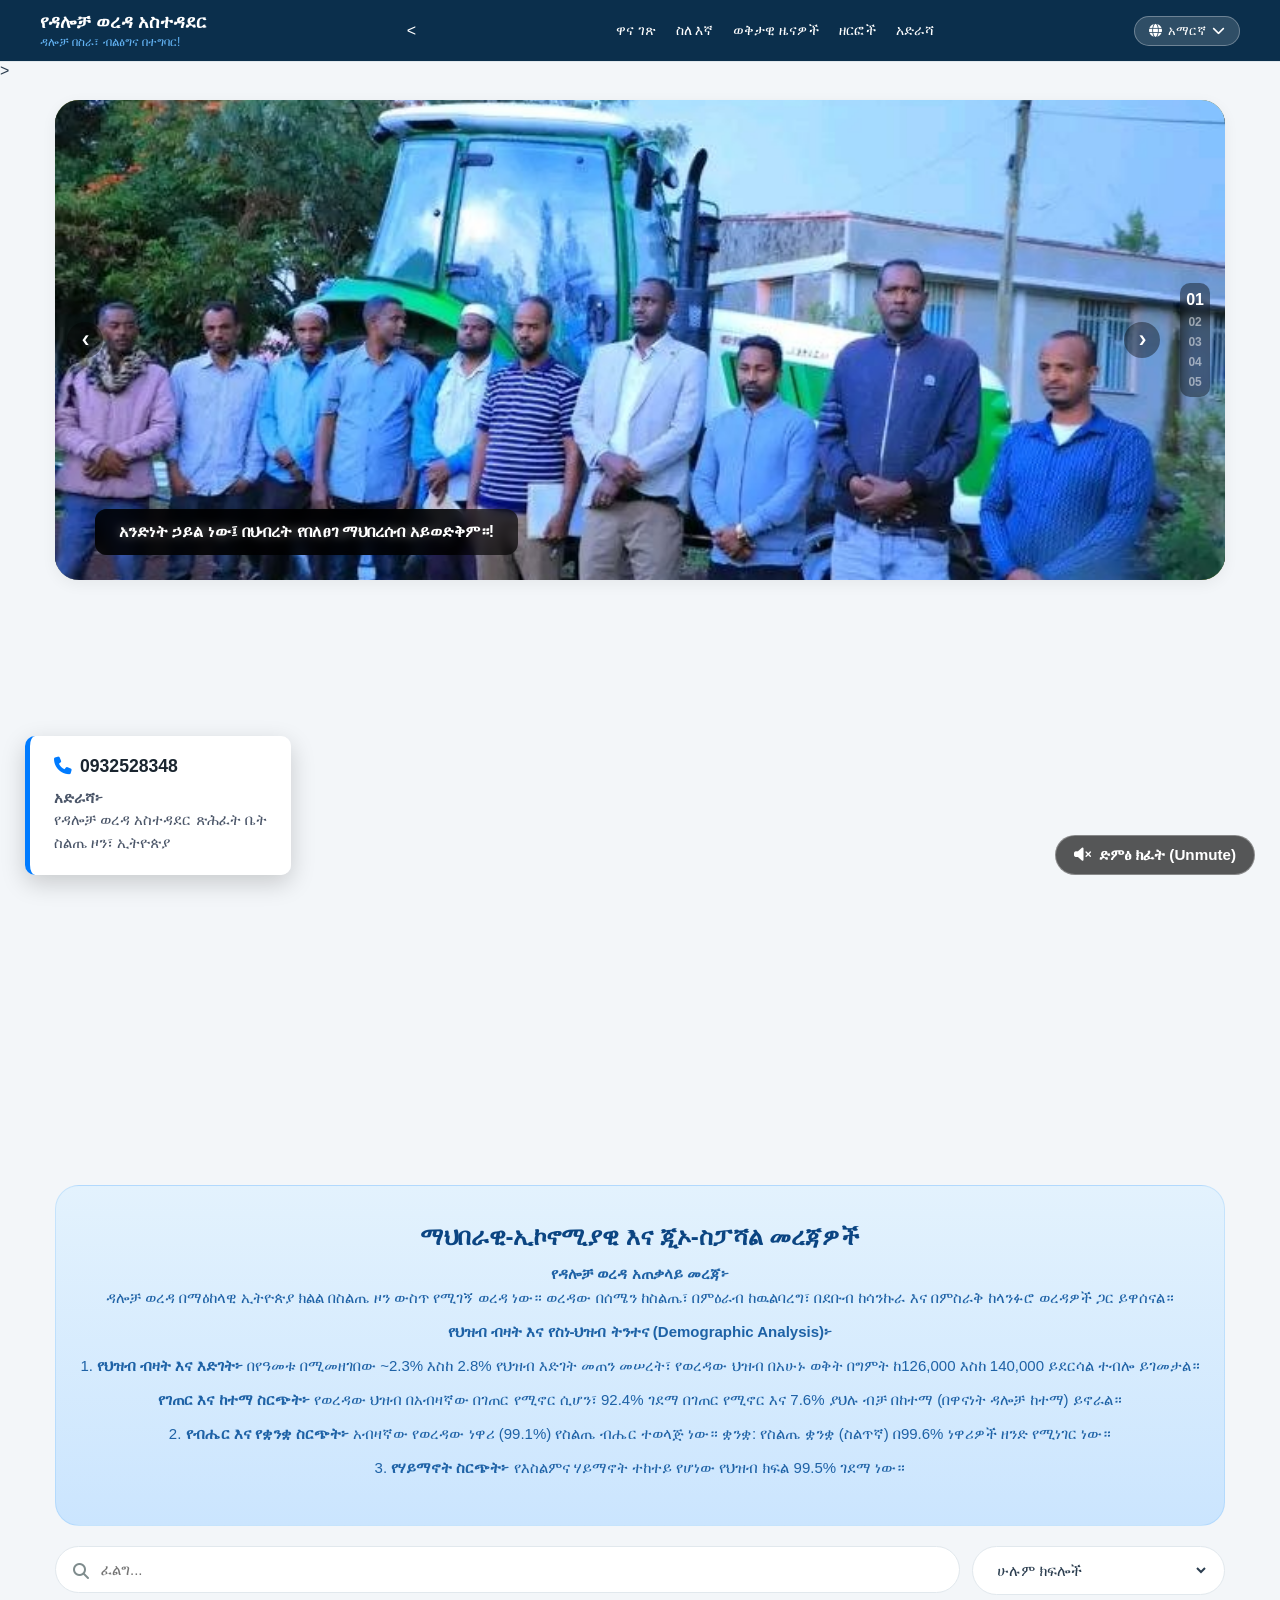
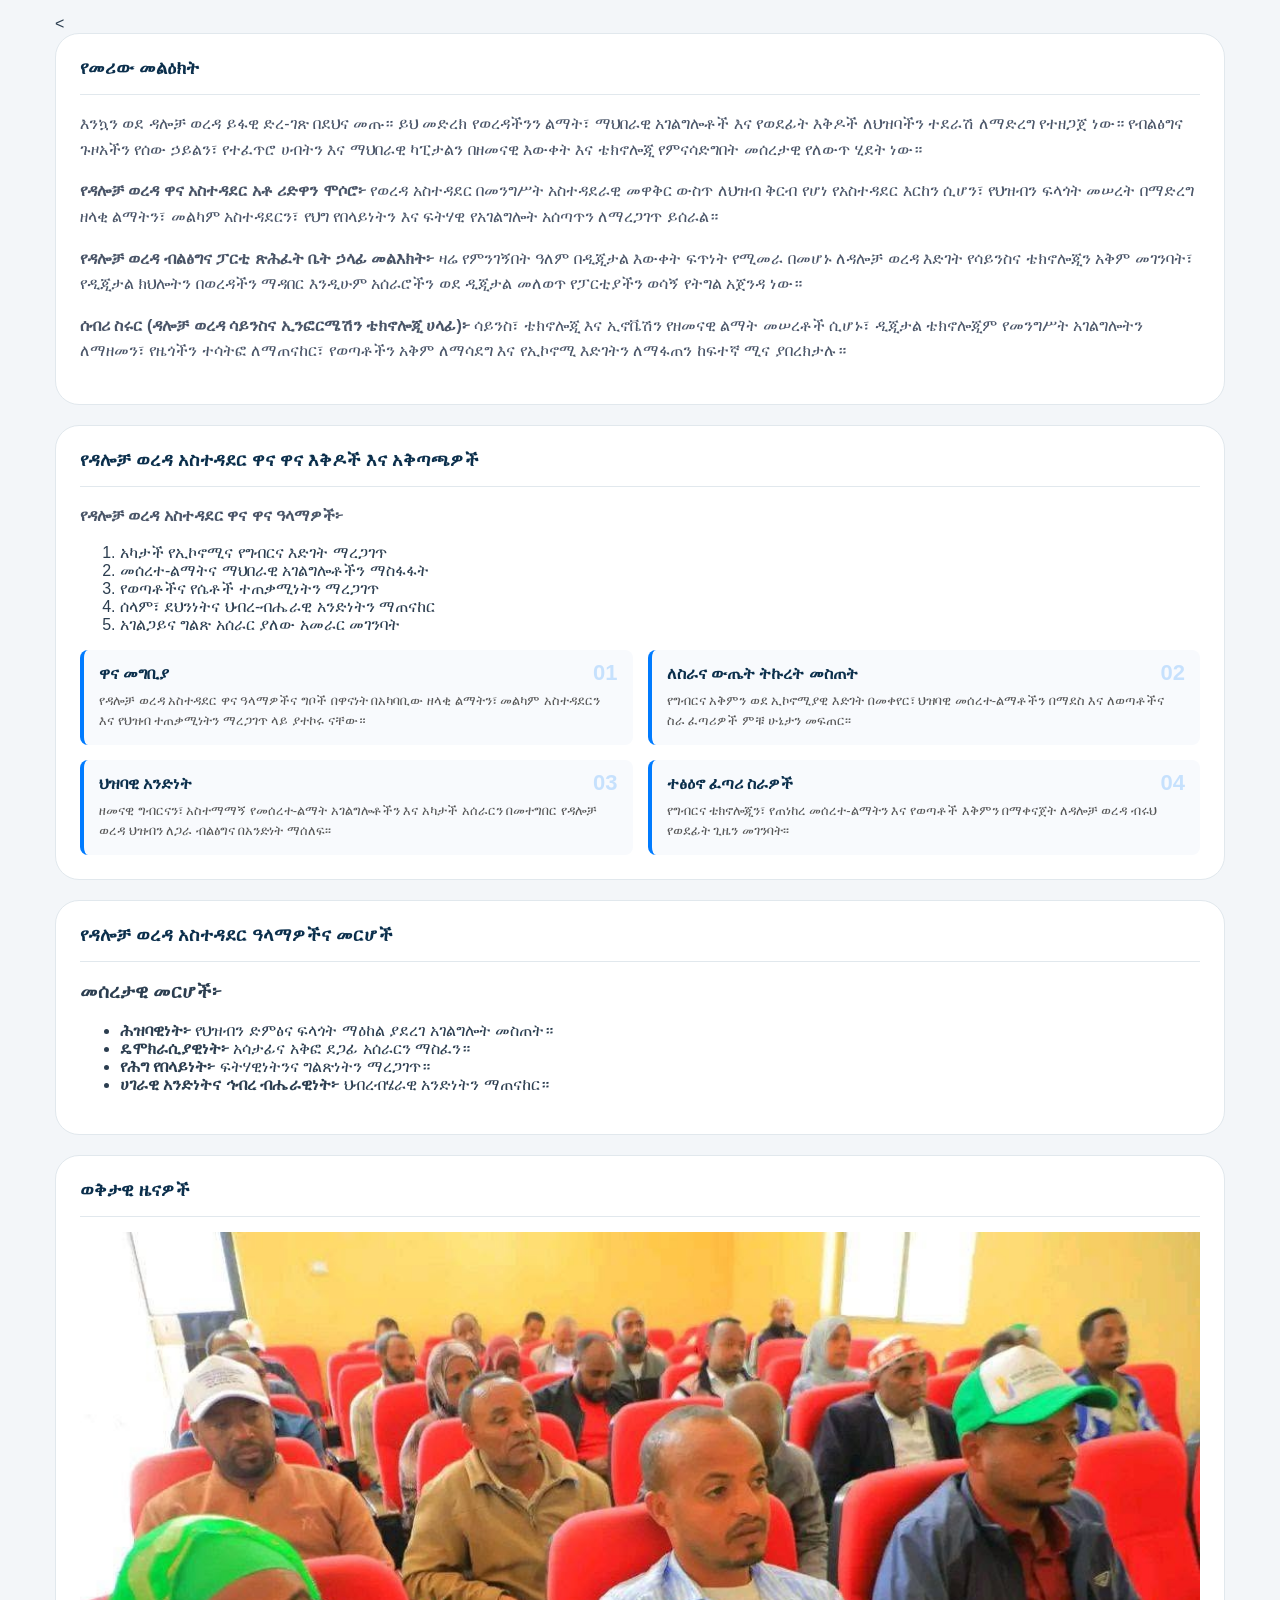
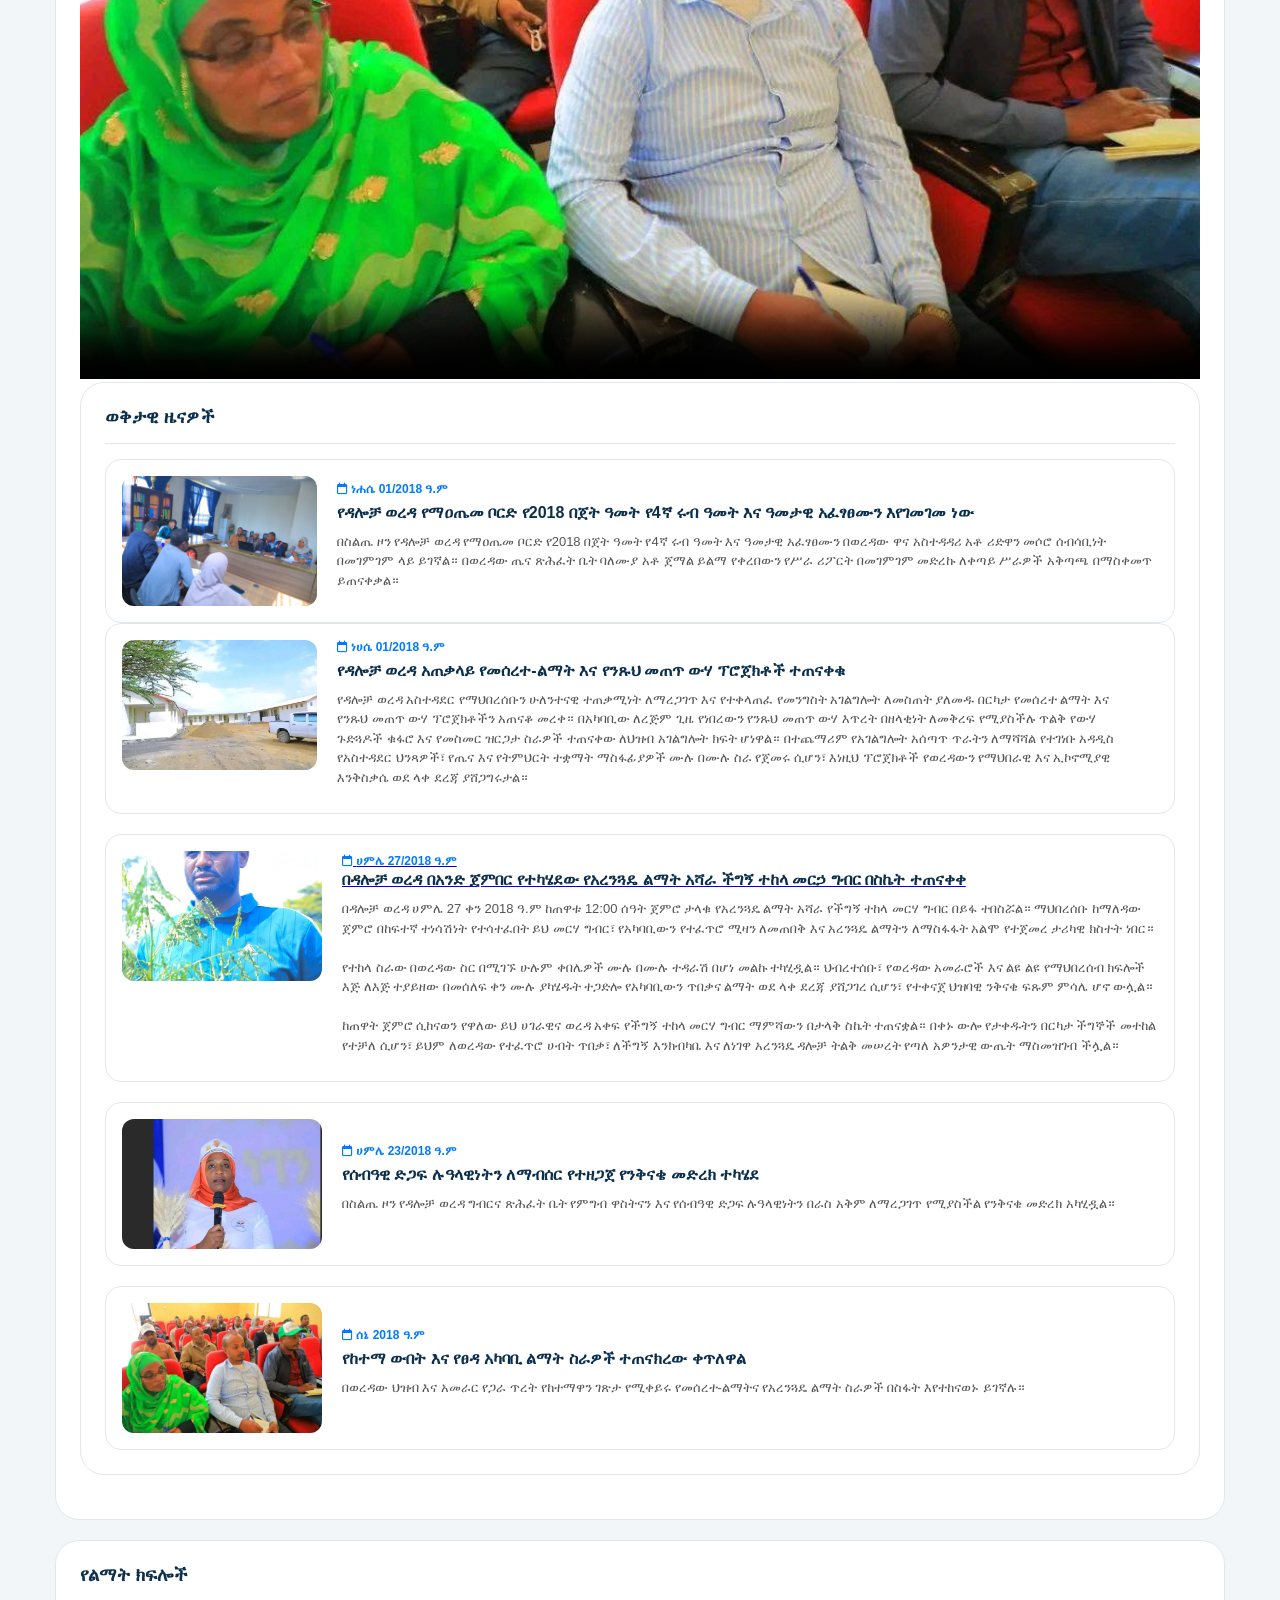
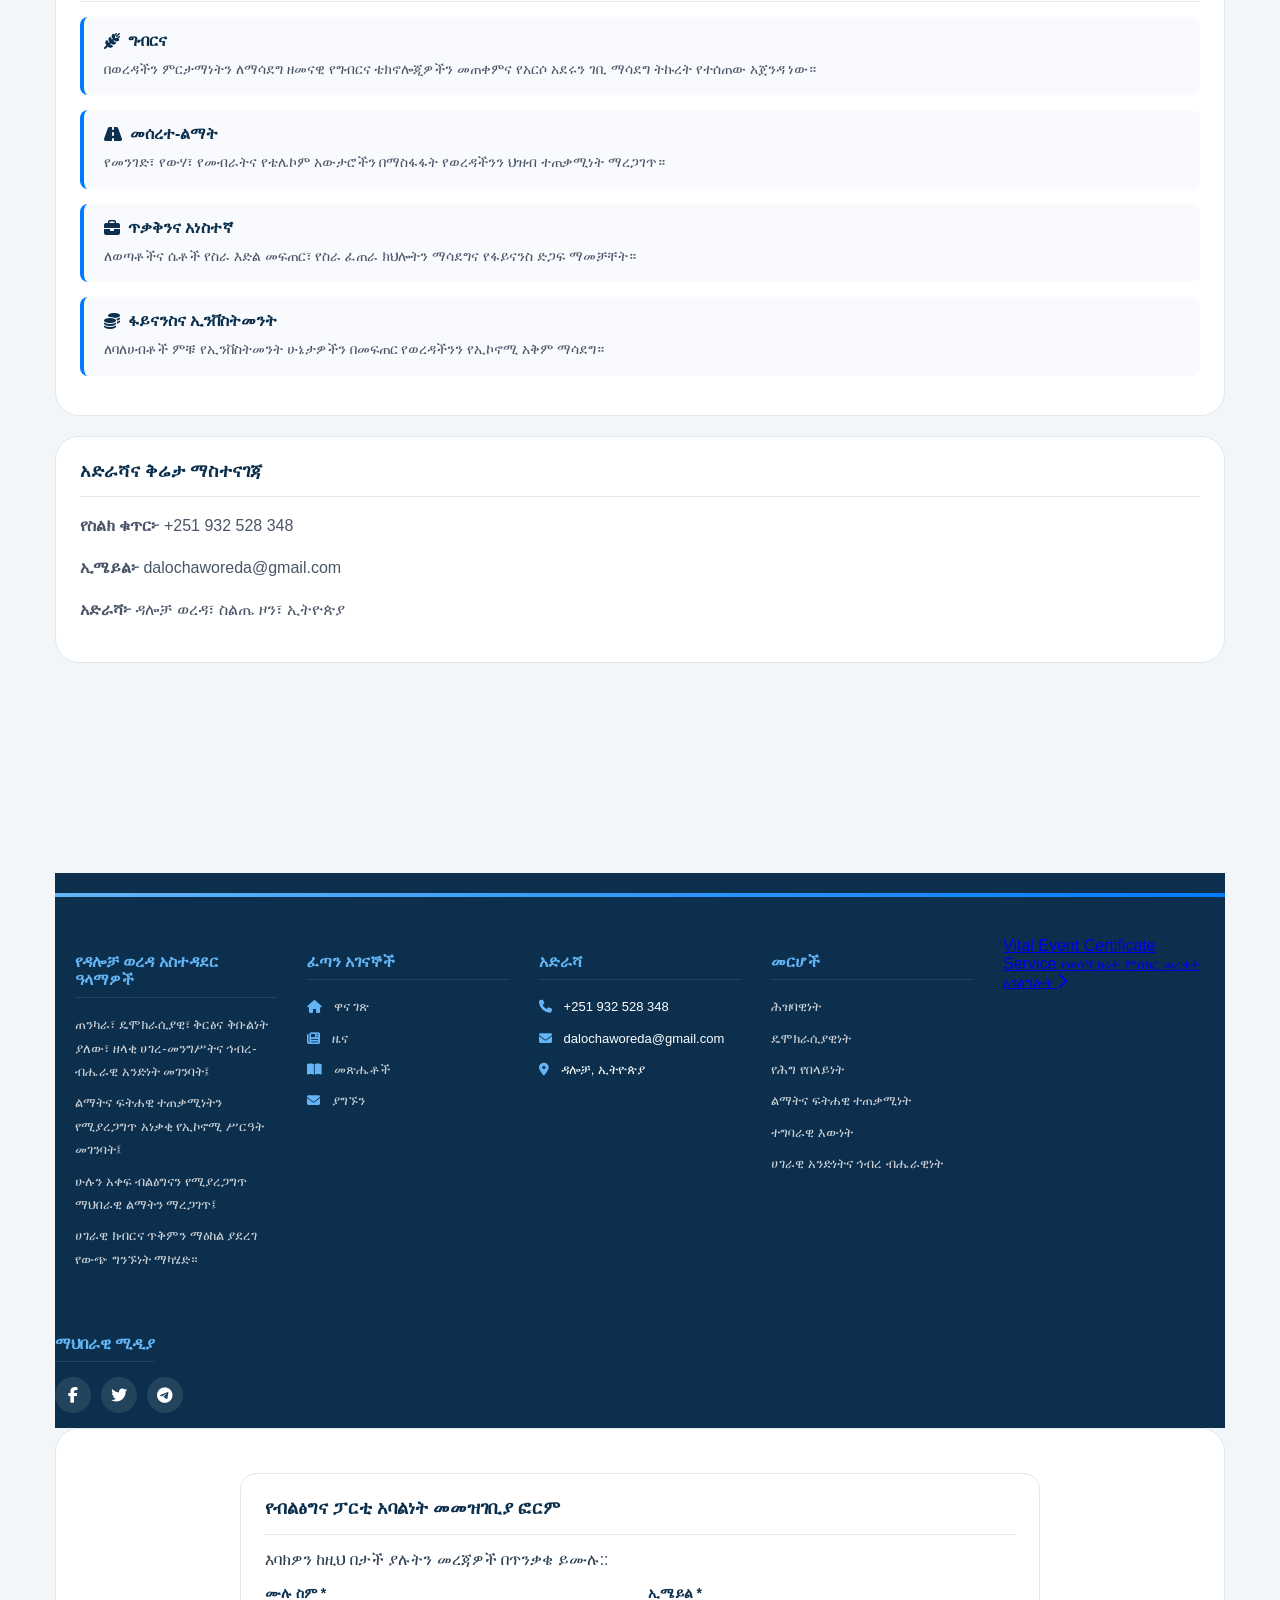
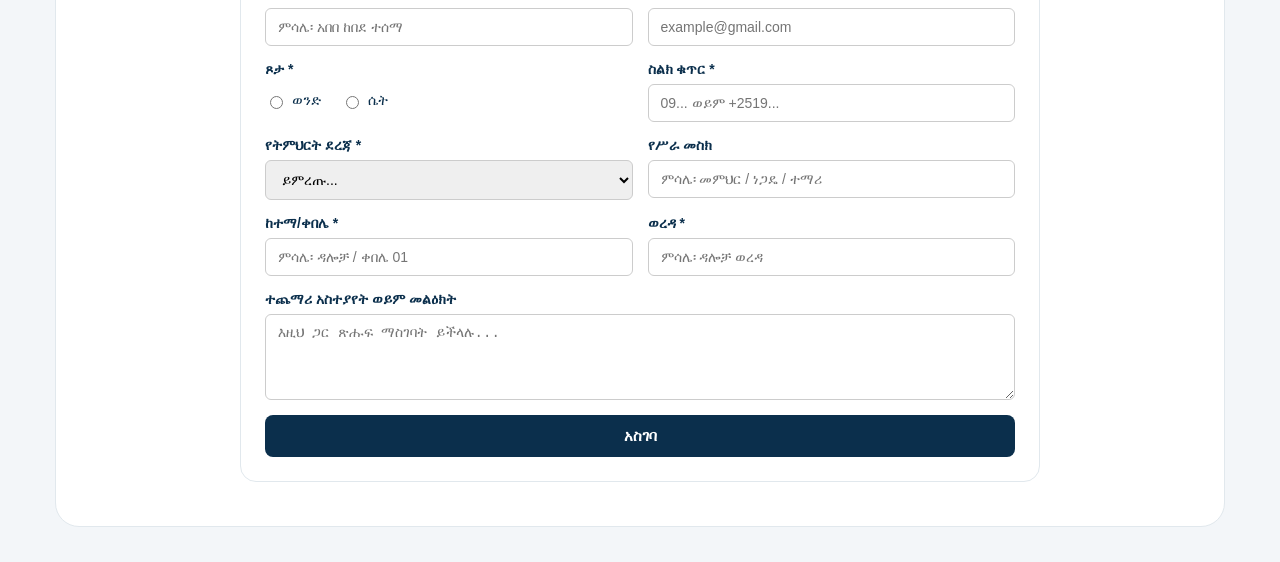
==== index.html @ 85e5b6fd "Update index.html" ====
<!DOCTYPE html>
<html lang="am" translate="no">
<head>
    <meta charset="UTF-8">
    <meta name="viewport" content="width=device-width, initial-scale=1.0">
    <meta name="google" content="notranslate">
    <title>የዳሎቻ ወረዳ አስተዳደር | Dalocha Woreda Administration</title>
    <!-- 1. FontAwesome CDN for Icons (PUT IT HERE) -->
    <link rel="stylesheet" href="https://cdnjs.cloudflare.com/ajax/libs/font-awesome/6.4.0/css/all.min.css">

    <!-- 2. Your custom CSS stylesheet -->
    <link rel="stylesheet" href="style.css">
</head>
<body>
<!-- MAIN HEADER & NAVIGATION -->
<header class="main-header">
    <div class="nav-container">

        <!-- Branding / Logo -->
        <div class="logo-group">
            <div class="logo-text">
                <h1 class="logo" data-am="የዳሎቻ ወረዳ አስተዳደር" data-en="Dalocha Woreda Administration">የዳሎቻ ወረዳ አስተዳደር</h1>
                <p class="sub-slogan" data-am="ዳሎቻ በስራ፣ ብልፅግና በተግባር!" data-en="Dalocha in Action, Prosperity in Practice!">ዳሎቻ በስራ፣ ብልፅግና በተግባር!</p>
            </div>
        </div>

        <        <!-- Desktop Quick Links -->
        <nav class="desktop-menu" aria-label="Quick Links">
            <a href="#message-section" data-am="ዋና ገጽ" data-en="Home">ዋና ገጽ</a>
            <a href="#plan" data-am="ስለ እኛ" data-en="About">ስለ እኛ</a>
            <a href="#news" data-am="ወቅታዊ ዜናዎች" data-en="Latest News">ወቅታዊ ዜናዎች</a>
            <a href="#sectors" data-am="ዘርፎች" data-en="Sectors">ዘርፎች</a>
            <a href="#contact-us" data-am="አድራሻ" data-en="Offices">አድራሻ</a>
        </nav>

        <!-- Navigation Controls (Language Switcher & Mobile Menu Button) -->
        <div class="nav-controls">
            <div class="lang-selector">
                <button type="button" class="lang-btn" id="langBtn" aria-expanded="false">
                    <i class="fa-solid fa-globe"></i> 
                    <span id="currentLangLabel">አማርኛ</span> 
                    <i class="fa-solid fa-chevron-down"></i>
                </button>
                <ul class="lang-dropdown-menu" id="langMenu">
                    <li><a href="#" data-lang="am">አማርኛ</a></li>
                    <li><a href="#" data-lang="en">English</a></li>
                </ul>
            </div>
            <!-- Mobile Menu Toggle -->
            <button type="button" class="menu-toggle" id="menuToggleBtn" aria-label="Toggle Navigation Menu" aria-expanded="false">
                <i class="fa-solid fa-bars"></i>
            </button>
        </div>
</header>>

    </div>
</header>

<!-- MOBILE SIDE MENU -->
<nav class="side-menu" id="sideMenu" aria-label="Mobile Menu">
    <ul>
        <li><a href="#plan" data-am="ስለኛ" data-en="About Us">ስለኛ</a></li>
        <li><a href="#message-section" data-am="መልዕክት" data-en="Message">መልዕክት</a></li>
        <li><a href="#Dalocha-Woreda-Administration" data-am="የዳሎቻ ወረዳ አስተዳደር ዓላማዎች" data-en="Dalocha Woreda Administration Objectives">የዳሎቻ ወረዳ አስተዳደር ዓላማዎች</a></li>
        <li><a href="#principles" data-am="መርሆች" data-en="Principles">መርሆች</a></li>
        <li><a href="#population" data-am="ህዝብና ጂኦግራፊ" data-en="Population & Geography">ህዝብና ጂኦግራፊ</a></li>
        <li><a href="#news" data-am="ወቅታዊ ዜናዎች" data-en="Latest News">ወቅታዊ ዜናዎች</a></li>
        <li><a href="#sectors" data-am="ህዝባዊ ዘርፍ" data-en="Public Sector">ህዝባዊ ዘርፍ</a></li>
        <li><a href="#infrastructure" data-am="መሰረተ-ልማት" data-en="Infrastructure">መሰረተ-ልማት</a></li>
        <li><a href="#sectors" data-am="አደረጃጀት ዘርፍ" data-en="Organizational Sector">አደረጃጀት ዘርፍ</a></li>
        <li><a href="#finance" data-am="ፋይናንስና ኢንቨስትመንት" data-en="Finance & Investment">ፋይናንስና ኢንቨስትመንት</a></li>
        <li><a href="#contact-us" data-am="አድራሻ" data-en="Offices">አድራሻ</a></li>
        <li><a href="#register" data-am="የምዝገባ ቅጽ" data-en="Application Form">የምዝገባ ቅጽ</a></li>
    </ul>
</nav>

<!-- MAIN CONTENT WRAPPER -->
<main class="content-wrapper">

    <!-- SLIDER SECTION -->
    <section class="slider-section">
        <div class="slider-container">

            <div class="slide active">
                <img src="500.jpg" alt="የዳሎቻ ወረዳ ዋና እስተዳደር አቶ ሪድዋን ሞሶሮ" class="carousel-img">
                <div class="slider-caption">
                    <p data-am="ከህዝብ ጋር በቅንጅት፣ ለሁለንተናዊ እድገትና እኩልነት!" data-en="Together with the public, for all-inclusive growth and equality!">ከህዝብ ጋር በቅንጅት፣ ለሁለንተናዊ እድገትና እኩልነት!</p>
                </div>
            </div>

            <div class="slide">
                <img src="5.jpg" alt="ዳሎቻ ወረዳየብልፅግና ፓርቲ" class="carousel-img">
                <div class="slider-caption">
                    <p data-am="በፈጠራና በዲጂታል እውቀት፡ የዳሎቻን ነገ እንገንባ!" data-en="Empowering Youth, Transforming Services: The Digital Future of Dalocha!">በፈጠራና በዲጂታል እውቀት፡ የዳሎቻን ነገ እንገንባ!</p>
                </div>
            </div>

            <div class="slide">
                <img src="8.jpg" alt="Dalocha City" class="carousel-img">
                <div class="slider-caption">
                    <p data-am="ዳሎቻ በስራ፣ ብልፅግና በተግባር!" data-en="Dalocha in Action, Prosperity in Practice!">ዳሎቻ በስራ፣ ብልፅግና በተግባር!</p>
                </div>
            </div>

            <div class="slide">
                <img src="12.jpg" alt="የዳሎቻ ህዝብ ጥረት፣ የጋራ ብልፅግና!" class="carousel-img">
                <div class="slider-caption">
                    <p data-am="የዳሎቻ ህዝብ ጥረት፣ የጋራ ብልፅግና!" data-en="Dalocha’s People United, Prosperity Achieved!">የዳሎቻ ህዝብ ጥረት፣ የጋራ ብልፅግና!</p>
                </div>
            </div>

            <div class="slide">
                <img src="1.jpg" alt="የብልፅግና ፓርቲ" class="carousel-img">
                <div class="slider-caption">
                    <p data-am="በፈጠራና በዲጂታል እውቀት፡ የዳሎቻን ነገ እንገንባ!" data-en="Empowering Youth, Transforming Services: The Digital Future of Ethiopia!">በፈጠራና በዲጂታል እውቀት፡ የዳሎቻን ነገ እንገንባ!</p>
                </div>
            </div>
            <div class="slide active">
                <img src="IMG_20260801_175914_342.jpg" alt="የዳሎቻ ወረዳ" class="carousel-img">
                <div class="slider-caption">
                    <p data-am="አንድነት ኃይል ነው፤ በህብረት የበለፀገ ማህበረሰብ አይወድቅም።!" data-en="Unity is strength; a community prosperous in togetherness will not fall!">አንድነት ኃይል ነው፤ በህብረት የበለፀገ ማህበረሰብ አይወድቅም።!</p>
                </div>
            </div>
            <button class="slider-btn prev-btn" onclick="changeSlide(-1)" aria-label="Previous Slide">&#10094;</button>
            <button class="slider-btn next-btn" onclick="changeSlide(1)" aria-label="Next Slide">&#10095;</button>

            <div class="slide-numbers" id="slideNumbers">
                <span class="num-item active" onclick="goToSlide(0)">01</span>
                <span class="num-item" onclick="goToSlide(1)">02</span>
                <span class="num-item" onclick="goToSlide(2)">03</span>
                <span class="num-item" onclick="goToSlide(3)">04</span>
                <span class="num-item" onclick="goToSlide(4)">05</span>
            </div>
        </div>
  <!-- HERO VIDEO SECTION -->
<section class="hero-video-container">
  <video id="heroVideo" autoplay loop muted playsinline class="hero-video">
    <!-- Added missing quote before file name -->
    <source src="Dalocha Woreda.mp4" type="video/mp4">
    Your browser does not support the video tag.
  </video>

  <!-- Sound Toggle Button -->
  <button id="soundToggle" class="btn-sound-toggle" onclick="toggleSound()">
    <i id="soundIcon" class="fa-solid fa-volume-xmark"></i> 
    <span id="soundText">ድምፅ ክፈት (Unmute)</span>
  </button>
</section>
        <!-- SOCIO-ECONOMIC CARD -->
        <section class="intro-card" id="population">
    <h2 data-am="ማህበራዊ-ኢኮኖሚያዊ እና ጂኦ-ስፓሻል መረጃዎች" 
        data-en="Socio-Economic and Geo-Spatial Information">
        ማህበራዊ-ኢኮኖሚያዊ እና ጂኦ-ስፓሻል መረጃዎች
    </h2>

    <p>
        <strong data-am="የዳሎቻ ወረዳ አጠቃላይ መረጃ፦" 
                data-en="General Information of Dalocha Woreda:">
            የዳሎቻ ወረዳ አጠቃላይ መረጃ፦
        </strong><br>
        <span data-am="ዳሎቻ ወረዳ በማዕከላዊ ኢትዮጵያ ክልል በስልጤ ዞን ውስጥ የሚገኝ ወረዳ ነው። ወረዳው በሰሜን ከስልጤ፣ በምዕራብ ከዉልባረግ፣ በደቡብ ከሳንኩራ እና በምስራቅ ከላንፉሮ ወረዳዎች ጋር ይዋሰናል።" 
              data-en="Dalocha Woreda is located in the Silte Zone of Central Ethiopia Regional State. The woreda borders Silte to the north, Wulbareg to the west, Sankura to the south, and Lanfuro woreda to the east.">
            ዳሎቻ ወረዳ በማዕከላዊ ኢትዮጵያ ክልል በስልጤ ዞን ውስጥ የሚገኝ ወረዳ ነው። ወረዳው በሰሜን ከስልጤ፣ በምዕራብ ከዉልባረግ፣ በደቡብ ከሳንኩራ እና በምስራቅ ከላንፉሮ ወረዳዎች ጋር ይዋሰናል።
        </span>
    </p>

    <p>
        <strong data-am="የህዝብ ብዛት እና የስነ-ህዝብ ትንተና (Demographic Analysis)፦" 
                data-en="Population Size and Demographic Analysis:">
            የህዝብ ብዛት እና የስነ-ህዝብ ትንተና (Demographic Analysis)፦
        </strong>
    </p>

    <p>
        1. <strong data-am="የህዝብ ብዛት እና እድገት፦" 
                   data-en="Population Size and Growth:">
            የህዝብ ብዛት እና እድገት፦
        </strong>
        <span data-am="በየዓመቱ በሚመዘገበው ~2.3% እስከ 2.8% የህዝብ እድገት መጠን መሠረት፣ የወረዳው ህዝብ በአሁኑ ወቅት በግምት ከ126,000 እስከ 140,000 ይደርሳል ተብሎ ይገመታል።" 
              data-en="Based on an annual population growth rate of ~2.3% to 2.8%, the woreda's population is currently estimated to be between 126,000 and 140,000.">
            በየዓመቱ በሚመዘገበው ~2.3% እስከ 2.8% የህዝብ እድገት መጠን መሠረት፣ የወረዳው ህዝብ በአሁኑ ወቅት በግምት ከ126,000 እስከ 140,000 ይደርሳል ተብሎ ይገመታል።
        </span>
    </p>

    <p>
        <strong data-am="የገጠር እና ከተማ ስርጭት፦" 
                data-en="Rural and Urban Distribution:">
            የገጠር እና ከተማ ስርጭት፦
        </strong>
        <span data-am="የወረዳው ህዝብ በአብዛኛው በገጠር የሚኖር ሲሆን፣ 92.4% ገደማ በገጠር የሚኖር እና 7.6% ያህሉ ብቻ በከተማ (በዋናነት ዳሎቻ ከተማ) ይኖራል።" 
              data-en="The majority of the woreda's population lives in rural areas, with approximately 92.4% residing in rural areas and only about 7.6% living in urban areas (mainly Dalocha town).">
            የወረዳው ህዝብ በአብዛኛው በገጠር የሚኖር ሲሆን፣ 92.4% ገደማ በገጠር የሚኖር እና 7.6% ያህሉ ብቻ በከተማ (በዋናነት ዳሎቻ ከተማ) ይኖራል።
        </span>
    </p>

    <p>
        2. <strong data-am="የብሔር እና የቋንቋ ስርጭት፦" 
                   data-en="Ethnic and Language Distribution:">
            የብሔር እና የቋንቋ ስርጭት፦
        </strong>
        <span data-am="አብዛኛው የወረዳው ነዋሪ (99.1%) የስልጤ ብሔር ተወላጅ ነው። ቋንቋ: የስልጤ ቋንቋ (ስልጥኛ) በ99.6% ነዋሪዎች ዘንድ የሚነገር ነው።" 
              data-en="The vast majority of the woreda's residents (99.1%) belong to the Silte ethnic group. Language: The Silte language (Silt'e) is spoken by approximately 99.6% of the inhabitants.">
            አብዛኛው የወረዳው ነዋሪ (99.1%) የስልጤ ብሔር ተወላጅ ነው። ቋንቋ: የስልጤ ቋንቋ (ስልጥኛ) በ99.6% ነዋሪዎች ዘንድ የሚነገር ነው።
        </span>
    </p>

    <p>
        3. <strong data-am="የሃይማኖት ስርጭት፦" 
                   data-en="Religious Distribution:">
            የሃይማኖት ስርጭት፦
        </strong>
        <span data-am="የእስልምና ሃይማኖት ተከተይ የሆነው የህዝብ ክፍል 99.5% ገደማ ነው።" 
              data-en="Followers of Islam account for approximately 99.5% of the population.">
            የእስልምና ሃይማኖት ተከተይ የሆነው የህዝብ ክፍል 99.5% ገደማ ነው።
        </span>
    </p>
</section>
<!-- SEARCH AND FILTER CONTROLS -->
<section class="controls-section">
    <div class="search-box">
        <i class="fa-solid fa-magnifying-glass search-icon"></i>
        <input type="text" 
               id="searchInput" 
               placeholder="ፈልግ..." 
               data-am-placeholder="ፈልግ..." 
               data-en-placeholder="Search..." 
               aria-label="Search content">
    </div>
    <div class="filter-box">
        <select id="sectorFilter" aria-label="Filter by Sector">
            <option value="all" data-am="ሁሉም ክፍሎች" data-en="All Sectors">ሁሉም ክፍሎች</option>
            <option value="political-sector" data-am="ፖለቲካ ዘርፍ" data-en="Political Sector">ፖለቲካ ዘርፍ</option>
            <option value="infrastructure" data-am="መሰረተ-ልማት" data-en="Infrastructure">መሰረተ-ልማት</option>
            <option value="womens-wing" data-am="የሴቶች ክንፍ" data-en="Women's Wing">የሴቶች ክንፍ</option>
            <option value="youth-wing" data-am="ወጣቶች ክንፍ" data-en="Youth Wing">ወጣቶች ክንፍ</option>
            <option value="organizational-inspection" data-am="የአደረጃጀት እና ኢንስፔክሽን ዘርፍ" data-en="Organizational and Inspection Sector">የአደረጃጀት እና ኢንስፔክሽን ዘርፍ</option>
            <optgroup label="የዳሎቻ ወረዳ የብልፅግና አባላት" data-am="የዳሎቻ ወረዳ የብልፅግና አባላት" data-en="Dalocha Woreda Prosperity Party Members">
                <option value="kebele_01" data-am="ዳሎቻ 01 ቀበሌ" data-en="Dalocha 01 Kebele">ዳሎቻ 01 ቀበሌ</option>
                <option value="kebele_02" data-am="ዳሎቻ 02 ቀበሌ" data-en="Dalocha 02 Kebele">ዳሎቻ 02 ቀበሌ</option>
                <option value="wera" data-am="ወራ ቀበሌ" data-en="Wera Kebele">ወራ ቀበሌ</option>
                <option value="siltana" data-am="ስልጣና ቀበሌ" data-en="Siltana Kebele">ስልጣና ቀበሌ</option>
                <option value="gedeb" data-am="ገደብ ቀበሌ" data-en="Gedeb Kebele">ገደብ ቀበሌ</option>
            </optgroup>
        </select>
    </div>
</section>
        <<!-- CONTENT SECTIONS -->
<section class="info-sections">
    <!-- LEADER MESSAGE -->
    <article id="message-section" class="content-section">
        <h2 data-am="የመሪው መልዕክት" data-en="Leader's Message">የመሪው መልዕክት</h2>
        <hr>
        <div class="section-body">
            <p data-am="እንኳን ወደ ዳሎቻ ወረዳ ይፋዊ ድረ-ገጽ በደህና መጡ። ይህ መድረክ የወረዳችንን ልማት፣ ማህበራዊ አገልግሎቶች እና የወደፊት እቅዶች ለህዝባችን ተደራሽ ለማድረግ የተዘጋጀ ነው። የብልፅግና ጉዞአችን የሰው ኃይልን፣ የተፈጥሮ ሀብትን እና ማህበራዊ ካፒታልን በዘመናዊ እውቀት እና ቴክኖሎጂ የምናሳድግበት መሰረታዊ የለውጥ ሂደት ነው።"
               data-en="Welcome to the official website of Dalocha Woreda. This platform is designed to make our woreda's development, social services, and future plans accessible to our community. Our prosperity journey is a fundamental transformation process where we develop human resources, natural assets, and social capital through modern knowledge and technology.">
                እንኳን ወደ ዳሎቻ ወረዳ ይፋዊ ድረ-ገጽ በደህና መጡ። ይህ መድረክ የወረዳችንን ልማት፣ ማህበራዊ አገልግሎቶች እና የወደፊት እቅዶች ለህዝባችን ተደራሽ ለማድረግ የተዘጋጀ ነው። የብልፅግና ጉዞአችን የሰው ኃይልን፣ የተፈጥሮ ሀብትን እና ማህበራዊ ካፒታልን በዘመናዊ እውቀት እና ቴክኖሎጂ የምናሳድግበት መሰረታዊ የለውጥ ሂደት ነው።
            </p>

            <p>
                <strong data-am="የዳሎቻ ወረዳ ዋና አስተዳደር አቶ ሪድዋን ሞሶሮ፦" 
                        data-en="Chief Administrator of Dalocha Woreda, Mr. Ridwan Mosoro:">
                    የዳሎቻ ወረዳ ዋና አስተዳደር አቶ ሪድዋን ሞሶሮ፦
                </strong>
                <span data-am="የወረዳ አስተዳደር በመንግሥት አስተዳደራዊ መዋቅር ውስጥ ለህዝብ ቅርብ የሆነ የአስተዳደር እርከን ሲሆን፣ የህዝብን ፍላጎት መሠረት በማድረግ ዘላቂ ልማትን፣ መልካም አስተዳደርን፣ የህግ የበላይነትን እና ፍትሃዊ የአገልግሎት አሰጣጥን ለማረጋገጥ ይሰራል።"
                      data-en="The Woreda Administration is the level of governance closest to the public within the government structure, working to ensure sustainable development, good governance, rule of law, and equitable service delivery based on the needs of the people.">
                    የወረዳ አስተዳደር በመንግሥት አስተዳደራዊ መዋቅር ውስጥ ለህዝብ ቅርብ የሆነ የአስተዳደር እርከን ሲሆን፣ የህዝብን ፍላጎት መሠረት በማድረግ ዘላቂ ልማትን፣ መልካም አስተዳደርን፣ የህግ የበላይነትን እና ፍትሃዊ የአገልግሎት አሰጣጥን ለማረጋገጥ ይሰራል።
                </span>
            </p>

            <p>
                <strong data-am="የዳሎቻ ወረዳ ብልፅግና ፓርቲ ጽሕፈት ቤት ኃላፊ መልእክት፦" 
                        data-en="Message from the Head of Dalocha Woreda Prosperity Party Office:">
                    የዳሎቻ ወረዳ ብልፅግና ፓርቲ ጽሕፈት ቤት ኃላፊ መልእክት፦
                </strong>
                <span data-am="ዛሬ የምንገኝበት ዓለም በዲጂታል እውቀት ፍጥነት የሚመራ በመሆኑ ለዳሎቻ ወረዳ እድገት የሳይንስና ቴክኖሎጂን አቅም መገንባት፣ የዲጂታል ክህሎትን በወረዳችን ማዳበር እንዲሁም አሰራሮችን ወደ ዲጂታል መለወጥ የፓርቲያችን ወሳኝ የትግል አጀንዳ ነው።"
                      data-en="Since today's world is driven by the speed of digital knowledge, building science and technology capacity, fostering digital skills in our woreda, and digitizing operations is a crucial agenda for our party to foster Dalocha Woreda's growth.">
                    ዛሬ የምንገኝበት ዓለም በዲጂታል እውቀት ፍጥነት የሚመራ በመሆኑ ለዳሎቻ ወረዳ እድገት የሳይንስና ቴክኖሎጂን አቅም መገንባት፣ የዲጂታል ክህሎትን በወረዳችን ማዳበር እንዲሁም አሰራሮችን ወደ ዲጂታል መለወጥ የፓርቲያችን ወሳኝ የትግል አጀንዳ ነው።
                </span>
            </p>

            <p>
                <strong data-am="ሰብሪ ስሩር (ዳሎቻ ወረዳ ሳይንስና ኢንፎርሜሽን ቴክኖሎጂ ሀላፊ)፦" 
                        data-en="Sabri Serur (Head of Dalocha Woreda Science and Information Technology):">
                    ሰብሪ ስሩር (ዳሎቻ ወረዳ ሳይንስና ኢንፎርሜሽን ቴክኖሎጂ ሀላፊ)፦
                </strong>
                <span data-am="ሳይንስ፣ ቴክኖሎጂ እና ኢኖቬሽን የዘመናዊ ልማት መሠረቶች ሲሆኑ፣ ዲጂታል ቴክኖሎጂም የመንግሥት አገልግሎትን ለማዘመን፣ የዜጎችን ተሳትፎ ለማጠናከር፣ የወጣቶችን አቅም ለማሳደግ እና የኢኮኖሚ እድገትን ለማፋጠን ከፍተኛ ሚና ያበረክታሉ።"
                      data-en="Science, technology, and innovation are the foundations of modern development. Digital technology plays a key role in modernizing government services, strengthening citizen engagement, building youth capacity, and accelerating economic growth.">
                    ሳይንስ፣ ቴክኖሎጂ እና ኢኖቬሽን የዘመናዊ ልማት መሠረቶች ሲሆኑ፣ ዲጂታል ቴክኖሎጂም የመንግሥት አገልግሎትን ለማዘመን፣ የዜጎችን ተሳትፎ ለማጠናከር፣ የወጣቶችን አቅም ለማሳደግ እና የኢኮኖሚ እድገትን ለማፋጠን ከፍተኛ ሚና ያበረክታሉ።
                </span>
            </p>
        </div>
    </article>
</section>

           <!-- PLAN SECTION -->
<article id="plan" class="content-section">
    <h2 data-am="የዳሎቻ ወረዳ አስተዳደር ዋና ዋና እቅዶች እና አቅጣጫዎች" data-en="Key Plans and Directions of the Dalocha Woreda Administration">
        የዳሎቻ ወረዳ አስተዳደር ዋና ዋና እቅዶች እና አቅጣጫዎች
    </h2>
    <hr>
    <div class="section-body">
        <p>
            <strong data-am="ዳሎቻ ወረዳ የብልፅግና ፓርቲ ዋና ዋና ዓላማዎች፦" 
                    data-en="Main Objectives of Dalocha Woreda Administration:">
                የዳሎቻ ወረዳ አስተዳደር ዋና ዋና ዓላማዎች፦
            </strong>
        </p>
        <ol>
            <li data-am="አካታች የኢኮኖሚና የግብርና እድገት ማረጋገጥ" 
                data-en="Ensuring inclusive economic and agricultural growth">
                አካታች የኢኮኖሚና የግብርና እድገት ማረጋገጥ
            </li>
            <li data-am="መሰረተ-ልማትና ማህበራዊ አገልግሎቶችን ማስፋፋት" 
                data-en="Expanding infrastructure and social services">
                መሰረተ-ልማትና ማህበራዊ አገልግሎቶችን ማስፋፋት
            </li>
            <li data-am="የወጣቶችና የሴቶች ተጠቃሚነትን ማረጋገጥ" 
                data-en="Ensuring the benefit and participation of youth and women">
                የወጣቶችና የሴቶች ተጠቃሚነትን ማረጋገጥ
            </li>
            <li data-am="ሰላም፣ ደህንነትና ህብረ-ብሔራዊ አንድነትን ማጠናከር" 
                data-en="Strengthening peace, security, and multinational unity">
                ሰላም፣ ደህንነትና ህብረ-ብሔራዊ አንድነትን ማጠናከር
            </li>
            <li data-am="አገልጋይና ግልጽ አሰራር ያለው አመራር መገንባት" 
                data-en="Building a servant and transparent leadership system">
                አገልጋይና ግልጽ አሰራር ያለው አመራር መገንባት
            </li>
        </ol>

        <div class="plan-grid">
            <div class="plan-card">
                <div class="plan-number">01</div>
                <h3 data-am="ዋና መግቢያ" data-en="Core Mission">ዋና መግቢያ</h3>
                <p data-am="የዳሎቻ ወረዳ አስተዳደር ዋና ዓላማዎችና ግቦች በዋናነት በአካባቢው ዘላቂ ልማትን፣ መልካም አስተዳደርን እና የህዝብ ተጠቃሚነትን ማረጋገጥ ላይ ያተኮሩ ናቸው።"
                   data-en="The primary objectives and goals of Dalocha Woreda Administration are mainly focused on ensuring sustainable development, good governance, and public benefit in the region.">
                     የዳሎቻ ወረዳ አስተዳደር ዋና ዓላማዎችና ግቦች በዋናነት በአካባቢው ዘላቂ ልማትን፣ መልካም አስተዳደርን እና የህዝብ ተጠቃሚነትን ማረጋገጥ ላይ ያተኮሩ ናቸው።
                </p>
            </div>
            <div class="plan-card">
                <div class="plan-number">02</div>
                <h3 data-am="ለስራና ውጤት ትኩረት መስጠት" data-en="Action-Oriented Focus">ለስራና ውጤት ትኩረት መስጠት</h3>
                <p data-am="የግብርና አቅምን ወደ ኢኮኖሚያዊ እድገት በመቀየር፣ ህዝባዊ መሰረተ-ልማቶችን በማደስ እና ለወጣቶችና ስራ ፈጣሪዎች ምቹ ሁኔታን መፍጠር፡፡"
                   data-en="Converting agricultural potential into economic growth, renewing public infrastructure, and creating favorable conditions for youth and entrepreneurs.">
                    የግብርና አቅምን ወደ ኢኮኖሚያዊ እድገት በመቀየር፣ ህዝባዊ መሰረተ-ልማቶችን በማደስ እና ለወጣቶችና ስራ ፈጣሪዎች ምቹ ሁኔታን መፍጠር፡፡
                </p>
            </div>
            <div class="plan-card">
                <div class="plan-number">03</div>
                <h3 data-am="ህዝባዊ አንድነት" data-en="Community-Centered Unity">ህዝባዊ አንድነት</h3>
                <p data-am="ዘመናዊ ግብርናን፣ አስተማማኝ የመሰረተ-ልማት አገልግሎቶችን እና አካታች አሰራርን በመተግበር የዳሎቻ ወረዳ ህዝብን ለጋራ ብልፅግና በአንድነት ማሰለፍ፡፡"
                   data-en="Rallying the people of Dalocha Woreda in unity for shared prosperity by implementing modern agriculture, reliable infrastructure services, and inclusive practices.">
                    ዘመናዊ ግብርናን፣ አስተማማኝ የመሰረተ-ልማት አገልግሎቶችን እና አካታች አሰራርን በመተግበር የዳሎቻ ወረዳ ህዝብን ለጋራ ብልፅግና በአንድነት ማሰለፍ፡፡
                </p>
            </div>
            <div class="plan-card">
                <div class="plan-number">04</div>
                <h3 data-am="ተፅዕኖ ፈጣሪ ስራዎች" data-en="High-Impact Goals">ተፅዕኖ ፈጣሪ ስራዎች</h3>
                <p data-am="የግብርና ቴክኖሎጂን፣ የጠነከረ መሰረተ-ልማትን እና የወጣቶች እቅምን በማቀናጀት ለዳሎቻ ወረዳ ብሩህ የወደፊት ጊዜን መገንባት፡፡"
                   data-en="Building a bright future for Dalocha Woreda by integrating agricultural technology, robust infrastructure, and youth potential.">
                    የግብርና ቴክኖሎጂን፣ የጠነከረ መሰረተ-ልማትን እና የወጣቶች እቅምን በማቀናጀት ለዳሎቻ ወረዳ ብሩህ የወደፊት ጊዜን መገንባት፡፡
                </p>
            </div>
        </div>
    </div>
</article>

<!-- PDalocha Woreda Administration  & PRINCIPLES -->
<article id="Dalocha-Woreda-Administration" class="content-section">
    <h2 data-am="የዳሎቻ ወረዳ አስተዳደር ዓላማዎችና መርሆች" data-en="Dalocha Woreda Administration Objectives & Principles">
        የዳሎቻ ወረዳ አስተዳደር ዓላማዎችና መርሆች
    </h2>
    <hr>
    <div class="section-body" id="principles">
        <h3 data-am="መሰረታዊ መርሆች፦" data-en="Core Principles:">መሰረታዊ መርሆች፦</h3>
        <ul>
            <li>
                <strong data-am="ሕዝባዊነት፦" data-en="Public-Centeredness:">ሕዝባዊነት፦</strong> 
                <span data-am="የህዝብን ድምፅና ፍላጎት ማዕከል ያደረገ አገልግሎት መስጠት።" 
                      data-en="Providing service centered around the voice and interest of the public.">
                    የህዝብን ድምፅና ፍላጎት ማዕከል ያደረገ አገልግሎት መስጠት።
                </span>
            </li>
            <li>
                <strong data-am="ዴሞክራሲያዊነት፦" data-en="Democratization:">ዴሞክራሲያዊነት፦</strong> 
                <span data-am="አሳታፊና አቅፎ ደጋፊ አሰራርን ማስፈን።" 
                      data-en="Establishing participatory and inclusive systems.">
                    አሳታፊና አቅፎ ደጋፊ አሰራርን ማስፈን።
                </span>
            </li>
            <li>
                <strong data-am="የሕግ የበላይነት፦" data-en="Rule of Law:">የሕግ የበላይነት፦</strong> 
                <span data-am="ፍትሃዊነትንና ግልጽነትን ማረጋገጥ።" 
                      data-en="Ensuring fairness and transparency.">
                    ፍትሃዊነትንና ግልጽነትን ማረጋገጥ።
                </span>
            </li>
            <li>
                <strong data-am="ሀገራዊ አንድነትና ኅብረ ብሔራዊነት፦" data-en="National Unity and Multinationalism:">ሀገራዊ አንድነትና ኅብረ ብሔራዊነት፦</strong> 
                <span data-am="ህብረብሄራዊ አንድነትን ማጠናከር።" 
                      data-en="Strengthening multinational unity.">
                    ህብረብሄራዊ አንድነትን ማጠናከር።
                </span>
            </li>
        </ul>
    </div>
</article>

           <!-- LATEST NEWS SECTION -->
<article id="news" class="content-section">
    <h2 data-am="ወቅታዊ ዜናዎች" data-en="Latest News">ወቅታዊ ዜናዎች</h2>
    <hr>
      <!-- Poster sets 7997.jpg as the thumbnail before the video plays -->
<video width="100%" controls poster="7997.jpg">
  <source src="Untitled Project (1).mp4" type="video/mp4">
  Your browser does not support the video tag.
</video>
    <!-- NEWS SECTION -->
    <!-- Poster sets 7997.jpg as the thumbnail before the video plays -->
<section id="news" class="content-section">
    <div class="section-title-wrapper">
        <h2 data-am="ወቅታዊ ዜናዎች" data-en="Latest News">ወቅታዊ ዜናዎች</h2>
        <hr>
    </div>
<div class="news-card">
    <img src="1534.jfif" alt="የዳሎቻ ወረዳ የማዐጤመ ቦርድ ግምገማ" class="news-image">
    <div class="news-details">
        <span class="news-date">
            <i class="fa-regular fa-calendar"></i> 
            <span data-am="ነሐሴ 01/2018 ዓ.ም" data-en="August 2026">ነሐሴ 01/2018 ዓ.ም</span>
        </span>
        <h3 class="news-title" 
            data-am="የዳሎቻ ወረዳ የማዐጤመ ቦርድ የ2018 በጀት ዓመት የ4ኛ ሩብ ዓመት እና ዓመታዊ አፈፃፀሙን እየገመገመ ነው" 
            data-en="Dalocha Woreda Health Board Reviews Q4 and Annual Performance for 2018 Fiscal Year">
            የዳሎቻ ወረዳ የማዐጤመ ቦርድ የ2018 በጀት ዓመት የ4ኛ ሩብ ዓመት እና ዓመታዊ አፈፃፀሙን እየገመገመ ነው
        </h3>
        <p class="news-excerpt" 
           data-am="በስልጤ ዞን የዳሎቻ ወረዳ የማዐጤመ ቦርድ የ2018 በጀት ዓመት የ4ኛ ሩብ ዓመት እና ዓመታዊ አፈፃፀሙን በወረዳው ዋና አስተዳዳሪ አቶ ሪድዋን መሶሮ ሰብሳቢነት በመገምገም ላይ ይገኛል። በወረዳው ጤና ጽሕፈት ቤት ባለሙያ አቶ ጀማል ይልማ የቀረበውን የሥራ ሪፖርት በመገምገም መድረኩ ለቀጣይ ሥራዎች አቅጣጫ በማስቀመጥ ይጠናቀቃል።" 
           data-en="The Dalocha Woreda Health Board in Silte Zone is evaluating its Q4 and overall annual performance for the 2018 fiscal year under the leadership of Woreda Chief Administrator Mr. Ridwan Mesoro. The session includes a performance report presented by health office expert Mr. Jemal Yilma and will conclude by setting future directives.">
            በስልጤ ዞን የዳሎቻ ወረዳ የማዐጤመ ቦርድ የ2018 በጀት ዓመት የ4ኛ ሩብ ዓመት እና ዓመታዊ አፈፃፀሙን በወረዳው ዋና አስተዳዳሪ አቶ ሪድዋን መሶሮ ሰብሳቢነት በመገምገም ላይ ይገኛል። በወረዳው ጤና ጽሕፈት ቤት ባለሙያ አቶ ጀማል ይልማ የቀረበውን የሥራ ሪፖርት በመገምገም መድረኩ ለቀጣይ ሥራዎች አቅጣጫ በማስቀመጥ ይጠናቀቃል።
        </p>
    </div>
</div>
    <div class="news-list">
        <!-- INFRASTRUCTURE & WATER NEWS CARD -->
        <article class="news-card">
            <img src="IMG_20260801_175911_432.jpg" alt="በዳሎቻ ወረዳ የተገነቡ አዳዲስ ህንጻዎች እና የውሃ መሰረተ ልማት" class="news-image">
            <div class="news-details">
                <span class="news-date">
                    <i class="fa-regular fa-calendar"></i> 
                    <span data-am="ነሀሴ 01/2018 ዓ.ም" data-en="August 2026">ነሀሴ 01/2018 ዓ.ም</span>
                </span>

                <h3 class="news-title" 
                    data-am="የዳሎቻ ወረዳ አጠቃላይ የመሰረተ-ልማት እና የንጹህ መጠጥ ውሃ ፕሮጀክቶች ተጠናቀቁ" 
                    data-en="Major Building Infrastructure and Clean Water Projects Successfully Completed in Dalocha Woreda">
                    የዳሎቻ ወረዳ አጠቃላይ የመሰረተ-ልማት እና የንጹህ መጠጥ ውሃ ፕሮጀክቶች ተጠናቀቁ
                </h3>

                <p class="news-excerpt" 
                   data-am="የዳሎቻ ወረዳ አስተዳደር የማህበረሰቡን ሁለንተናዊ ተጠቃሚነት ለማረጋገጥ እና የተቀላጠፈ የመንግስት አገልግሎት ለመስጠት ያለመዱ በርካታ የመሰረተ ልማት እና የንጹህ መጠጥ ውሃ ፕሮጀክቶችን አጠናቆ መረቀ። በአካባቢው ለረጅም ጊዜ የነበረውን የንጹህ መጠጥ ውሃ እጥረት በዘላቂነት ለመቅረፍ የሚያስችሉ ጥልቅ የውሃ ጉድጓዶች ቁፋሮ እና የመስመር ዝርጋታ ስራዎች ተጠናቀው ለህዝብ አገልግሎት ክፍት ሆነዋል። በተጨማሪም የአገልግሎት አሰጣጥ ጥራትን ለማሻሻል የተገነቡ አዳዲስ የአስተዳደር ህንጻዎች፣ የጤና እና የትምህርት ተቋማት ማስፋፊያዎች ሙሉ በሙሉ ስራ የጀመሩ ሲሆን፣ እነዚህ ፕሮጀክቶች የወረዳውን የማህበራዊ እና ኢኮኖሚያዊ እንቅስቃሴ ወደ ላቀ ደረጃ ያሸጋግሩታል።" 
                   data-en="The Dalocha Woreda administration has officially completed and commissioned a series of landmark infrastructure and clean drinking water expansion projects aimed at enhancing community well-being and service delivery. To permanently address long-standing clean water access challenges, multiple deep groundwater drilling schemes and pipeline extension networks have been successfully implemented. Furthermore, newly constructed administrative complexes, healthcare facility expansions, and educational infrastructures are now fully operational, streamlining municipal services and fostering sustainable socio-economic growth across all kebeles in the Woreda.">
                    የዳሎቻ ወረዳ አስተዳደር የማህበረሰቡን ሁለንተናዊ ተጠቃሚነት ለማረጋገጥ እና የተቀላጠፈ የመንግስት አገልግሎት ለመስጠት ያለመዱ በርካታ የመሰረተ ልማት እና የንጹህ መጠጥ ውሃ ፕሮጀክቶችን አጠናቆ መረቀ። በአካባቢው ለረጅም ጊዜ የነበረውን የንጹህ መጠጥ ውሃ እጥረት በዘላቂነት ለመቅረፍ የሚያስችሉ ጥልቅ የውሃ ጉድጓዶች ቁፋሮ እና የመስመር ዝርጋታ ስራዎች ተጠናቀው ለህዝብ አገልግሎት ክፍት ሆነዋል። በተጨማሪም የአገልግሎት አሰጣጥ ጥራትን ለማሻሻል የተገነቡ አዳዲስ የአስተዳደር ህንጻዎች፣ የጤና እና የትምህርት ተቋማት ማስፋፊያዎች ሙሉ በሙሉ ስራ የጀመሩ ሲሆን፣ እነዚህ ፕሮጀክቶች የወረዳውን የማህበራዊ እና ኢኮኖሚያዊ እንቅስቃሴ ወደ ላቀ ደረጃ ያሸጋግሩታል።
                </p>

                <a href="#dalocha-infrastructure-news";" data-en= &rarr;</a>
            </div>
    </div>
    <div class="news-list">
        <div class="news-card">
            <img src="14.jfif" alt="News Image 1" class="news-image">
            <div class="news-details">
                <span class="news-date">
                    <i class="fa-regular fa-calendar"></i> 
                    <span data-am="ሀምሌ 27/2018 ዓ.ም" data-en="August 2026">ሀምሌ 27/2018 ዓ.ም</span>
                </span>
                <h3 class="news-title" 
                    data-am="በዳሎቻ ወረዳ በአንድ ጀምበር የተካሄደው የአረንጓዴ ልማት አሻራ ችግኝ ተከላ መርኃ ግብር በስኬት ተጠናቀቀ" 
                    data-en="One-Day Green Legacy Tree Planting Campaign Successfully Completed in Dalocha Woreda">
                    በዳሎቻ ወረዳ በአንድ ጀምበር የተካሄደው የአረንጓዴ ልማት አሻራ ችግኝ ተከላ መርኃ ግብር በስኬት ተጠናቀቀ
                </h3>
                <a class="news-excerpt"  
   data-am="በዳሎቻ ወረዳ ሀምሌ 27 ቀን 2018 ዓ.ም ከጠዋቱ 12:00 ሰዓት ጀምሮ ታላቁ የአረንጓዴ ልማት አሻራ የችግኝ ተከላ መርሃ ግብር በይፋ ተበስሯል። ማህበረሰቡ ከማለዳው ጀምሮ በከፍተኛ ተነሳሽነት የተሳተፈበት ይህ መርሃ ግብር፣ የአካባቢውን የተፈጥሮ ሚዛን ለመጠበቅ እና አረንጓዴ ልማትን ለማስፋፋት አልሞ የተጀመረ ታሪካዊ ክስተት ነበር።<br><br>የተከላ ስራው በወረዳው ስር በሚገኙ ሁሉም ቀበሌዎች ሙሉ በሙሉ ተዳራሽ በሆነ መልኩ ተካሂዷል። ህብረተሰቡ፣ የወረዳው አመራሮች እና ልዩ ልዩ የማህበረሰብ ክፍሎች እጅ ለእጅ ተያይዘው በመሰለፍ ቀን ሙሉ ያካሄዱት ተጋድሎ የአካባቢውን ጥበቃና ልማት ወደ ላቀ ደረጃ ያሸጋገረ ሲሆን፣ የተቀናጀ ህዝባዊ ንቅናቄ ፍጹም ምሳሌ ሆኖ ውሏል።<br><br>ከጠዋት ጀምሮ ሲከናወን የዋለው ይህ ሀገራዊና ወረዳ አቀፍ የችግኝ ተከላ መርሃ ግብር ማምሻውን በታላቅ ስኬት ተጠናቋል። በቀኑ ውሎ የታቀዱትን በርካታ ችግኞች መተከል የተቻለ ሲሆን፣ ይህም ለወረዳው የተፈጥሮ ሀብት ጥበቃ፣ ለችግኝ እንክብካቤ እና ለነገዋ አረንጓዴ ዳሎቻ ትልቅ መሠረት የጣለ አዎንታዊ ውጤት ማስመዝገብ ችሏል።" 
   data-en="On August 2026, the Green Legacy tree planting initiative officially kicked off across Dalocha Woreda starting at 6:00 AM. From the early morning hours, the campaign began with immense momentum, bringing together the local community around a shared environmental vision to combat deforestation and restore the area's ecological balance.<br><br>The tree planting campaign was fully executed across all kebeles within the Woreda, ensuring complete community coverage. Residents, local administrators, and community leaders actively worked side-by-side throughout the day, demonstrating strong unity, civic duty, and coordinated public participation toward environmental conservation.<br><br>After a full day of dedicated field activities, the initiative was successfully concluded in the evening. The event achieved its ambitious target for planted saplings, creating a solid foundation for sustainable land management, environmental protection, and a greener future for Dalocha Woreda.">
    በዳሎቻ ወረዳ ሀምሌ 27 ቀን 2018 ዓ.ም ከጠዋቱ 12:00 ሰዓት ጀምሮ ታላቁ የአረንጓዴ ልማት አሻራ የችግኝ ተከላ መርሃ ግብር በይፋ ተበስሯል። ማህበረሰቡ ከማለዳው ጀምሮ በከፍተኛ ተነሳሽነት የተሳተፈበት ይህ መርሃ ግብር፣ የአካባቢውን የተፈጥሮ ሚዛን ለመጠበቅ እና አረንጓዴ ልማትን ለማስፋፋት አልሞ የተጀመረ ታሪካዊ ክስተት ነበር።<br><br>
    የተከላ ስራው በወረዳው ስር በሚገኙ ሁሉም ቀበሌዎች ሙሉ በሙሉ ተዳራሽ በሆነ መልኩ ተካሂዷል። ህብረተሰቡ፣ የወረዳው አመራሮች እና ልዩ ልዩ የማህበረሰብ ክፍሎች እጅ ለእጅ ተያይዘው በመሰለፍ ቀን ሙሉ ያካሄዱት ተጋድሎ የአካባቢውን ጥበቃና ልማት ወደ ላቀ ደረጃ ያሸጋገረ ሲሆን፣ የተቀናጀ ህዝባዊ ንቅናቄ ፍጹም ምሳሌ ሆኖ ውሏል።<br><br>
    ከጠዋት ጀምሮ ሲከናወን የዋለው ይህ ሀገራዊና ወረዳ አቀፍ የችግኝ ተከላ መርሃ ግብር ማምሻውን በታላቅ ስኬት ተጠናቋል። በቀኑ ውሎ የታቀዱትን በርካታ ችግኞች መተከል የተቻለ ሲሆን፣ ይህም ለወረዳው የተፈጥሮ ሀብት ጥበቃ፣ ለችግኝ እንክብካቤ እና ለነገዋ አረንጓዴ ዳሎቻ ትልቅ መሠረት የጣለ አዎንታዊ ውጤት ማስመዝገብ ችሏል።
</a>
            </div>
        </div>

        <div class="news-card">
            <img src="141521.JPG" alt="News Image 2" class="news-image">
            <div class="news-details">
                <span class="news-date">
                    <i class="fa-regular fa-calendar"></i> 
                    <span data-am="ሀምሌ 23/2018 ዓ.ም" data-en="July 2026">ሀምሌ 23/2018 ዓ.ም</span>
                </span>
                <h3 class="news-title" 
                    data-am="የሰብዓዊ ድጋፍ ሉዓላዊነትን ለማብሰር የተዘጋጀ የንቅናቄ መድረክ ተካሄደ" 
                    data-en="Mobilization Forum Held to Assert Humanitarian Aid Sovereignty">
                    የሰብዓዊ ድጋፍ ሉዓላዊነትን ለማብሰር የተዘጋጀ የንቅናቄ መድረክ ተካሄደ
                </h3>
                <a class="news-excerpt" 
                   data-am="በስልጤ ዞን የዳሎቻ ወረዳ ግብርና ጽሕፈት ቤት የምግብ ዋስትናን እና የሰብዓዊ ድጋፍ ሉዓላዊነትን በራስ አቅም ለማረጋገጥ የሚያስችል የንቅናቄ መድረክ አካሂዷል።" 
                   data-en="The Dalocha Woreda Agriculture Office in Silte Zone held a mobilization forum aimed at ensuring food security and self-reliant humanitarian sovereignty.">
                    በስልጤ ዞን የዳሎቻ ወረዳ ግብርና ጽሕፈት ቤት የምግብ ዋስትናን እና የሰብዓዊ ድጋፍ ሉዓላዊነትን በራስ አቅም ለማረጋገጥ የሚያስችል የንቅናቄ መድረክ አካሂዷል።
                </a>
            </div>
        </div>

        <div class="news-card">
            <img src="7997.jpg" alt="News Image 3" class="news-image">
            <div class="news-details">
                <span class="news-date">
                    <i class="fa-regular fa-calendar"></i> 
                    <span data-am="ሰኔ 2018 ዓ.ም" data-en="June 2026">ሰኔ 2018 ዓ.ም</span>
                </span>
                <h3 class="news-title" 
                    data-am="የከተማ ውበት እና የፀዳ አካባቢ ልማት ስራዎች ተጠናክረው ቀጥለዋል" 
                    data-en="Urban Beautification and Environmental Cleanliness Initiatives Continue">
                    የከተማ ውበት እና የፀዳ አካባቢ ልማት ስራዎች ተጠናክረው ቀጥለዋል
                </h3>
                <a class="news-excerpt" 
                   data-am="በወረዳው ህዝብ እና አመራር የጋራ ጥረት የከተማዋን ገጽታ የሚቀይሩ የመሰረተ-ልማትና የአረንጓዴ ልማት ስራዎች በስፋት እየተከናወኑ ይገኛሉ።" 
                   data-en="Through joint efforts of the woreda community and leadership, infrastructure and green development projects enhancing the town's image are underway.">
                    በወረዳው ህዝብ እና አመራር የጋራ ጥረት የከተማዋን ገጽታ የሚቀይሩ የመሰረተ-ልማትና የአረንጓዴ ልማት ስራዎች በስፋት እየተከናወኑ ይገኛሉ።
                </a>
            </div>
        </div>
    </div>
</article>

<!-- SECTORS SECTION -->
<article id="sectors" class="content-section">
    <h2 data-am="የልማት ክፍሎች" data-en="Key Sectors">የልማት ክፍሎች</h2>
    <hr>
    <div class="section-body">
        <div id="agriculture" class="sector-item">
            <h3><i class="fa-solid fa-wheat-awn"></i> <span data-am="ግብርና" data-en="Agriculture">ግብርና</span></h3>
            <p data-am="በወረዳችን ምርታማነትን ለማሳደግ ዘመናዊ የግብርና ቴክኖሎጂዎችን መጠቀምና የአርሶ አደሩን ገቢ ማሳደግ ትኩረት የተሰጠው አጀንዳ ነው።"
               data-en="Utilizing modern agricultural technologies to boost productivity and enhance farmers' income remains a priority agenda in our woreda.">
                በወረዳችን ምርታማነትን ለማሳደግ ዘመናዊ የግብርና ቴክኖሎጂዎችን መጠቀምና የአርሶ አደሩን ገቢ ማሳደግ ትኩረት የተሰጠው አጀንዳ ነው።
            </p>
        </div>
        <div id="infrastructure" class="sector-item">
            <h3><i class="fa-solid fa-road"></i> <span data-am="መሰረተ-ልማት" data-en="Infrastructure">መሰረተ-ልማት</span></h3>
            <p data-am="የመንገድ፣ የውሃ፣ የመብራትና የቴሌኮም አውታሮችን በማስፋፋት የወረዳችንን ህዝብ ተጠቃሚነት ማረጋገጥ።"
               data-en="Ensuring community benefit by expanding road, water, electricity, and telecommunication networks.">
                የመንገድ፣ የውሃ፣ የመብራትና የቴሌኮም አውታሮችን በማስፋፋት የወረዳችንን ህዝብ ተጠቃሚነት ማረጋገጥ።
            </p>
        </div>
        <div id="micro" class="sector-item">
            <h3><i class="fa-solid fa-briefcase"></i> <span data-am="ጥቃቅንና አነስተኛ" data-en="Micro Enterprises">ጥቃቅንና አነስተኛ</span></h3>
            <p data-am="ለወጣቶችና ሴቶች የስራ እድል መፍጠር፣ የስራ ፈጠራ ክህሎትን ማሳደግና የፋይናንስ ድጋፍ ማመቻቸት።"
               data-en="Creating job opportunities for youth and women, fostering entrepreneurial skills, and facilitating financial support.">
                ለወጣቶችና ሴቶች የስራ እድል መፍጠር፣ የስራ ፈጠራ ክህሎትን ማሳደግና የፋይናንስ ድጋፍ ማመቻቸት።
            </p>
        </div>
        <div id="finance" class="sector-item">
            <h3><i class="fa-solid fa-coins"></i> <span data-am="ፋይናንስና ኢንቨስትመንት" data-en="Finance & Investment">ፋይናንስና ኢንቨስትመንት</span></h3>
            <p data-am="ለባለሀብቶች ምቹ የኢንቨስትመንት ሁኔታዎችን በመፍጠር የወረዳችንን የኢኮኖሚ አቅም ማሳደግ።"
               data-en="Boosting the woreda's economic capacity by creating favorable investment conditions for investors.">
                ለባለሀብቶች ምቹ የኢንቨስትመንት ሁኔታዎችን በመፍጠር የወረዳችንን የኢኮኖሚ አቅም ማሳደግ።
            </p>
        </div>
    </div>
</article>
           <!-- CONTACT SECTION -->
<article id="contact-us" class="content-section">
    <h2 data-am="አድራሻና ቅሬታ ማስተናገጃ" data-en="Contact Us & Feedback">አድራሻና ቅሬታ ማስተናገጃ</h2>
    <hr>
    <div class="section-body">
        <p>
            <strong data-am="የስልክ ቁጥር፦" data-en="Phone Number:">የስልክ ቁጥር፦</strong> 
            +251 932 528 348
        </p>
        <p>
            <strong data-am="ኢሜይል፦" data-en="Email:">ኢሜይል፦</strong> 
            dalochaworeda@gmail.com
        </p>
        <p>
            <strong data-am="አድራሻ፦" data-en="Address:">አድራሻ፦</strong> 
            <span data-am="ዳሎቻ ወረዳ፣ ስልጤ ዞን፣ ኢትዮጵያ" data-en="Dalocha Woreda, Silte Zone, Ethiopia">
                ዳሎቻ ወረዳ፣ ስልጤ ዞን፣ ኢትዮጵያ
            </span>
        </p>
    </div>
</article>
<section id="contact-us" class="contact-map-wrapper">
 <!-- FULL WIDTH MAP SECTION -->
<section id="contact-us" class="contact-map-wrapper">
  
  <!-- Notice width="100%" and style="width: 100% !important;" added inline -->
  <iframe 
    class="full-width-map"
    src="https://www.google.com/maps/embed?pb=!1m18!1m12!1m3!1d63255.61339678385!2d38.3000!3d7.7667!2m3!1f0!2f0!3f0!3m2!1i1024!2i768!4f13.1!3m3!1m2!1s0x17b4a0b8bca82def%3A0x9e4eb63218ce04f1!2sDalocha!5e0!3m2!1sen!2set!4v1710000000000!5m2!1sen!2set" 
    width="100%" 
    height="480" 
    style="border:0; width: 100% !important; min-width: 100%; display: block;" 
    allowfullscreen="" 
    loading="lazy" 
    referrerpolicy="no-referrer-when-downgrade">
  </iframe>

  <!-- Floating Overlay Box -->
  <div class="contact-overlay-box">
    <h3><i class="fa-solid fa-phone"></i> 0932528348</h3>
    <p>
      <strong>አድራሻ፦</strong><br>
      የዳሎቻ ወረዳ አስተዳደር ጽሕፈት ቤት<br>
      ስልጤ ዞን፣ ኢትዮጵያ
    </p>
  </div>

</section>
<!-- MAIN FOOTER SECTION -->
<footer class="custom-footer">
    <div class="footer-overlay-bar"></div>
    <div class="footer-container">
        <div class="footer-card">
            <h3 class="card-title" data-am="የብልፅግና ፓርቲ ዓላማዎች" data-en="Objectives of Dalocha Woreda Administration">
               የዳሎቻ ወረዳ አስተዳደር ዓላማዎች
            </h3>
            <ul class="bullet-list">
                <li data-am="ጠንካራ፣ ዴሞክራሲያዊ፣ ቅርፅና ቅቡልነት ያለው፣ ዘላቂ ሀገረ-መንግሥትና ኅብረ-ብሔራዊ አንድነት መገንባት፤" 
                    data-en="Building a strong, democratic, legitimate, sustainable state and multinational unity;">
                    ጠንካራ፣ ዴሞክራሲያዊ፣ ቅርፅና ቅቡልነት ያለው፣ ዘላቂ ሀገረ-መንግሥትና ኅብረ-ብሔራዊ አንድነት መገንባት፤
                </li>
                <li data-am="ልማትና ፍትሐዊ ተጠቃሚነትን የሚያረጋግጥ አነቃቂ የኢኮኖሚ ሥርዓት መገንባት፤" 
                    data-en="Establishing a stimulating economic system that ensures development and equitable benefit;">
                    ልማትና ፍትሐዊ ተጠቃሚነትን የሚያረጋግጥ አነቃቂ የኢኮኖሚ ሥርዓት መገንባት፤
                </li>
                <li data-am="ሁሉን አቀፍ ብልፅግናን የሚያረጋግጥ ማህበራዊ ልማትን ማረጋገጥ፤" 
                    data-en="Ensuring social development that guarantees inclusive prosperity;">
                    ሁሉን አቀፍ ብልፅግናን የሚያረጋግጥ ማህበራዊ ልማትን ማረጋገጥ፤
                </li>
                <li data-am="ሀገራዊ ክብርና ጥቅምን ማዕከል ያደረገ የውጭ ግንኙነት ማካሄድ።" 
                    data-en="Conducting foreign relations centered on national honor and interests.">
                    ሀገራዊ ክብርና ጥቅምን ማዕከል ያደረገ የውጭ ግንኙነት ማካሄድ።
                </li>
            </ul>
        </div>

        <div class="footer-card">
            <h3 class="card-title" data-am="ፈጣን አገናኞች" data-en="Quick Links">ፈጣን አገናኞች</h3>
            <ul class="icon-list">
                <li>
                    <a href="#message-section">
                        <i class="fa-solid fa-house"></i> 
                        <span data-am="ዋና ገጽ" data-en="Home">ዋና ገጽ</span>
                    </a>
                </li>
                <li>
                    <a href="#news">
                        <i class="fa-solid fa-newspaper"></i> 
                        <span data-am="ዜና" data-en="News">ዜና</span>
                    </a>
                </li>
                <li>
                    <a href="#publications">
                        <i class="fa-solid fa-book-open"></i> 
                        <span data-am="መጽሔቶች" data-en="Publications">መጽሔቶች</span>
                    </a>
                </li>
                <li>
                    <a href="#contact-us">
                        <i class="fa-solid fa-envelope"></i> 
                        <span data-am="ያግኙን" data-en="Contact Us">ያግኙን</span>
                    </a>
                </li>
            </ul>
        </div>

        <div class="footer-card">
            <h3 class="card-title" data-am="አድራሻ" data-en="Address">አድራሻ</h3>
            <ul class="icon-list contact-info">
                <li><i class="fa-solid fa-phone"></i> +251 932 528 348</li>
                <li><i class="fa-solid fa-envelope"></i> dalochaworeda@gmail.com</li>
                <li>
                    <i class="fa-solid fa-location-dot"></i> 
                    <span data-am="ዳሎቻ, ኢትዮጵያ" data-en="Dalocha, Ethiopia">ዳሎቻ, ኢትዮጵያ</span>
                </li>
            </ul>
        </div>

        <div class="footer-card">
            <h3 class="card-title" data-am="መርሆች" data-en="Principles">መርሆች</h3>
            <ul class="bullet-list">
                <li data-am="ሕዝባዊነት" data-en="Public-Centeredness">ሕዝባዊነት</li>
                <li data-am="ዴሞክራሲያዊነት" data-en="Democratization">ዴሞክራሲያዊነት</li>
                <li data-am="የሕግ የበላይነት" data-en="Rule of Law">የሕግ የበላይነት</li>
                <li data-am="ልማትና ፍትሐዊ ተጠቃሚነት" data-en="Development & Equitable Benefit">ልማትና ፍትሐዊ ተጠቃሚነት</li>
                <li data-am="ተግባራዊ እውነት" data-en="Pragmatic Truth">ተግባራዊ እውነት</li>
                <li data-am="ሀገራዊ አንድነትና ኅብረ ብሔራዊነት" data-en="National Unity & Multinationalism">ሀገራዊ አንድነትና ኅብረ ብሔራዊነት</li>
            </ul>
        </div>
<a href="vital-events.html" class="service-link">
    <span>
      Vital Event Certificate Service
      <small>የወሳኝ ኩነት ምስክር ወረቀት አገልግሎት</small>
    </span>
    <i class="fa-solid fa-chevron-right"></i>
  </a>
</li>
    </div>
  </div>
        <div class="footer-card center-align">
            <h3 class="card-title" data-am="ማህበራዊ ሚዲያ" data-en="Social Media">ማህበራዊ ሚዲያ</h3>
            <div class="social-grid">
                <a href="#" class="social-btn" aria-label="Facebook"><i class="fa-brands fa-facebook-f"></i></a>
                <a href="#" class="social-btn" aria-label="Twitter"><i class="fa-brands fa-twitter"></i></a>
                <a href="#" class="social-btn" aria-label="Telegram"><i class="fa-brands fa-telegram"></i></a>
    </div>
</footer>
        <!-- MEMBERSHIP FORM SECTION -->
<section class="content-section" id="register">
    <div class="form-container">
        <h2 data-am="የብልፅግና ፓርቲ አባልነት መመዝገቢያ ፎርም" data-en="Prosperity Party Membership Registration Form">የብልፅግና ፓርቲ አባልነት መመዝገቢያ ፎርም</h2>
        <hr>
        <p data-am="እባክዎን ከዚህ በታች ያሉትን መረጃዎች በጥንቃቄ ይሙሉ::" data-en="Please fill out the information below carefully.">እባክዎን ከዚህ በታች ያሉትን መረጃዎች በጥንቃቄ ይሙሉ::</p>

        <form action="https://formspree.io/f/xaewwlde" method="POST">
            <div class="form-row">
                <div class="form-group">
                    <label for="fullName">
                        <span data-am="ሙሉ ስም" data-en="Full Name">ሙሉ ስም</span> *
                    </label>
                    <input type="text" id="fullName" name="fullName" minlength="3" placeholder="ምሳሌ፡ አበበ ከበደ ተሰማ" data-placeholder-am="ምሳሌ፡ አበበ ከበደ ተሰማ" data-placeholder-en="e.g. Abebe Kebede Tessema" required>
                </div>
                <div class="form-group">
                    <label for="email">
                        <span data-am="ኢሜይል" data-en="Email Address">ኢሜይል</span> *
                    </label>
                    <input type="email" id="email" name="_replyto" placeholder="example@gmail.com" required>
                </div>
            </div>

            <div class="form-row">
                <div class="form-group">
                    <label>
                        <span data-am="ጾታ" data-en="Sex">ጾታ</span> *
                    </label>
                    <div class="radio-group">
                        <label>
                            <input type="radio" name="gender" value="Male" required> 
                            <span data-am="ወንድ" data-en="Male">ወንድ</span>
                        </label>
                        <label>
                            <input type="radio" name="gender" value="Female"> 
                            <span data-am="ሴት" data-en="Female">ሴት</span>
                        </label>
                    </div>
                </div>
                <div class="form-group">
                    <label for="phone">
                        <span data-am="ስልክ ቁጥር" data-en="Phone Number">ስልክ ቁጥር</span> *
                    </label>
                    <input type="tel" id="phone" name="phone" pattern="(\+251|0)[97]\d{8}" title="እባክዎን ትክክለኛ የኢትዮጵያ ስልክ ቁጥር ያስገቡ (ምሳሌ፡ 0912345678 ወይም +251912345678)" data-title-am="እባክዎን ትክክለኛ የኢትዮጵያ ስልክ ቁጥር ያስገቡ (ምሳሌ፡ 0912345678 ወይም +251912345678)" data-title-en="Please enter a valid Ethiopian phone number (e.g. 0912345678 or +251912345678)" placeholder="09... ወይም +2519..." data-placeholder-am="09... ወይም +2519..." data-placeholder-en="09... or +2519..." required>
                </div>
            </div>

            <div class="form-row">
                <div class="form-group">
                    <label for="education">
                        <span data-am="የትምህርት ደረጃ" data-en="Education Level">የትምህርት ደረጃ</span> *
                    </label>
                    <select id="education" name="education" required>
                        <option value="" disabled selected data-am="ይምረጡ..." data-en="Select...">ይምረጡ...</option>
                        <option value="Primary" data-am="መሰረታዊ / የመጀመሪያ ደረጃ" data-en="Primary / Basic Education">መሰረታዊ / የመጀመሪያ ደረጃ</option>
                        <option value="HighSchool" data-am="ሁለተኛ ደረጃ (10ኛ/12ኛ)" data-en="High School (Grade 10/12)">ሁለተኛ ደረጃ (10ኛ/12ኛ)</option>
                        <option value="TVET" data-am="ዲፕሎማ (TVET/College)" data-en="Diploma (TVET/College)">ዲፕሎማ (TVET/College)</option>
                        <option value="Bachelor" data-am="የመጀመሪያ ዲግሪ (Bachelor's)" data-en="Bachelor's Degree">የመጀመሪያ ዲግሪ (Bachelor's)</option>
                        <option value="Master" data-am="ማስተርስ (Master's)" data-en="Master's Degree">ማስተርስ (Master's)</option>
                        <option value="PhD" data-am="ዶክተሬት (PhD)" data-en="Doctorate (PhD)">ዶክተሬት (PhD)</option>
                        <option value="Other" data-am="ሌላ" data-en="Other">ሌላ</option>
                    </select>
                </div>
                <div class="form-group">
                    <label for="occupation">
                        <span data-am="የሥራ መስክ" data-en="Occupation">የሥራ መስክ</span>
                    </label>
                    <input type="text" id="occupation" name="occupation" placeholder="ምሳሌ፡ መምህር / ነጋዴ / ተማሪ" data-placeholder-am="ምሳሌ፡ መምህር / ነጋዴ / ተማሪ" data-placeholder-en="e.g. Teacher / Merchant / Student">
                </div>
            </div>

            <div class="form-row">
                <div class="form-group">
                    <label for="city">
                        <span data-am="ከተማ/ቀበሌ" data-en="City / Town / Kebele">ከተማ/ቀበሌ</span> *
                    </label>
                    <input type="text" id="city" name="city" placeholder="ምሳሌ፡ ዳሎቻ / ቀበሌ 01" data-placeholder-am="ምሳሌ፡ ዳሎቻ / ቀበሌ 01" data-placeholder-en="e.g. Dalocha / Kebele 01" required>
                </div>
                <div class="form-group">
                    <label for="woreda">
                        <span data-am="ወረዳ" data-en="Woreda">ወረዳ</span> *
                    </label>
                    <input type="text" id="woreda" name="woreda" placeholder="ምሳሌ፡ ዳሎቻ ወረዳ" data-placeholder-am="ምሳሌ፡ ዳሎቻ ወረዳ" data-placeholder-en="e.g. Dalocha Woreda" required>
                </div>
            </div>

            <div class="form-group">
                <label for="formMessage">
                    <span data-am="ተጨማሪ አስተያየት ወይም መልዕክት" data-en="Additional Comments or Message">ተጨማሪ አስተያየት ወይም መልዕክት</span>
                </label>
                <textarea id="formMessage" name="message" rows="4" placeholder="እዚህ ጋር ጽሑፍ ማስገባት ይችላሉ..." data-placeholder-am="እዚህ ጋር ጽሑፍ ማስገባት ይችላሉ..." data-placeholder-en="You can enter text here..."></textarea>
            </div>

            <button type="submit" class="submit-btn" data-am="አስገባ" data-en="Submit Application">አስገባ</button>
        </form>
    </div>
</section>  

   <!-- UNIFIED SLIDER, NAVIGATION & LANGUAGE SCRIPT -->
<script>
  // 1. Image Slider Logic (Global Scope)
  let currentSlide = 0;

  function showSlide(index) {
      const slides = document.querySelectorAll('.slide');
      const numItems = document.querySelectorAll('.num-item');

      if (!slides.length) return;

      if (index >= slides.length) currentSlide = 0;
      else if (index < 0) currentSlide = slides.length - 1;
      else currentSlide = index;

      slides.forEach((slide, i) => {
          slide.classList.toggle('active', i === currentSlide);
      });
      numItems.forEach((num, i) => {
          num.classList.toggle('active', i === currentSlide);
      });
  }

  function changeSlide(direction) {
      showSlide(currentSlide + direction);
  }

  function goToSlide(index) {
      showSlide(index);
  }

  // Auto slide change every 5 seconds
  setInterval(() => {
      changeSlide(1);
  }, 5000);

 // 2. Global Translation Function
  function setLanguage(lang) {
      const elements = document.querySelectorAll('[data-am][data-en]');

      elements.forEach(el => {
          if (el.tagName === 'INPUT' || el.tagName === 'TEXTAREA') {
              const placeholderTranslation = el.getAttribute(`data-placeholder-${lang}`);
              if (placeholderTranslation) {
                  el.placeholder = placeholderTranslation;
              }
              return;
          }

          const translation = el.getAttribute(`data-${lang}`);
          if (!translation) return;

          const icon = el.querySelector('i, svg');
          if (icon) {
              el.childNodes.forEach(node => {
                  if (node.nodeType === Node.TEXT_NODE) {
                      node.nodeValue = translation + ' ';
                  }
              });
          } else {
              el.innerHTML = translation;
          }
      });

      const currentLangLabel = document.getElementById('currentLangLabel');
      if (currentLangLabel) {
          currentLangLabel.textContent = lang === 'am' ? 'አማርኛ' : 'English';
      }
      document.documentElement.lang = lang;
  }

  // 3. Global Unmute Video Function
  function toggleSound() {
      const video = document.getElementById('heroVideo');
      const soundIcon = document.getElementById('soundIcon');
      const soundText = document.getElementById('soundText');

      if (!video) return;

      if (video.muted) {
          video.muted = false;
          video.play().catch(err => console.log("Audio playback notice:", err));
          if (soundIcon) soundIcon.className = 'fa-solid fa-volume-high';
          if (soundText) soundText.textContent = 'ድምፅ ዝጋ (Mute)';
      } else {
          video.muted = true;
          if (soundIcon) soundIcon.className = 'fa-solid fa-volume-xmark';
          if (soundText) soundText.textContent = 'ድምፅ ክፈት (Unmute)';
      }
  }

  // 4. DOM-dependent UI Listeners
  document.addEventListener('DOMContentLoaded', () => {
      // Mobile Side Menu Toggle
      const menuToggleBtn = document.getElementById('menuToggleBtn');
      const sideMenu = document.getElementById('sideMenu');

      if (menuToggleBtn && sideMenu) {
          menuToggleBtn.addEventListener('click', (e) => {
              e.stopPropagation();
              const isOpen = sideMenu.classList.toggle('open');
              menuToggleBtn.setAttribute('aria-expanded', isOpen);
          });

          // Auto-close menu on link click
          sideMenu.querySelectorAll('a').forEach(link => {
              link.addEventListener('click', () => {
                  sideMenu.classList.remove('open');
              });
          });

          // Close side menu on clicking outside
          document.addEventListener('click', (e) => {
              if (!sideMenu.contains(e.target) && e.target !== menuToggleBtn) {
                  sideMenu.classList.remove('open');
                  menuToggleBtn.setAttribute('aria-expanded', 'false');
              }
          });
      }

      // Language Switcher Dropdown Logic
      const langBtn = document.getElementById('langBtn');
      const langMenu = document.getElementById('langMenu');

      if (langBtn && langMenu) {
          // Toggle dropdown menu
          langBtn.addEventListener('click', (e) => {
              e.stopPropagation();
              const isOpen = langMenu.classList.toggle('show');
              langBtn.setAttribute('aria-expanded', isOpen);
          });

          // Close dropdown when clicking outside
          document.addEventListener('click', (e) => {
              if (!langBtn.contains(e.target) && !langMenu.contains(e.target)) {
                  langMenu.classList.remove('show');
                  langBtn.setAttribute('aria-expanded', 'false');
              }
          });
      }

      // Add event listeners to language menu options
      const langLinks = document.querySelectorAll('#langMenu a[data-lang]');
      langLinks.forEach(link => {
          link.addEventListener('click', (e) => {
              e.preventDefault();
              const lang = link.getAttribute('data-lang');
              setLanguage(lang);
              if (langMenu) {
                  langMenu.classList.remove('show');
                  if (langBtn) langBtn.setAttribute('aria-expanded', 'false');
              }
          });
      });

  }); // Closes DOMContentLoaded listener
</script>
</body>        <!-- Closes the body tag -->
</html>      <!-- Closes the html document -->
---- style.css ----
/* ==========================================
   1. GLOBAL SYSTEM RESETS & RESPONSIVENESS
   ========================================== */
*, *::before, *::after {
    box-sizing: border-box;
}

html {
    scroll-behavior: smooth;
    scroll-padding-top: 70px;
}

body {
    font-family: -apple-system, BlinkMacSystemFont, "Segoe UI", Roboto, Arial, sans-serif;
    margin: 0;
    padding: 0;
    background-color: #f3f6f9;
    color: #2c3e50;
    overflow-x: hidden;
}

.content-wrapper {
    padding: 15px;
    max-width: 1200px;
    margin: 0 auto;
}
* ==========================================
   2. HERO VIDEO & CONTROLS
   ========================================== */
.hero-video-container {
    position: relative;
    width: 100%;
    height: 100vh; /* Adjust height as needed */
    overflow: hidden;
    background-color: #000; /* Fallback background while video loads */
}

.hero-video {
    width: 100%;
    height: 100%;
    object-fit: cover; /* Ensures video covers full container without stretching */
    display: block;
}

/* Sound Toggle Button */
.btn-sound-toggle {
    position: absolute;
    bottom: 25px;
    right: 25px;
    z-index: 99; /* Higher z-index to stay above video overlays */
    
    display: inline-flex;
    align-items: center;
    gap: 8px;
    
    padding: 10px 18px;
    font-size: 0.95rem;
    font-weight: 600;
    color: #ffffff;
    background-color: rgba(0, 0, 0, 0.65); /* Semi-transparent background */
    border: 1px solid rgba(255, 255, 255, 0.3);
    border-radius: 30px; /* Rounded pill shape */
    
    cursor: pointer;
    backdrop-filter: blur(8px); /* Modern frosted glass effect */
    transition: all 0.3s ease;
    pointer-events: auto; /* Guarantees clickability */
}

/* Button Hover Effect */
.btn-sound-toggle:hover {
    background-color: rgba(0, 0, 0, 0.85);
    border-color: rgba(255, 255, 255, 0.6);
    transform: translateY(-2px);
}

/* Mobile responsive tweak */
@media (max-width: 768px) {
    .btn-sound-toggle {
        bottom: 15px;
        right: 15px;
        padding: 8px 14px;
        font-size: 0.85rem;
    }
}
/* ==========================================
   2. TOP HEADER & STICKY NAVBAR
   ========================================== */
.main-header {
    background-color: #0b2f4c;
    color: #ffffff;
    padding: 12px 20px;
    position: sticky;
    top: 0;
    z-index: 4000;
    border-bottom: 1px solid #e1e8ed;
}

.nav-container {
    display: flex;
    justify-content: space-between;
    align-items: center;
    max-width: 1200px;
    margin: 0 auto;
}

.logo-group {
    display: flex;
    align-items: center;
    gap: 12px;
}

.header-logo {
    height: 48px;
    width: auto;
    object-fit: contain;
}

.logo {
    margin: 0;
    font-size: 18px;
    font-weight: 700;
    color: #ffffff;
}

.sub-slogan {
    margin: 2px 0 0 0;
    font-size: 12px;
    color: #64b5f6;
    font-weight: 500;
}

/* Desktop Horizontal Quick Links */
.desktop-menu {
    display: flex;
    gap: 20px;
}

.desktop-menu a {
    color: #ffffff;
    text-decoration: none;
    font-size: 14px;
    font-weight: 500;
    transition: color 0.3s ease;
}

.desktop-menu a:hover {
    color: #64b5f6;
}

.nav-controls {
    display: flex;
    align-items: center;
    gap: 12px;
}

.menu-toggle {
    background: rgba(255, 255, 255, 0.12);
    border: none;
    color: #ffffff;
    font-size: 22px;
    padding: 4px 12px;
    border-radius: 8px;
    cursor: pointer;
    transition: background-color 0.2s ease;
}

.menu-toggle:hover {
    background: rgba(255, 255, 255, 0.25);
}

/* Focus states for accessibility */
.search-box input:focus,
.lang-selector select:focus,
.lang-btn:focus,
.menu-toggle:focus,
.social-btn:focus,
.slider-btn:focus,
.cta-link:focus,
.read-more-btn:focus,
.filter-box select:focus,
.fab-btn:focus {
    outline: 2px solid #64b5f6;
    outline-offset: 2px;
}

/* ==========================================
   3. DROP-DOWN ACCORDION MENU OVERLAY (MOBILE)
   ========================================== */
.side-menu {
    position: fixed;
    top: -100%;
    left: 0;
    width: 100%;
    height: calc(100vh - 65px);
    background-color: #0b2f4c;
    z-index: 3000;
    overflow-y: auto;
    transition: top 0.35s cubic-bezier(0.1, 0.9, 0.2, 1);
    box-shadow: 0 10px 25px rgba(0, 0, 0, 0.3);
}

.side-menu.open {
    top: 65px;
}

.side-menu ul {
    list-style: none;
    padding: 0;
    margin: 0;
    display: flex;
    flex-direction: column;
}

.side-menu ul li {
    border-bottom: 1px solid rgba(255, 255, 255, 0.08);
}

.side-menu ul li a {
    display: block;
    color: #ffffff;
    text-decoration: none;
    padding: 16px 20px;
    font-size: 15px;
    font-weight: 500;
    transition: background-color 0.2s ease;
}

.side-menu ul li a:hover,
.side-menu ul li a:active,
.side-menu ul li a.active {
    background-color: #174268;
    color: #ffffff;
}

/* ==========================================
   4. APP IMAGE CAROUSEL SLIDER & INDICATORS
   ========================================== */
.slider-section {
    width: 100%;
    margin-top: 5px;
}

.slider-container {
    position: relative;
    width: 100%;
    height: 380px;
    overflow: hidden;
    border-radius: 24px;
    box-shadow: 0 4px 15px rgba(0, 0, 0, 0.06);
    background-color: #0b2f4c;
}

.slide {
    display: none;
    position: absolute;
    width: 100%;
    height: 100%;
    transition: opacity 0.5s ease-in-out;
}

.slide.active {
    display: block;
}

.slide img {
    width: 100%;
    height: 100%;
    object-fit: cover;
    object-position: center;
}

.slider-caption {
    position: absolute;
    bottom: 25px;
    left: 40px;
    background: rgba(0, 0, 0, 0.65);
    color: #ffffff;
    padding: 12px 24px;
    border-radius: 12px;
    max-width: 70%;
    backdrop-filter: blur(4px);
    -webkit-backdrop-filter: blur(4px);
    z-index: 5;
}

.slider-caption p {
    margin: 0;
    font-size: 16px;
    font-weight: bold;
    line-height: 1.4;
}

.slider-btn {
    position: absolute;
    top: 50%;
    transform: translateY(-50%);
    background: rgba(0, 0, 0, 0.4);
    color: #ffffff;
    border: none;
    width: 36px;
    height: 36px;
    cursor: pointer;
    border-radius: 50%;
    font-size: 14px;
    z-index: 10;
    transition: background-color 0.2s ease;
}

.slider-btn:hover {
    background: rgba(0, 0, 0, 0.7);
}

.prev-btn { left: 12px; }
.next-btn { right: 65px; }

/* Right-Side Numbered Slider Indicators */
.slide-numbers {
    position: absolute;
    right: 15px;
    top: 50%;
    transform: translateY(-50%);
    display: flex;
    flex-direction: column;
    gap: 6px;
    background: rgba(0, 0, 0, 0.4);
    padding: 8px 6px;
    border-radius: 10px;
    z-index: 20;
    backdrop-filter: blur(4px);
    -webkit-backdrop-filter: blur(4px);
}

.num-item {
    color: rgba(255, 255, 255, 0.5);
    font-size: 12px;
    font-weight: bold;
    cursor: pointer;
    text-align: center;
    transition: all 0.2s ease;
}

.num-item:hover {
    color: #ffffff;
}

.num-item.active {
    color: #ffffff;
    font-size: 16px;
}

/* ==========================================
   5. CENTRAL BLUE COMPONENT BANNER
   ========================================== */
.intro-card {
    background: linear-gradient(180deg, #e3f2fd 0%, #cbe5fe 100%);
    border-radius: 24px;
    padding: 35px 20px;
    text-align: center;
    margin: 20px 0;
    border: 1px solid rgba(33, 150, 243, 0.15);
}

.intro-card h2 {
    margin: 0 0 10px 0;
    color: #0b4582;
    font-size: 24px;
    font-weight: 700;
    line-height: 1.3;
}

.intro-card p {
    margin: 0 0 10px 0;
    color: #1e62a6;
    font-size: 15px;
    font-weight: 500;
    line-height: 1.6;
}

/* ==========================================
   6. FILTERS & DISCOVERY CONTROLS
   ========================================== */
.controls-section {
    display: flex;
    flex-direction: row;
    gap: 12px;
    margin-bottom: 20px;
}

.search-box {
    position: relative;
    flex: 1;
}

.search-box input {
    width: 100%;
    padding: 14px 15px 14px 45px;
    background-color: #ffffff;
    border: 1px solid #e1e8ed;
    border-radius: 30px;
    font-size: 15px;
    transition: border-color 0.2s ease;
}

.search-box input:focus {
    border-color: #007bff;
    outline: none;
}

.search-icon {
    position: absolute;
    left: 18px;
    top: 50%;
    transform: translateY(-50%);
    color: #7f8c8d;
}

.filter-box {
    display: flex;
    align-items: center;
    background: #ffffff;
    border: 1px solid #e1e8ed;
    border-radius: 30px;
    padding: 0 15px;
    min-width: 180px;
    transition: border-color 0.2s ease;
}

.filter-box:hover {
    border-color: #007bff;
}

.filter-box select {
    width: 100%;
    border: none;
    background: transparent;
    font-size: 15px;
    color: #2c3e50;
    cursor: pointer;
    padding: 14px 5px;
    outline: none;
}

/* ==========================================
   7. RUNNING CONTENT ARTICLES, PLAN GRID & NEWS
   ========================================== */
.content-section {
    background-color: #ffffff;
    padding: 24px;
    margin-bottom: 20px;
    border-radius: 24px;
    border: 1px solid #e1e8ed;
    scroll-margin-top: 75px;
}

.content-section h2 {
    color: #0b2f4c;
    margin-top: 0;
    font-size: 18px;
}

.content-section hr {
    border: 0;
    height: 1px;
    background-color: #e1e8ed;
    margin-bottom: 15px;
}

.section-body p {
    line-height: 1.6;
    color: #4a5568;
}

/* Key Sectors Display Grid */
.sector-item {
    background: #f8fafd;
    border-left: 4px solid #007bff;
    padding: 15px 20px;
    border-radius: 8px;
    margin-bottom: 15px;
    transition: transform 0.2s ease;
}

.sector-item:hover {
    transform: translateX(4px);
}

.sector-item h3 {
    margin: 0 0 8px 0;
    font-size: 16px;
    color: #0b2f4c;
    display: flex;
    align-items: center;
    gap: 8px;
}

.sector-item p {
    margin: 0;
    font-size: 14px;
    color: #4a5568;
}

/* Plan Section Grid Styling */
.plan-grid {
    display: grid;
    grid-template-columns: repeat(2, 1fr);
    gap: 15px;
    margin-top: 15px;
}

.plan-card {
    background: #f8fafd;
    border-left: 4px solid #007bff;
    padding: 15px;
    border-radius: 8px;
    position: relative;
    transition: transform 0.2s ease, box-shadow 0.2s ease;
}

.plan-card:hover {
    transform: translateY(-3px);
    box-shadow: 0 4px 12px rgba(0, 123, 255, 0.12);
}

.plan-number {
    font-size: 22px;
    font-weight: 800;
    color: rgba(0, 123, 255, 0.2);
    position: absolute;
    top: 10px;
    right: 15px;
}

.plan-card h3 {
    margin: 0 0 8px 0;
    font-size: 16px;
    color: #0b2f4c;
}

.plan-card p {
    margin: 0;
    font-size: 13px;
    color: #555;
    line-height: 1.5;
}

/* NEWS CARD STYLING */
.news-list {
    display: flex;
    flex-direction: column;
    gap: 20px;
}

.news-card {
    display: flex;
    gap: 20px;
    background: #ffffff;
    border: 1px solid #e1e8ed;
    border-radius: 16px;
    padding: 16px;
    transition: transform 0.2s ease, box-shadow 0.2s ease;
}

.news-card:hover {
    transform: translateY(-2px);
    box-shadow: 0 6px 15px rgba(0, 0, 0, 0.05);
}

.news-image {
    width: 200px;
    height: 130px;
    object-fit: cover;
    border-radius: 12px;
}

.news-details {
    display: flex;
    flex-direction: column;
    justify-content: center;
}

.news-date {
    font-size: 12px;
    color: #007bff;
    font-weight: 600;
    margin-bottom: 6px;
}

.news-title {
    margin: 0 0 8px 0;
    font-size: 16px;
    color: #0b2f4c;
    line-height: 1.35;
}

.news-excerpt {
    margin: 0 0 10px 0;
    font-size: 13px;
    color: #555;
    line-height: 1.5;
}

.read-more-btn {
    font-size: 13px;
    color: #007bff;
    text-decoration: none;
    font-weight: bold;
    transition: color 0.2s ease;
}

.read-more-btn:hover {
    text-decoration: underline;
    color: #0056b3;
}
/* ==========================================
   8. FOOTER SECTION STYLING
   ========================================== */
.custom-footer {
    background-color: #0b2f4c;
    color: #ffffff;
    position: relative;
    padding-top: 20px;
    margin-top: 40px;
}

.footer-overlay-bar {
    height: 4px;
    background: linear-gradient(90deg, #64b5f6, #007bff);
    width: 100%;
}

.footer-container {
    max-width: 1200px;
    margin: 0 auto;
    padding: 40px 20px;
    display: grid;
    grid-template-columns: repeat(auto-fit, minmax(200px, 1fr));
    gap: 30px;
}

.footer-card .card-title {
    font-size: 16px;
    color: #64b5f6;
    margin-bottom: 15px;
    border-bottom: 1px solid rgba(255, 255, 255, 0.1);
    padding-bottom: 8px;
}

.footer-card.center-align {
    display: flex;
    flex-direction: column;
    align-items: flex-start;
}

.bullet-list, .icon-list {
    list-style: none;
    padding: 0;
    margin: 0;
    font-size: 13px;
    line-height: 1.8;
}

.bullet-list li {
    margin-bottom: 8px;
    color: #d1d5db;
}

.icon-list li {
    margin-bottom: 8px;
}

.icon-list li a {
    color: #d1d5db;
    text-decoration: none;
    transition: color 0.2s ease;
}

.icon-list li a:hover {
    color: #ffffff;
}

.icon-list i {
    margin-right: 8px;
    color: #64b5f6;
}

.social-grid {
    display: flex;
    gap: 10px;
    margin-bottom: 15px;
}

.social-btn {
    width: 36px;
    height: 36px;
    background: rgba(255, 255, 255, 0.1);
    color: #fff;
    display: flex;
    align-items: center;
    justify-content: center;
    border-radius: 50%;
    text-decoration: none;
    transition: background-color 0.2s ease;
}

.social-btn:hover {
    background: #007bff;
}

.cta-box {
    background: rgba(255, 255, 255, 0.05);
    padding: 12px;
    border-radius: 8px;
    text-align: center;
}

.cta-link {
    display: inline-block;
    margin-top: 6px;
    color: #64b5f6;
    font-weight: bold;
    text-decoration: none;
    transition: color 0.2s ease;
}

.cta-link:hover {
    color: #ffffff;
}

/* ==========================================
   9. FIXED CONTACT FAB FLOATING BUTTON
   ========================================== */
.fab-btn {
    position: fixed;
    bottom: 25px;
    right: 25px;
    background-color: #0a2f4d;
    color: #ffffff;
    width: 56px;
    height: 56px;
    border-radius: 50%;
    display: flex;
    justify-content: center;
    align-items: center;
    font-size: 22px;
    box-shadow: 0 4px 15px rgba(10, 47, 77, 0.3);
    z-index: 5000;
    text-decoration: none;
    transition: transform 0.2s ease, background-color 0.2s ease;
}

.fab-btn:hover {
    transform: scale(1.05);
    background-color: #007bff;
}

/* ==========================================
   10. DESKTOP GRID & RESPONSIVE LAYOUT FIXES
   ========================================== */
@media (min-width: 992px) {
    .menu-toggle {
        display: none;
    }

    .slider-container {
        height: 480px;
    }

    /* 2-Column Dashboard Grid Fixes the empty center space */
    .dashboard-layout {
        display: grid;
        grid-template-columns: 1fr 340px;
        gap: 24px;
        align-items: start;
    }
}

@media (max-width: 991px) {
    .desktop-menu {
        display: none;
    }

    .nav-controls,
    .lang-selector {
        display: flex !important;
        align-items: center;
    }
}

@media (max-width: 768px) {
    .plan-grid {
        grid-template-columns: 1fr;
    }
}

@media (max-width: 650px) {
    .news-card {
        flex-direction: column;
    }

    .news-image {
        width: 100%;
        height: 180px;
    }
}

@media (max-width: 600px) {
    .controls-section {
        flex-direction: column;
    }

    .slider-container {
        height: 250px;
        border-radius: 16px;
    }

    .slider-caption {
        left: 12px;
        right: 12px;
        bottom: 12px;
        max-width: calc(100% - 60px);
        padding: 8px 12px;
    }

    .slider-caption p {
        font-size: 12px;
    }

    .next-btn {
        right: 48px;
    }
}

/* ==========================================
   11. LANGUAGE SELECTOR DROPDOWN STYLES
   ========================================== */
.lang-selector {
    position: relative;
    display: inline-block;
}

.lang-btn {
    background: rgba(255, 255, 255, 0.15);
    color: #ffffff;
    border: 1px solid rgba(255, 255, 255, 0.3);
    padding: 6px 14px;
    border-radius: 20px;
    font-size: 13px;
    cursor: pointer;
    display: flex;
    align-items: center;
    gap: 6px;
    transition: background 0.3s ease;
}

.lang-btn:hover {
    background: rgba(255, 255, 255, 0.25);
}

.lang-dropdown-menu {
    display: none;
    position: absolute;
    top: calc(100% + 6px);
    right: 0;
    background-color: #ffffff;
    min-width: 130px;
    box-shadow: 0 4px 15px rgba(0, 0, 0, 0.2);
    border-radius: 8px;
    list-style: none;
    padding: 6px 0;
    z-index: 999999 !important;
}

.lang-dropdown-menu.show {
    display: block !important;
}

.lang-dropdown-menu li a {
    display: block;
    padding: 8px 16px;
    color: #2c3e50;
    text-decoration: none;
    font-size: 14px;
    transition: background 0.2s ease;
}

.lang-dropdown-menu li a:hover {
    background-color: #f3f6f9;
    color: #007bff;
}

/* ==========================================
   12. MEMBERSHIP FORM STYLING
   ========================================== */
.form-container {
    background: #ffffff;
    padding: 24px;
    border-radius: 16px;
    border: 1px solid #e1e8ed;
    max-width: 800px;
    margin: 20px auto;
}

.form-row {
    display: grid;
    grid-template-columns: repeat(auto-fit, minmax(240px, 1fr));
    gap: 15px;
}

.form-group {
    margin-bottom: 15px;
    display: flex;
    flex-direction: column;
}

.form-group label {
    font-size: 14px;
    font-weight: 600;
    margin-bottom: 6px;
    color: #0b2f4c;
}

.form-group input,
.form-group select,
.form-group textarea {
    width: 100%;
    padding: 10px 12px;
    border: 1px solid #ccc;
    border-radius: 6px;
    font-size: 14px;
    box-sizing: border-box;
}

.form-group input:focus,
.form-group select:focus,
.form-group textarea:focus {
    border-color: #007bff;
    box-shadow: 0 0 0 3px rgba(0, 123, 255, 0.1);
    outline: none;
}

.radio-group {
    display: flex;
    gap: 20px;
    align-items: center;
    padding-top: 8px;
}

.radio-group label {
    font-weight: normal;
    cursor: pointer;
    display: flex;
    align-items: center;
    gap: 6px;
}

.submit-btn {
    background-color: #0b2f4c;
    color: #ffffff;
    border: none;
    padding: 12px 24px;
    font-size: 15px;
    font-weight: 600;
    border-radius: 8px;
    cursor: pointer;
    width: 100%;
    transition: background-color 0.2s ease;
}

.submit-btn:hover {
    background-color: #007bff;
}

@media (max-width: 600px) {
    .form-row {
        grid-template-columns: 1fr;
    }
}
//* ==========================================
   13. FULL WIDTH MAP & FLOATING OVERLAY CARD
   ========================================== */
.contact-map-wrapper,
#contact-us.contact-map-wrapper {
  position: relative;
  width: 100% !important;
  max-width: 100% !important;
  height: 480px;
  margin: 30px 0;
  overflow: hidden;
  border-radius: 12px;
  box-shadow: 0 4px 15px rgba(0, 0, 0, 0.1);
}

.full-width-map,
#contact-us iframe {
  width: 100% !important;
  min-width: 100% !important;
  height: 100% !important;
  border: 0;
  display: block;
}

.contact-overlay-box {
  position: absolute;
  bottom: 25px;
  left: 25px;
  z-index: 10;
  background-color: rgba(255, 255, 255, 0.95);
  padding: 20px 24px;
  border-radius: 10px;
  box-shadow: 0 8px 25px rgba(0, 0, 0, 0.18);
  backdrop-filter: blur(8px);
  border-left: 5px solid #007bff;
  max-width: 320px;
}

.contact-overlay-box h3 {
  margin: 0 0 10px 0;
  font-size: 1.1rem;
  color: #1a252f;
  display: flex;
  align-items: center;
  gap: 8px;
}

.contact-overlay-box h3 i {
  color: #007bff;
}

.contact-overlay-box p {
  margin: 0;
  font-size: 0.95rem;
  line-height: 1.5;
  color: #4a5568;
}

@media (max-width: 600px) {
  .contact-map-wrapper,
  #contact-us.contact-map-wrapper {
    height: 400px;
  }
  
  .contact-overlay-box {
    bottom: 15px;
    left: 15px;
    right: 15px;
    max-width: none;
    padding: 15px 18px;
  }
}
/* Services dropdown */
.desktop-menu .dropdown {
    position: relative;
}

.desktop-menu .dropdown-menu {
    display: none;
    position: absolute;
    top: 100%;
    left: 0;
    min-width: 280px;
    background: #ffffff;
    border-radius: 8px;
    box-shadow: 0 8px 25px rgba(0, 0, 0, 0.2);
    padding: 8px 0;
    z-index: 9999;
}

/* Show dropdown when hovering */
.desktop-menu .dropdown:hover .dropdown-menu {
    display: block;
}

/* Dropdown links */
.desktop-menu .dropdown-menu a {
    display: block;
    padding: 12px 16px;
    color: #123b5d;
    text-decoration: none;
    background: white;
}

.desktop-menu .dropdown-menu a:hover {
    background: #f1f5f9;
}

.desktop-menu .dropdown-menu strong {
    display: block;
    font-size: 14px;
}

.desktop-menu .dropdown-menu small {
    display: block;
    margin-top: 4px;
    color: #666;
    font-size: 12px;
}
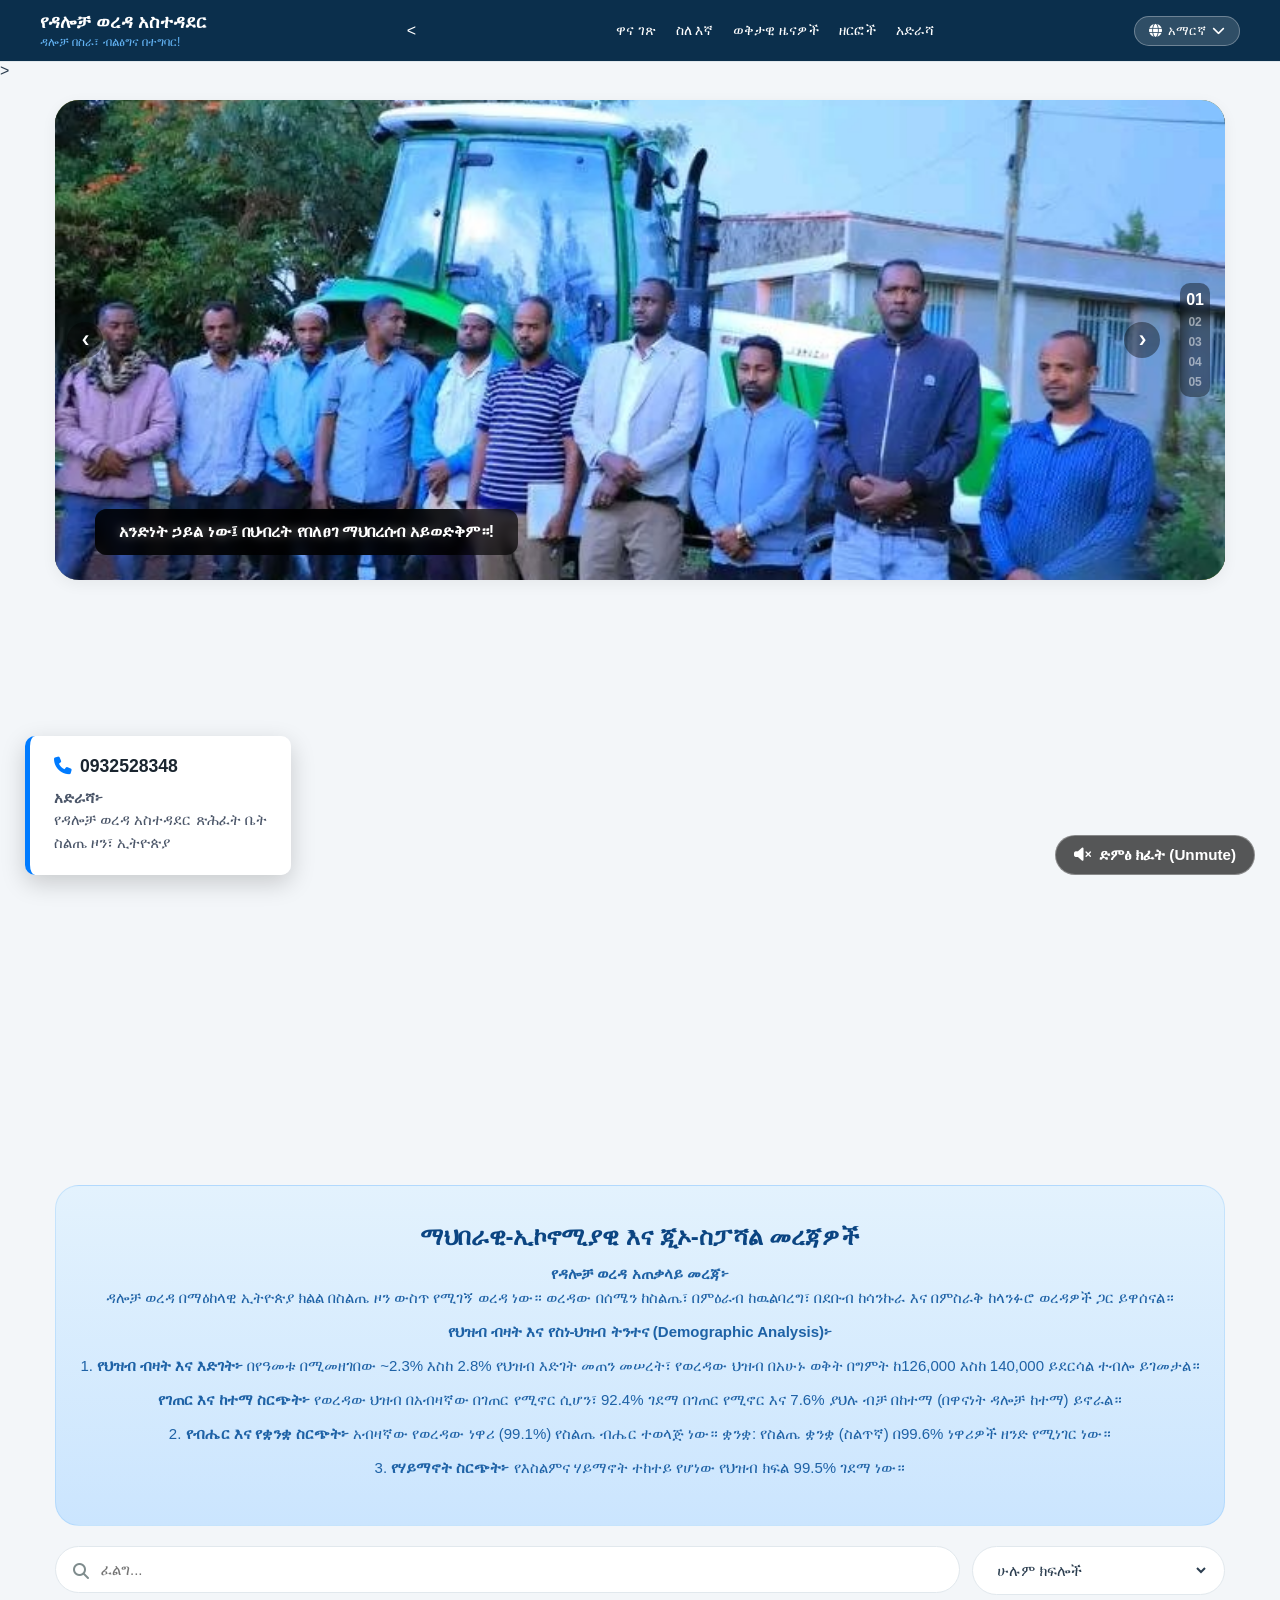
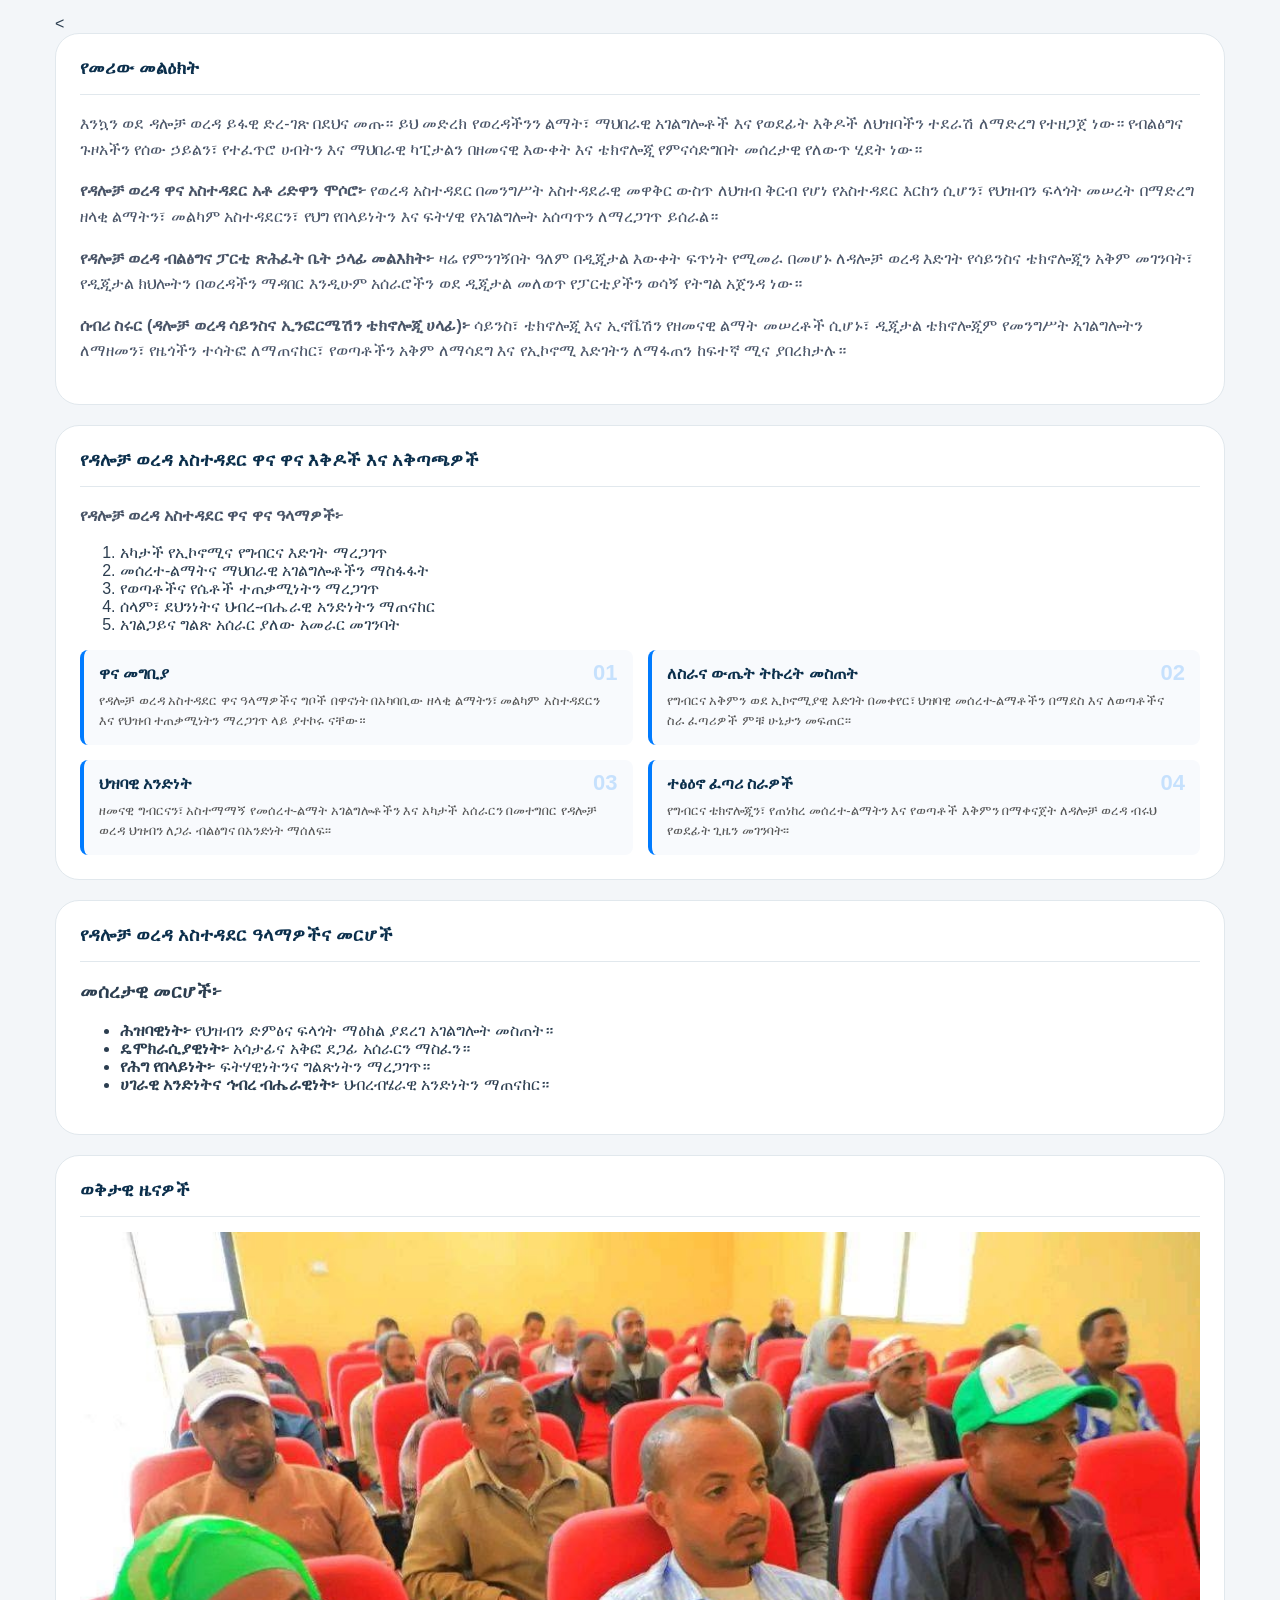
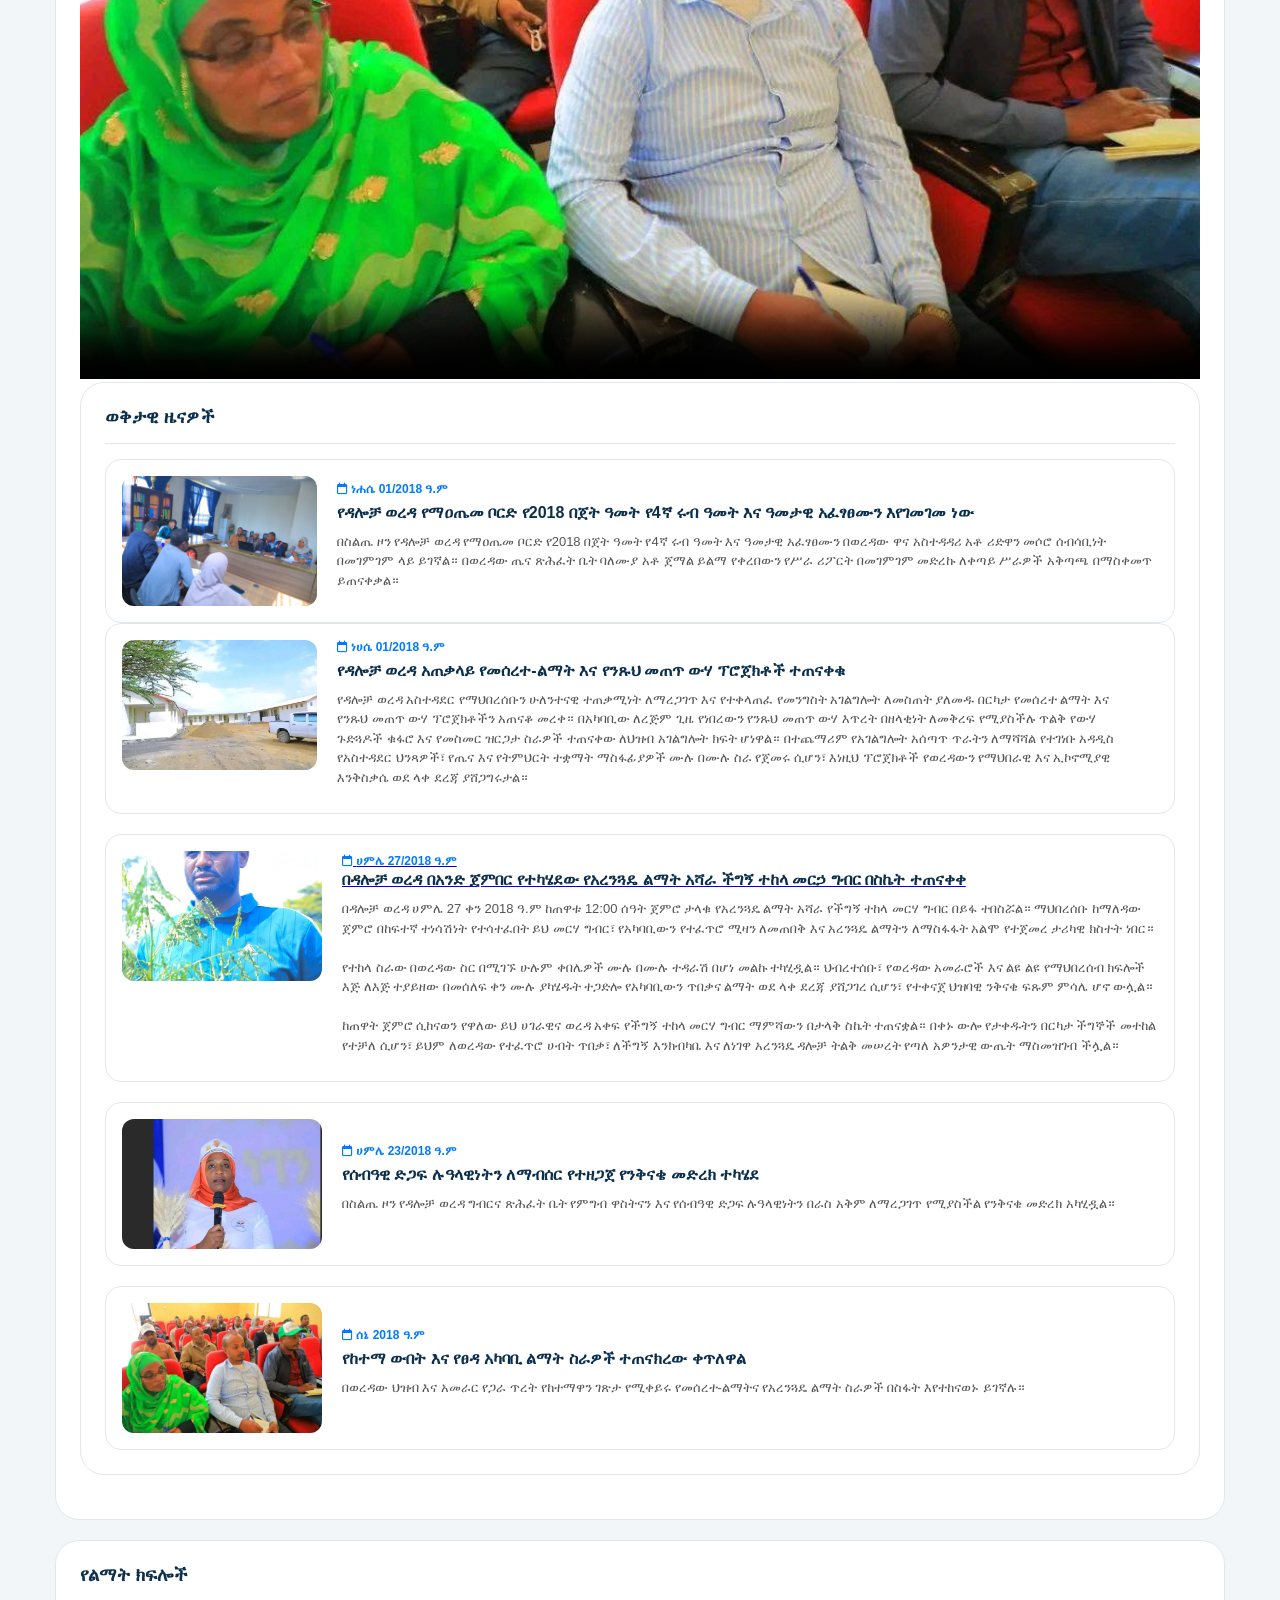
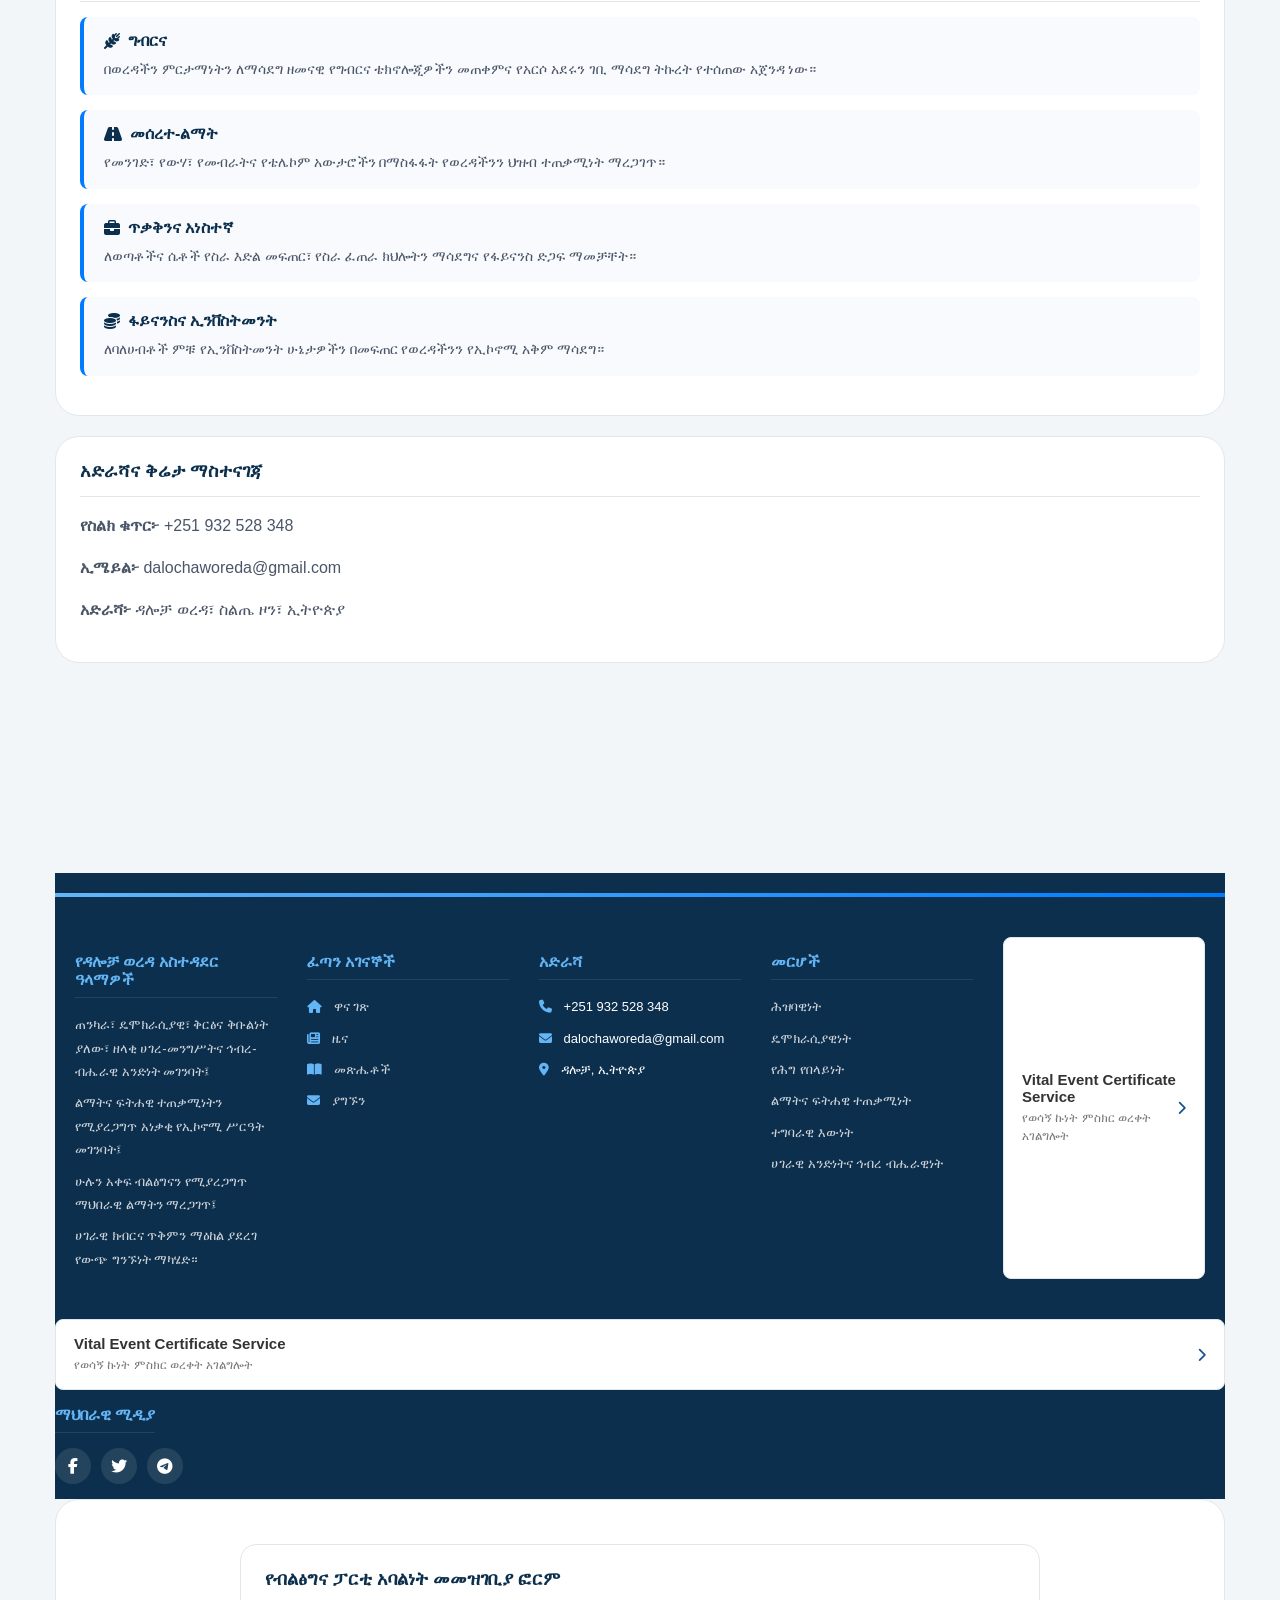
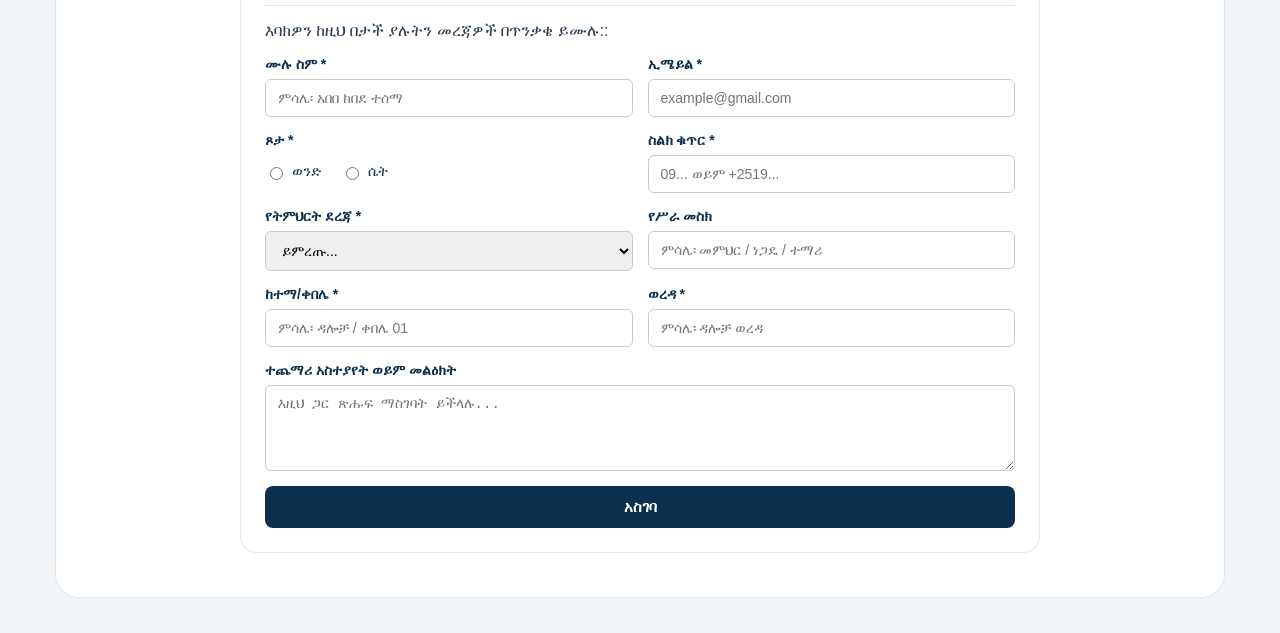
==== commit dadffa64: "Update index.html" ====
--- a/index.html
+++ b/index.html
@@ -703,6 +703,16 @@
     <i class="fa-solid fa-chevron-right"></i>
   </a>
 </li>
+         </ul>
+        </div>
+<a href="vital-events.html" class="service-link">
+    <span>
+      Vital Event Certificate Service
+      <small>የወሳኝ ኩነት ምስክር ወረቀት አገልግሎት</small>
+    </span>
+    <i class="fa-solid fa-chevron-right"></i>
+  </a>
+</li>
     </div>
   </div>
         <div class="footer-card center-align">
--- a/style.css
+++ b/style.css
@@ -1096,3 +1096,65 @@
     font-size: 12px;
 }
 
+.service-link {
+  display: flex;
+  align-items: center;
+  justify-content: space-between;
+  width: 100%;
+  padding: 15px 18px;
+  box-sizing: border-box;
+  color: #333;
+  background: #fff;
+  text-decoration: none;
+  border: 1px solid #e2e6ea;
+  border-radius: 8px;
+  transition: all 0.3s ease;
+}
+
+.service-link span {
+  display: flex;
+  flex-direction: column;
+  gap: 4px;
+  font-size: 15px;
+  font-weight: 600;
+}
+
+.service-link small {
+  display: block;
+  font-size: 12px;
+  font-weight: 400;
+  color: #777;
+  line-height: 1.5;
+}
+
+.service-link i {
+  color: #17528d;
+  font-size: 14px;
+  transition: transform 0.3s ease;
+}
+
+.service-link:hover {
+  color: #17528d;
+  background: #f5f9fd;
+  border-color: #17528d;
+  box-shadow: 0 4px 10px rgba(23, 82, 141, 0.15);
+  transform: translateY(-2px);
+}
+
+.service-link:hover i {
+  transform: translateX(5px);
+}
+
+@media (max-width: 600px) {
+  .service-link {
+    padding: 13px 15px;
+  }
+
+  .service-link span {
+    font-size: 14px;
+  }
+
+  .service-link small {
+    font-size: 11px;
+  }
+}
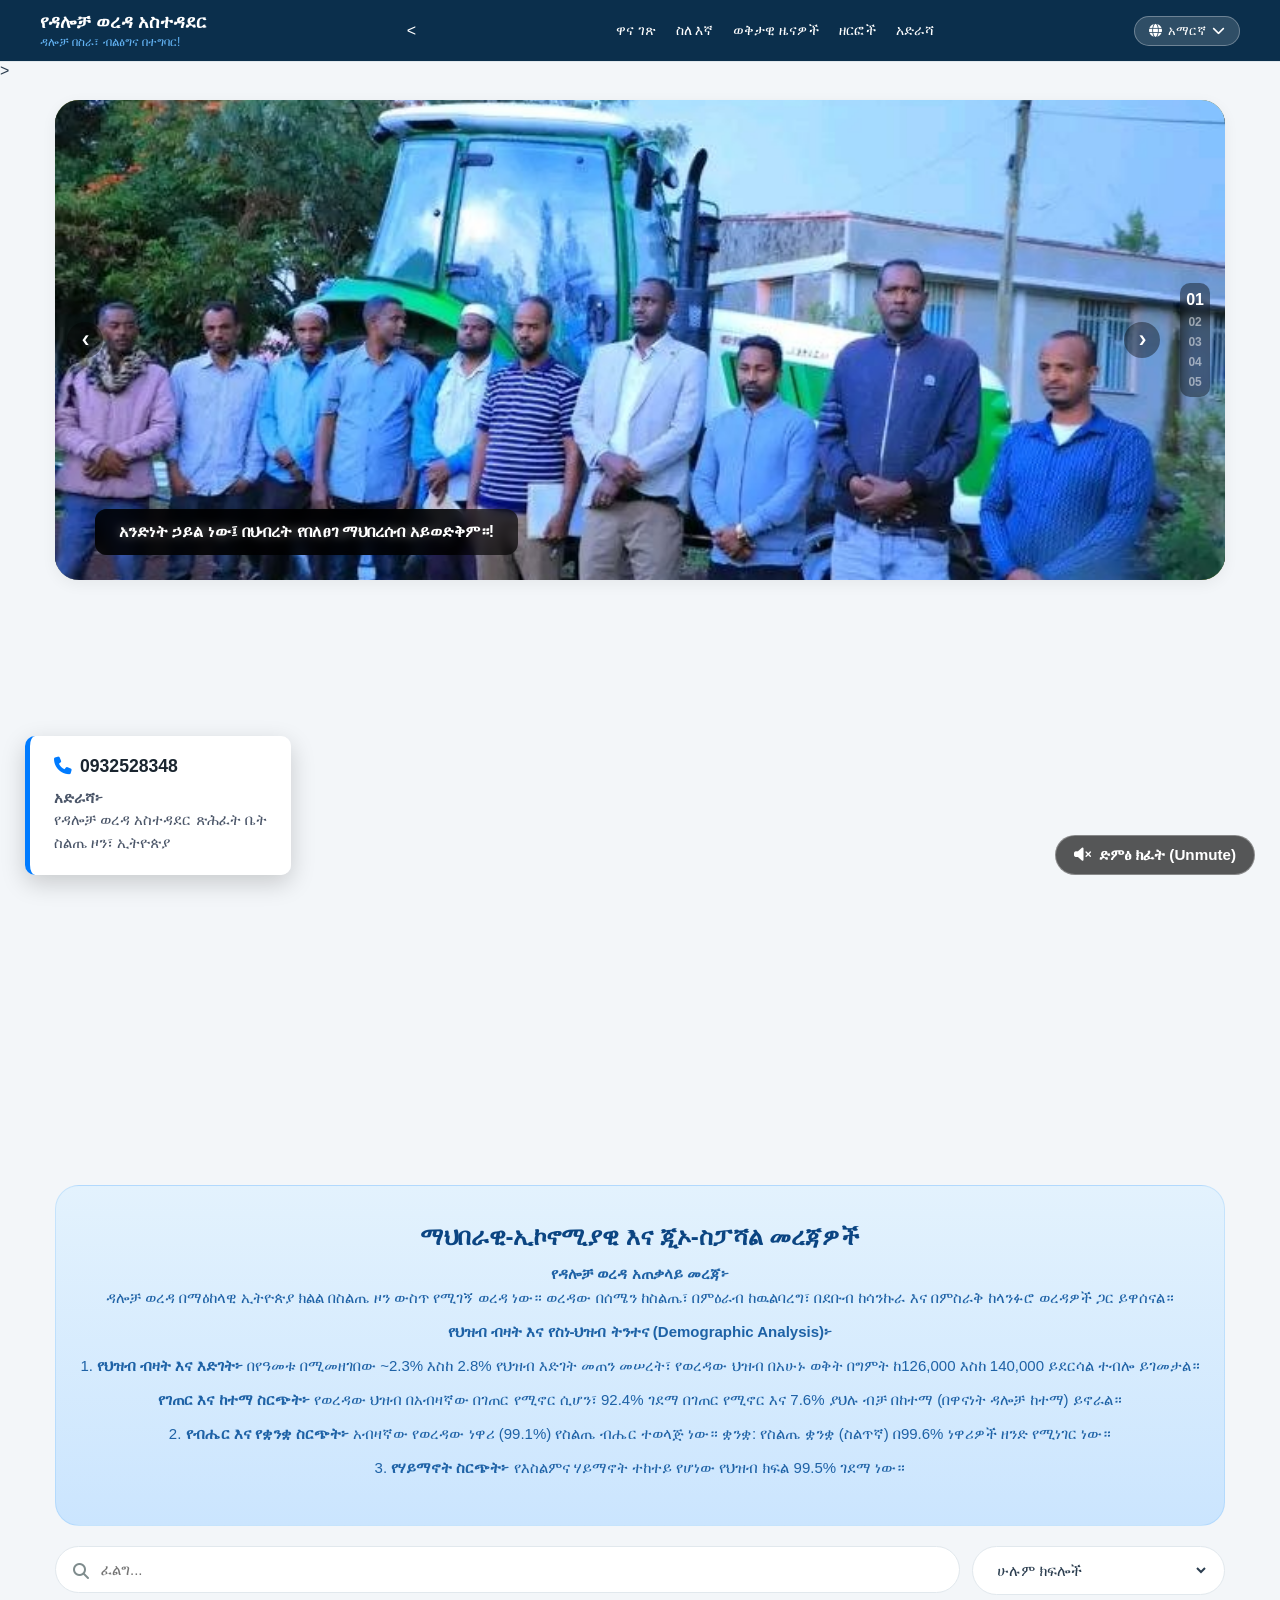
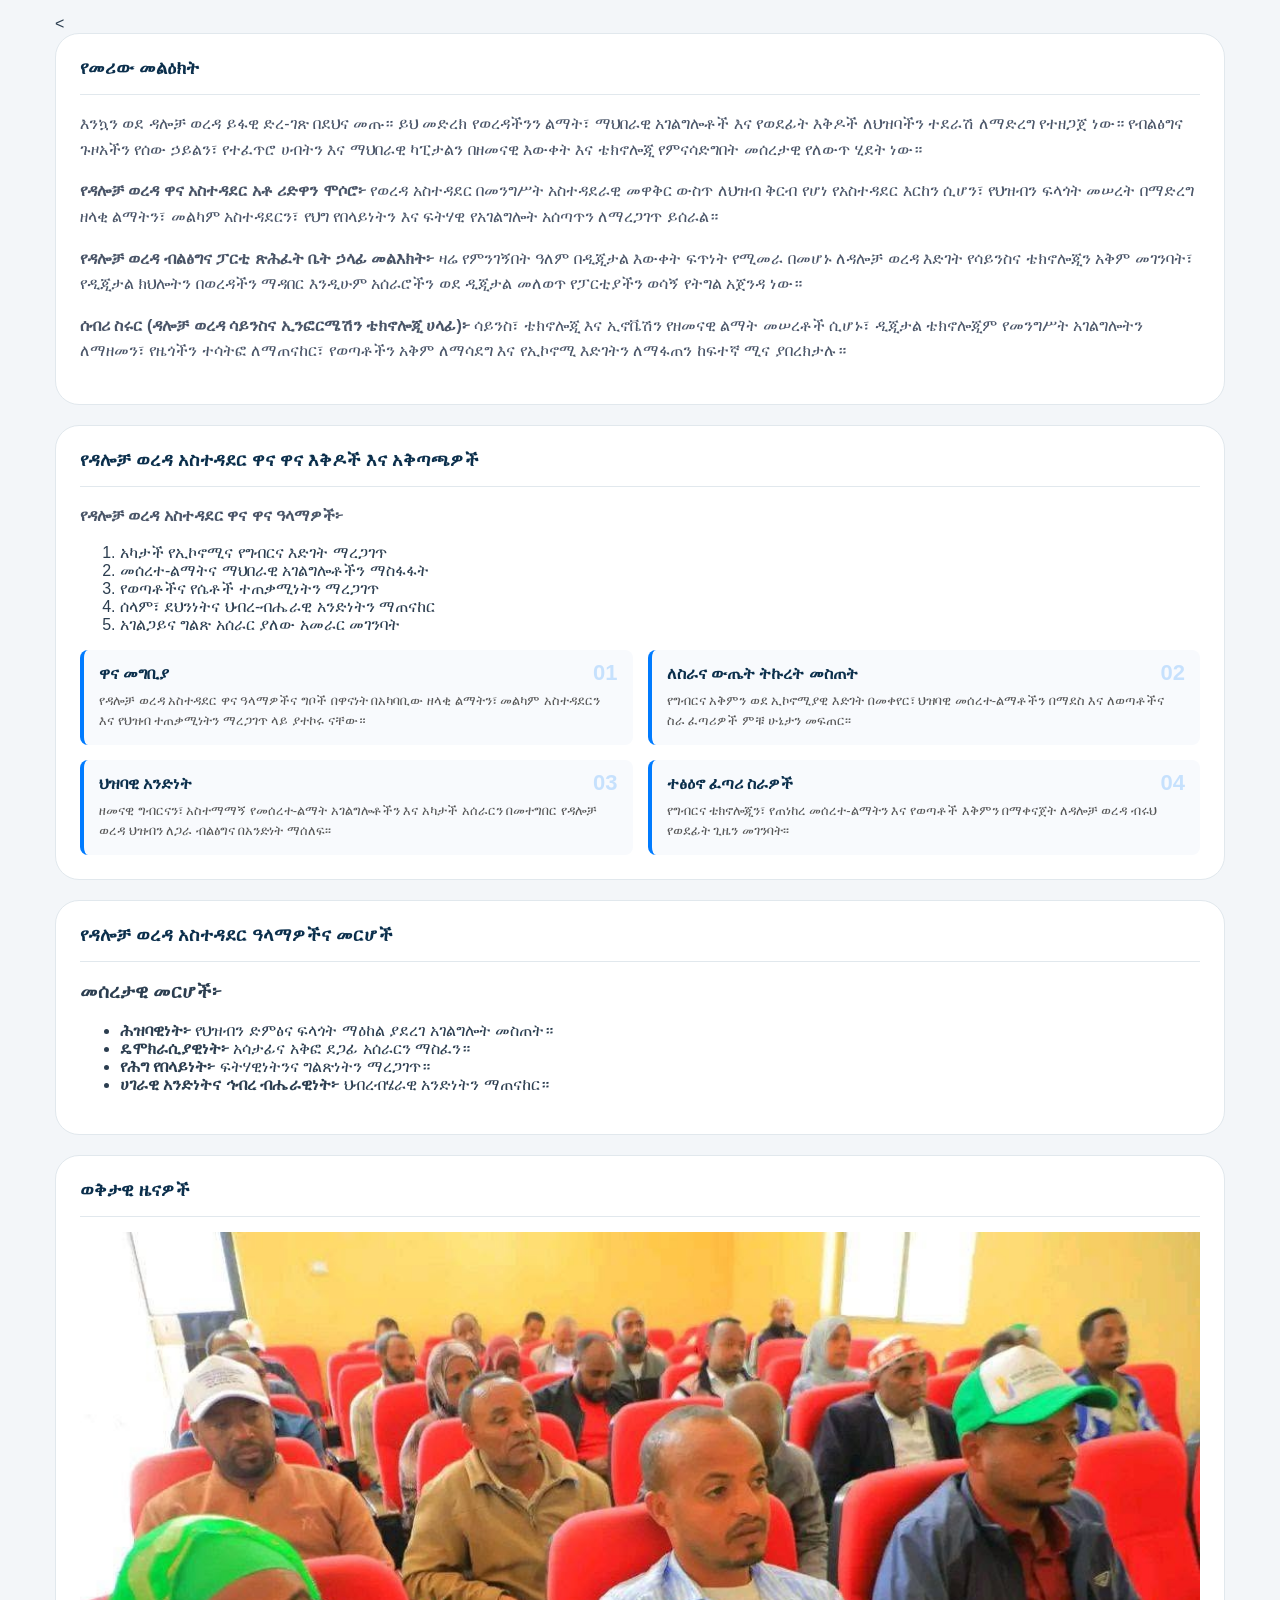
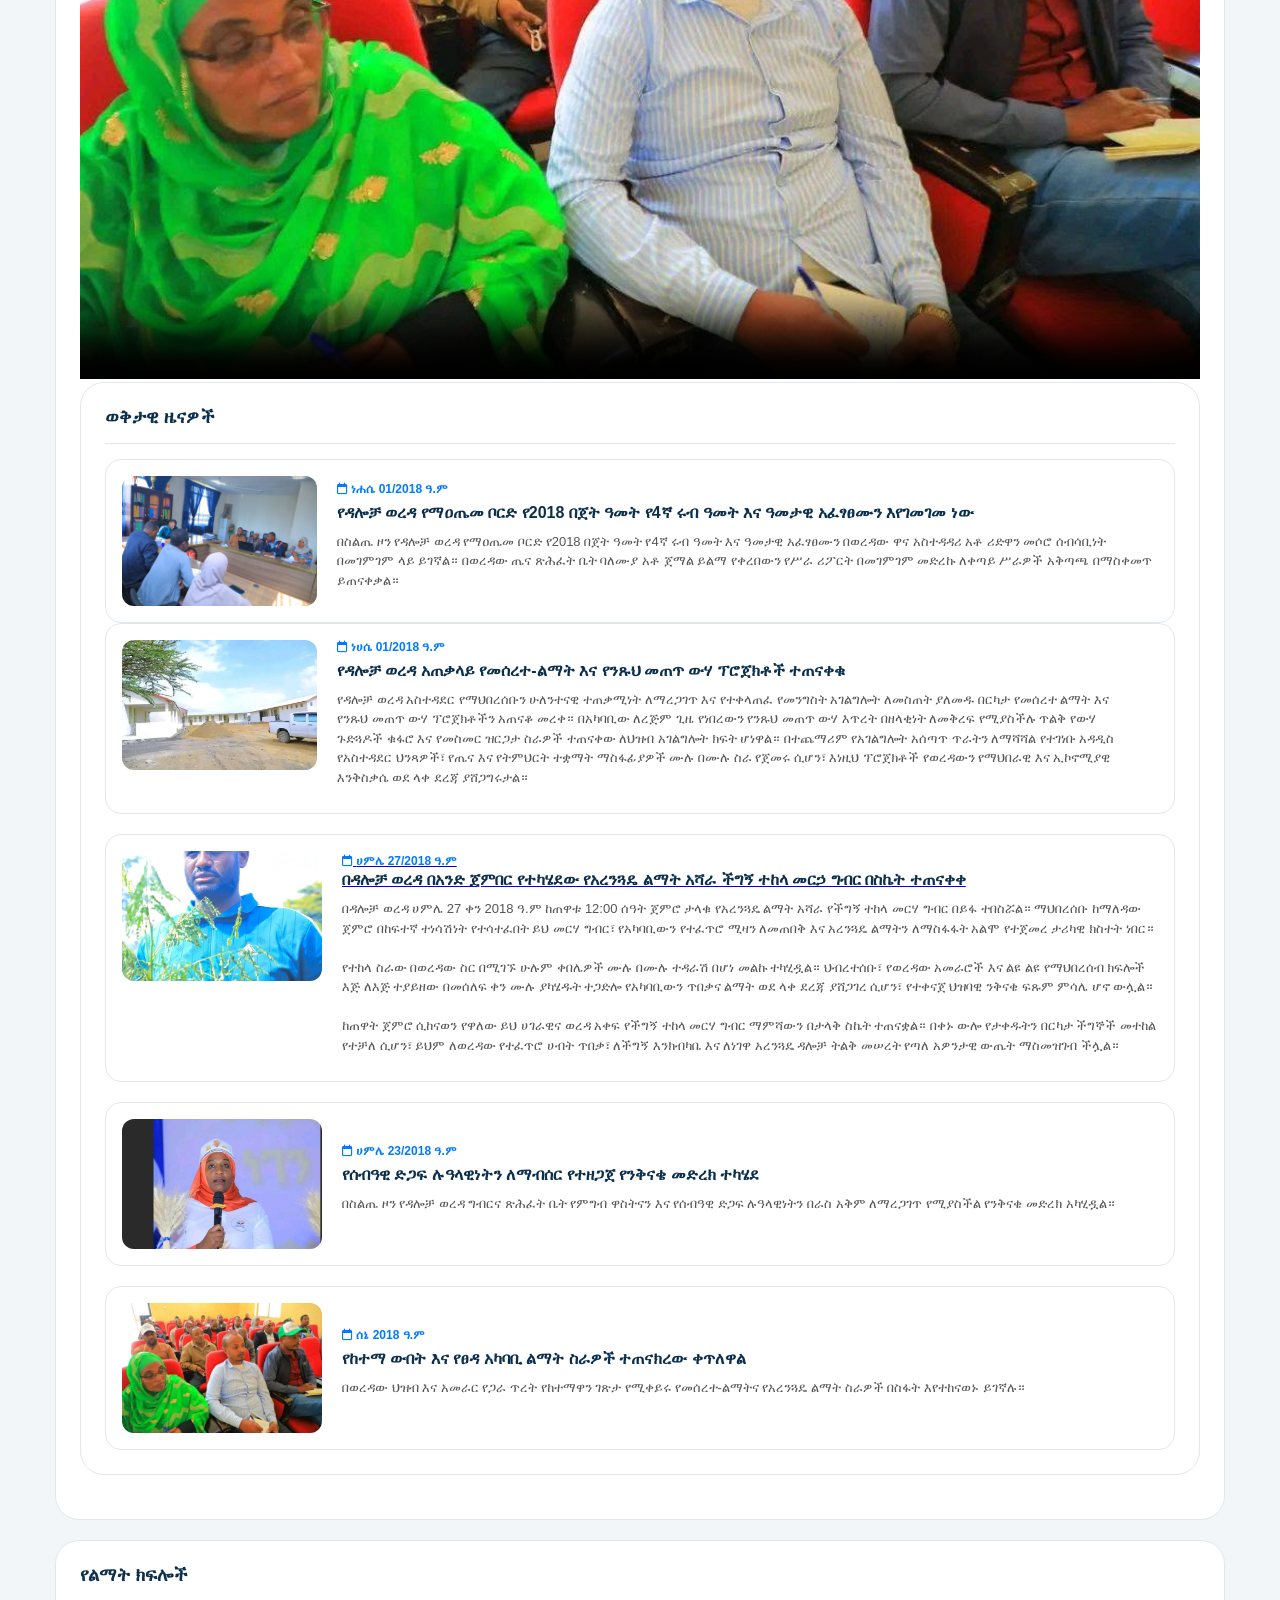
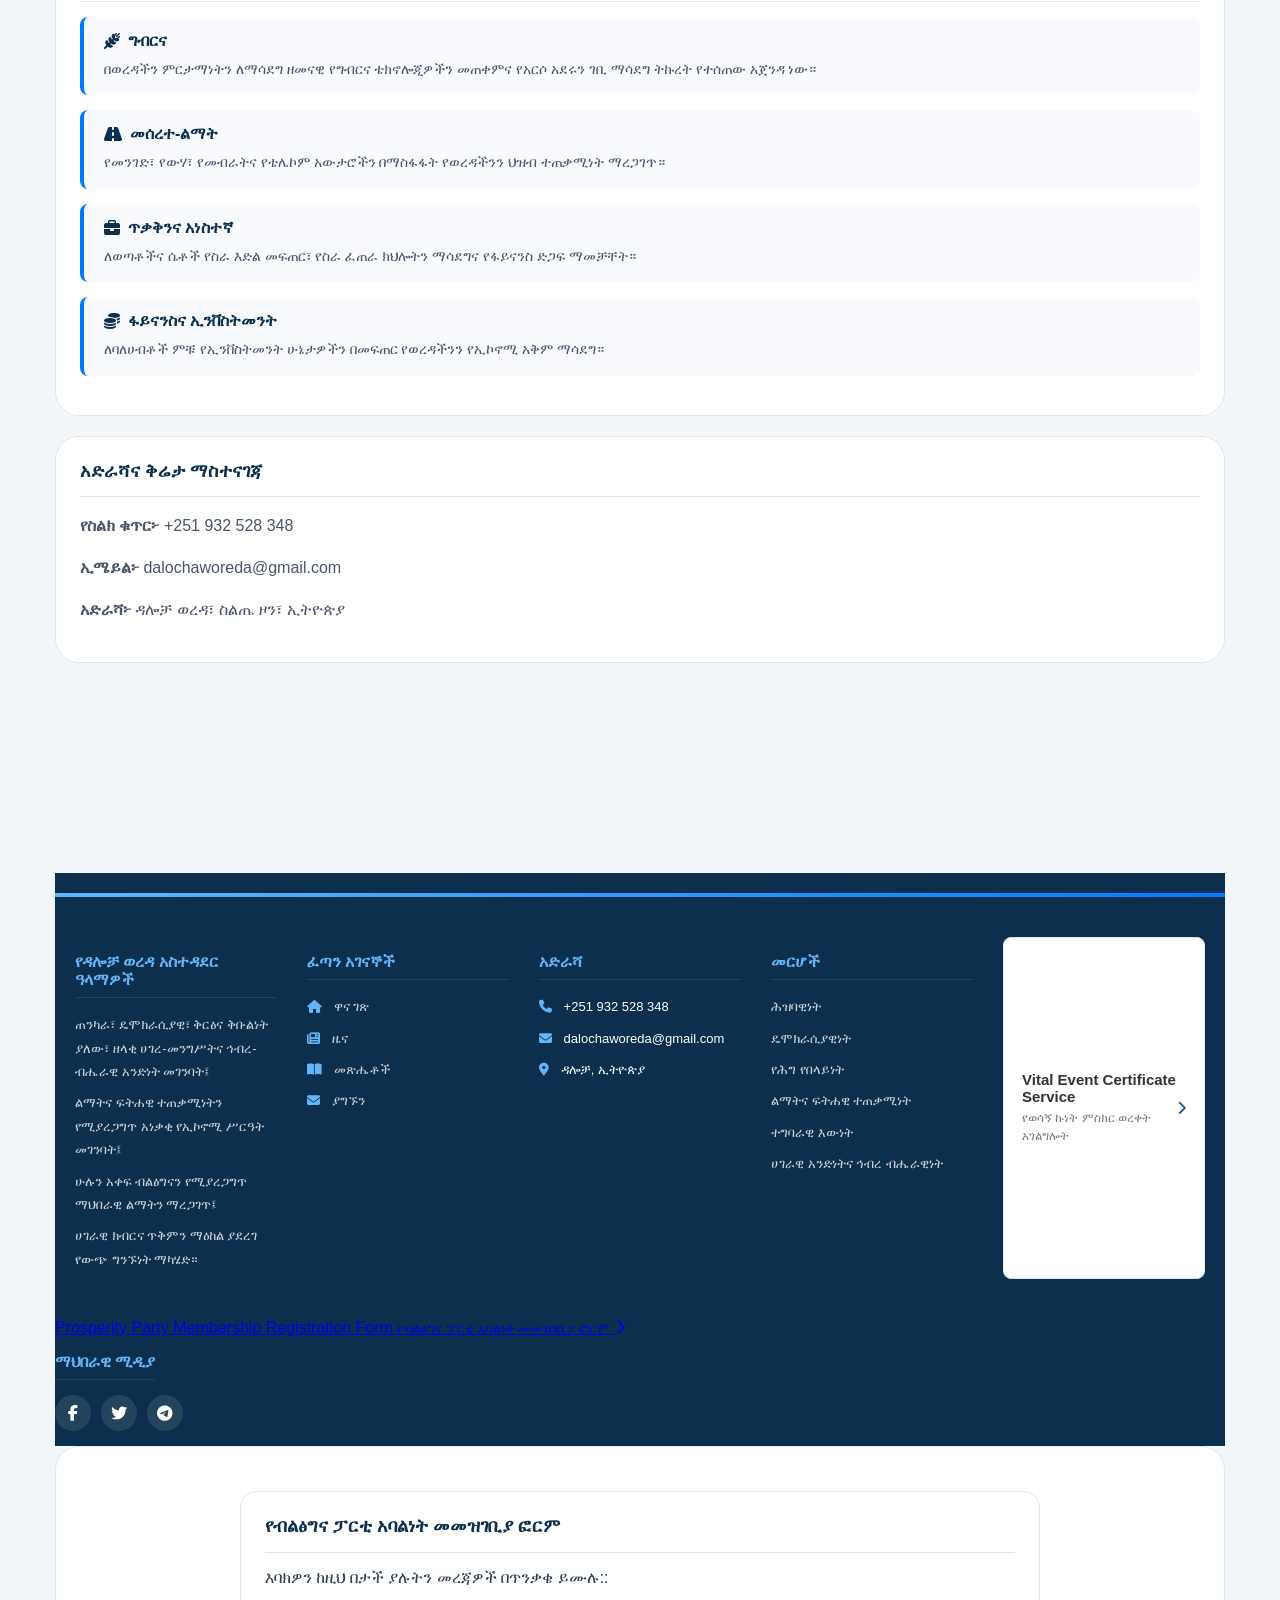
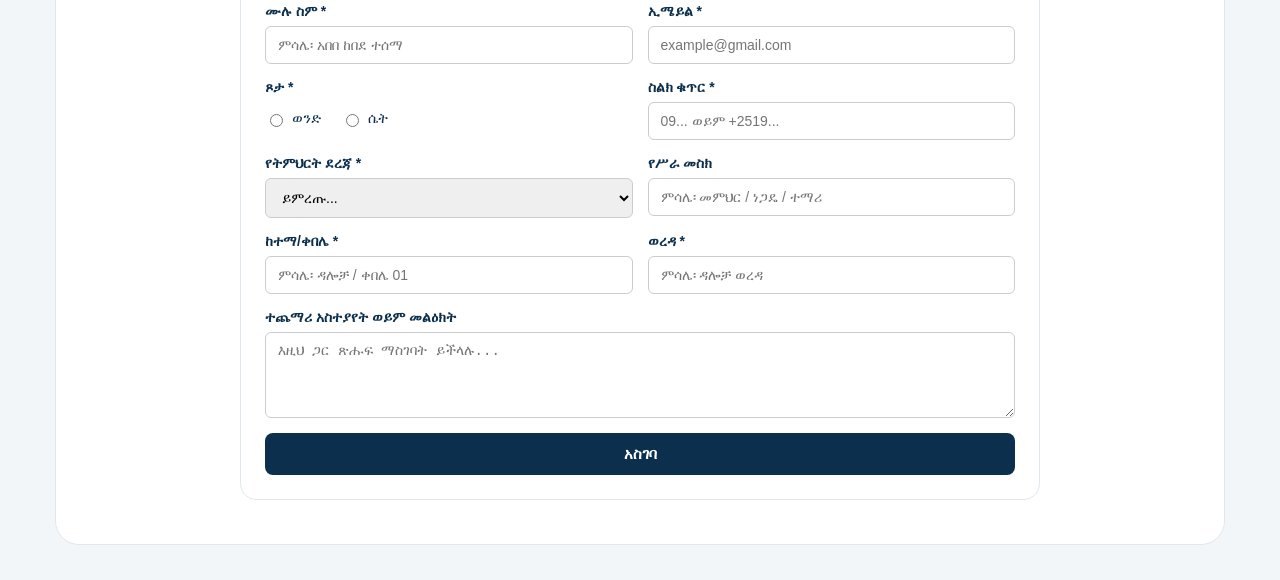
==== commit c970b059: "Update index.html" ====
--- a/index.html
+++ b/index.html
@@ -705,10 +705,10 @@
 </li>
          </ul>
         </div>
-<a href="vital-events.html" class="service-link">
+<a href="Party-Membership.html" class="party-link">
     <span>
-      Vital Event Certificate Service
-      <small>የወሳኝ ኩነት ምስክር ወረቀት አገልግሎት</small>
+      Prosperity Party Membership Registration Form
+      <small>የብልፅግና ፓርቲ አባልነት መመዝገቢያ ፎርም</small>
     </span>
     <i class="fa-solid fa-chevron-right"></i>
   </a>
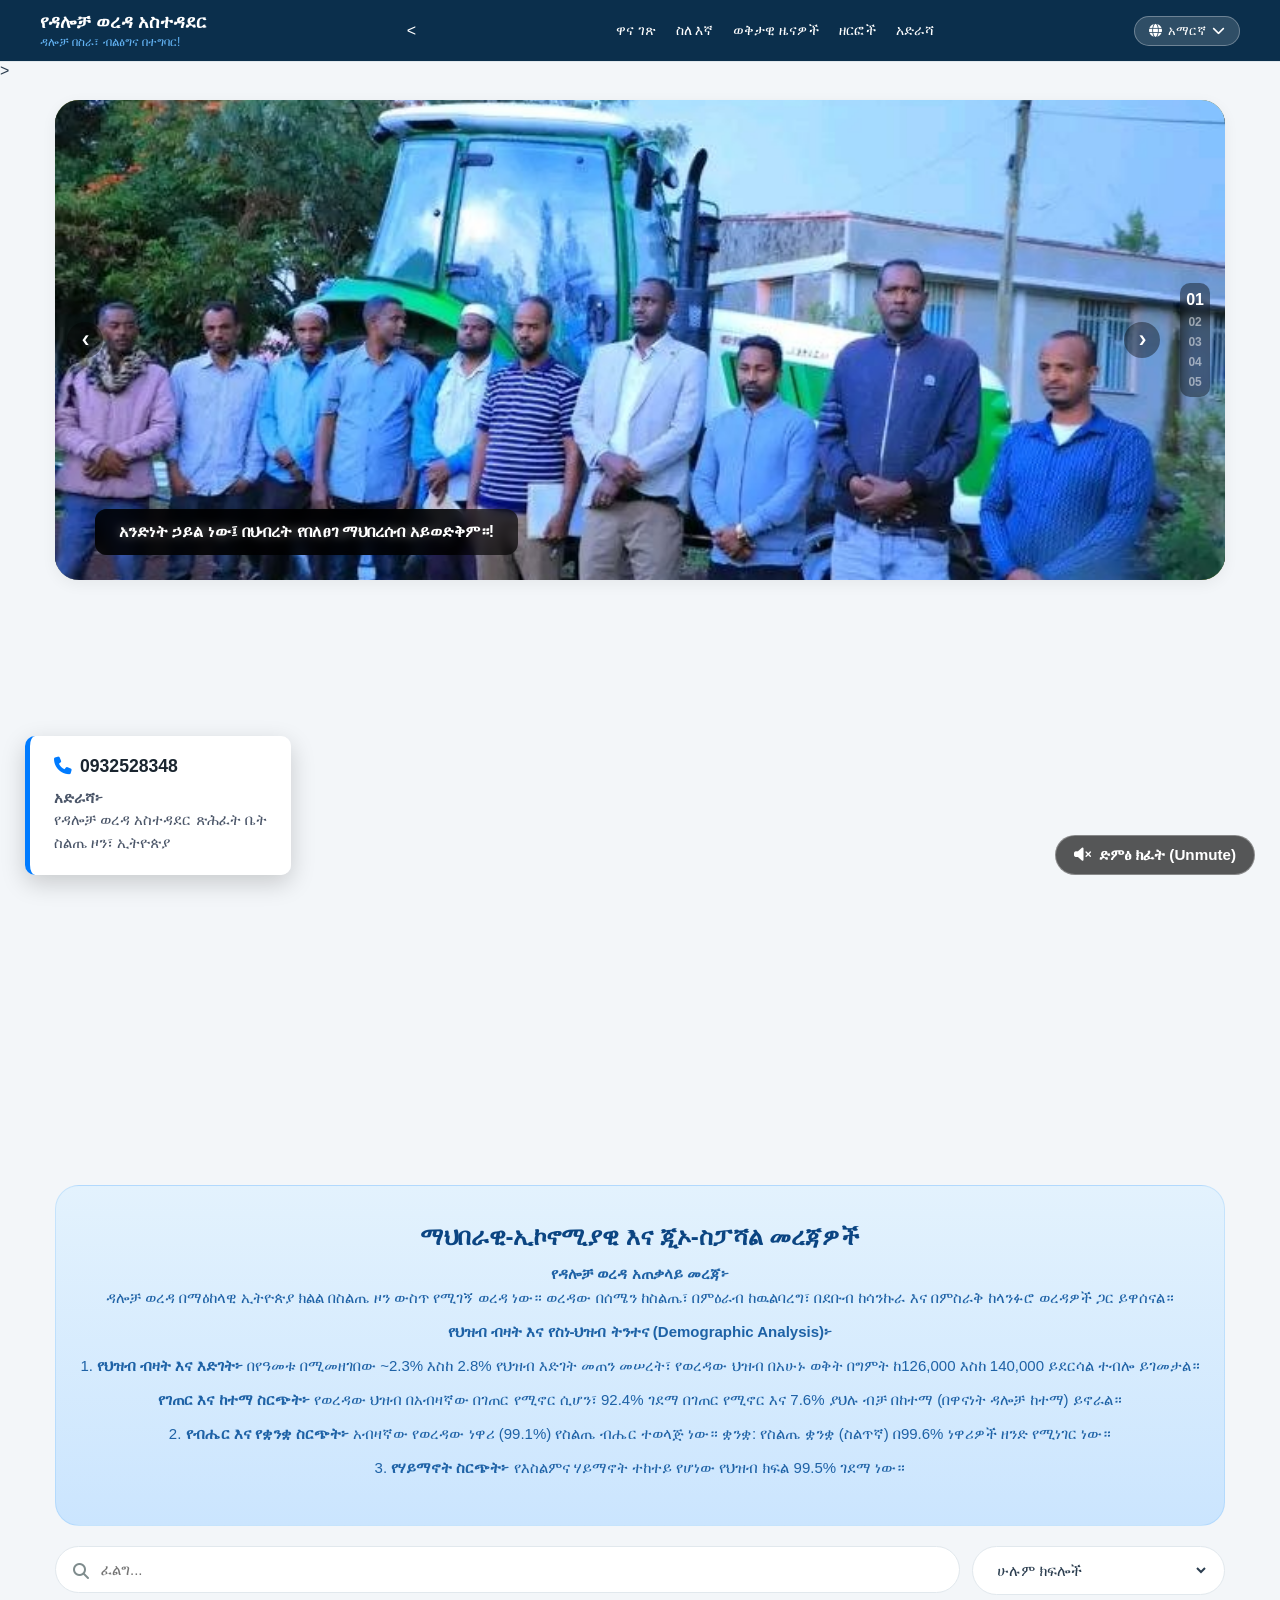
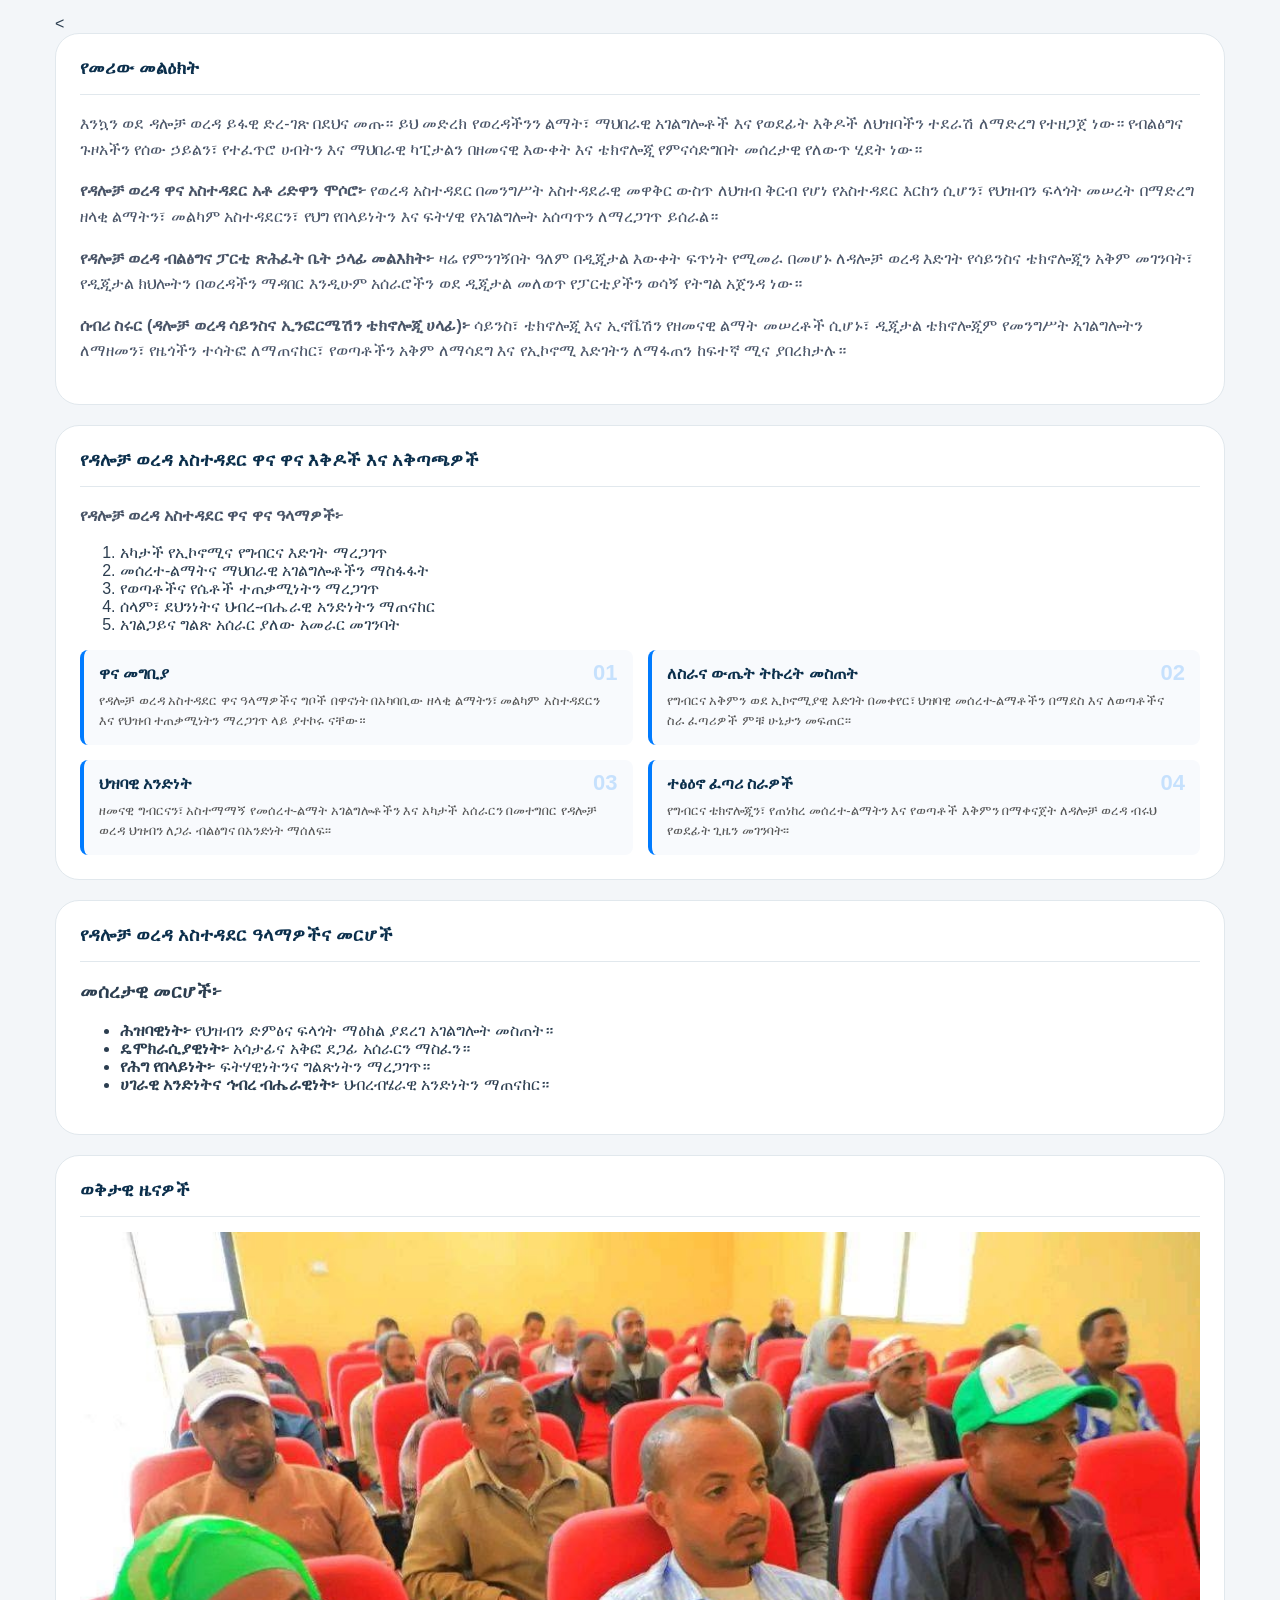
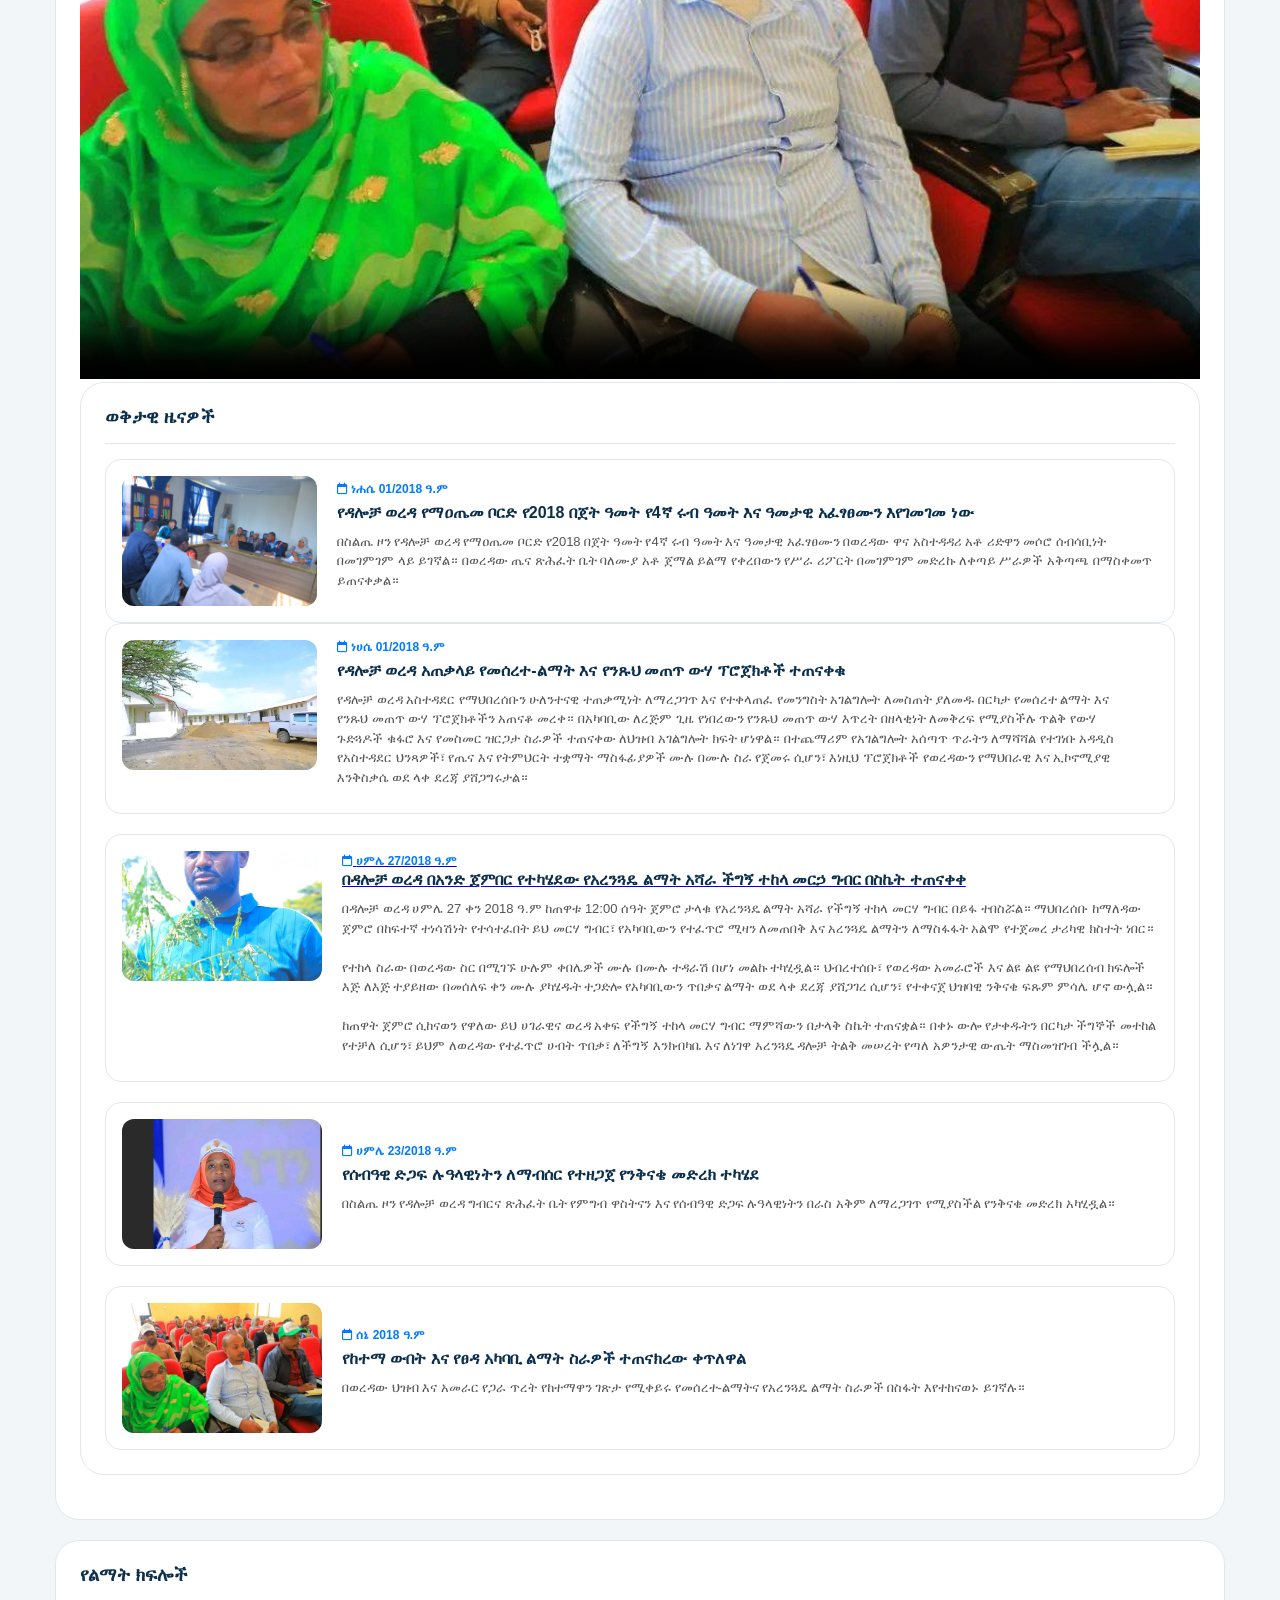
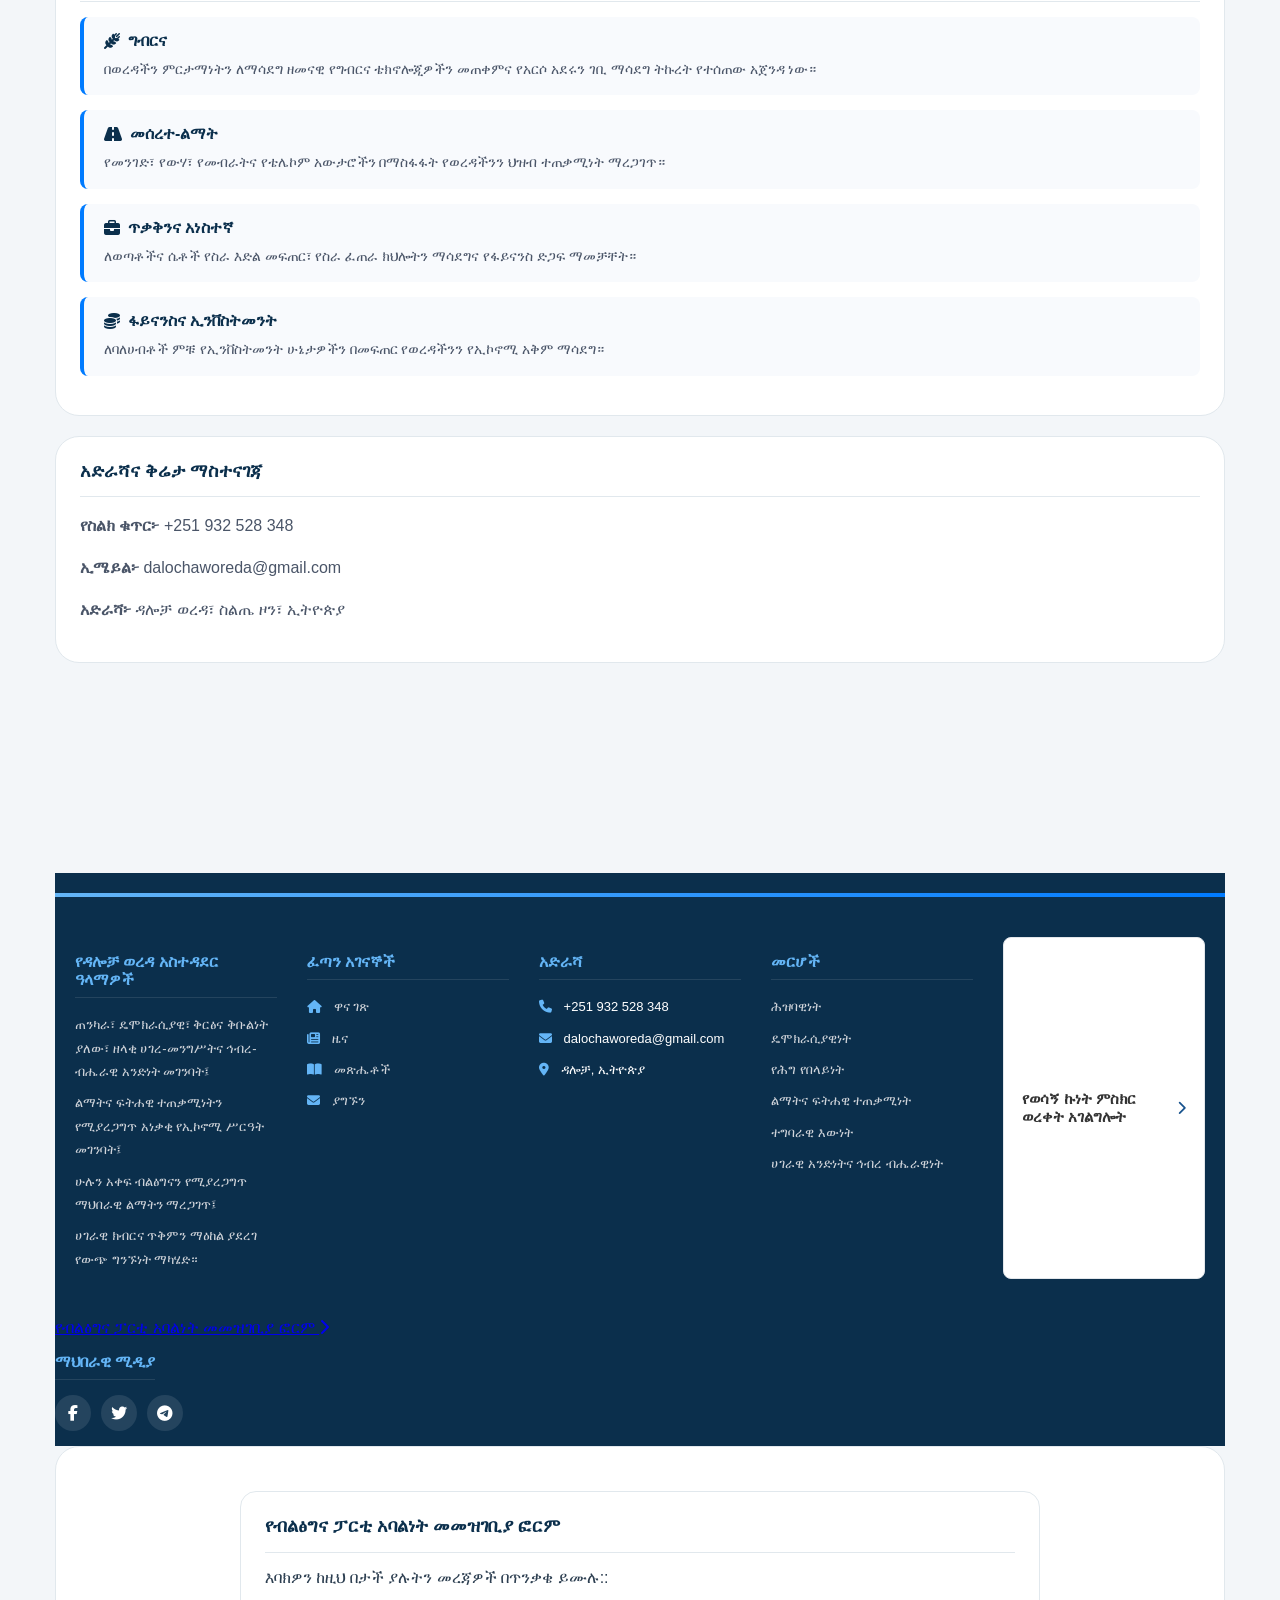
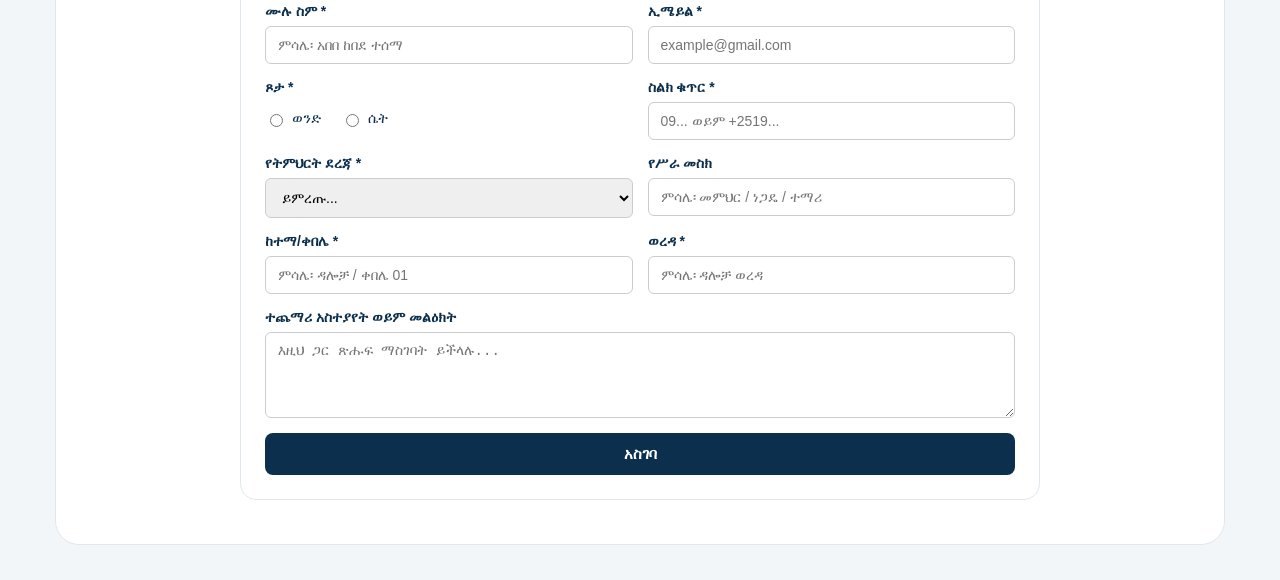
==== commit a64993d2: "Update index.html" ====
--- a/index.html
+++ b/index.html
@@ -697,8 +697,7 @@
         </div>
 <a href="vital-events.html" class="service-link">
     <span>
-      Vital Event Certificate Service
-      <small>የወሳኝ ኩነት ምስክር ወረቀት አገልግሎት</small>
+     የወሳኝ ኩነት ምስክር ወረቀት አገልግሎት
     </span>
     <i class="fa-solid fa-chevron-right"></i>
   </a>
@@ -707,8 +706,7 @@
         </div>
 <a href="Party-Membership.html" class="party-link">
     <span>
-      Prosperity Party Membership Registration Form
-      <small>የብልፅግና ፓርቲ አባልነት መመዝገቢያ ፎርም</small>
+      የብልፅግና ፓርቲ አባልነት መመዝገቢያ ፎርም
     </span>
     <i class="fa-solid fa-chevron-right"></i>
   </a>
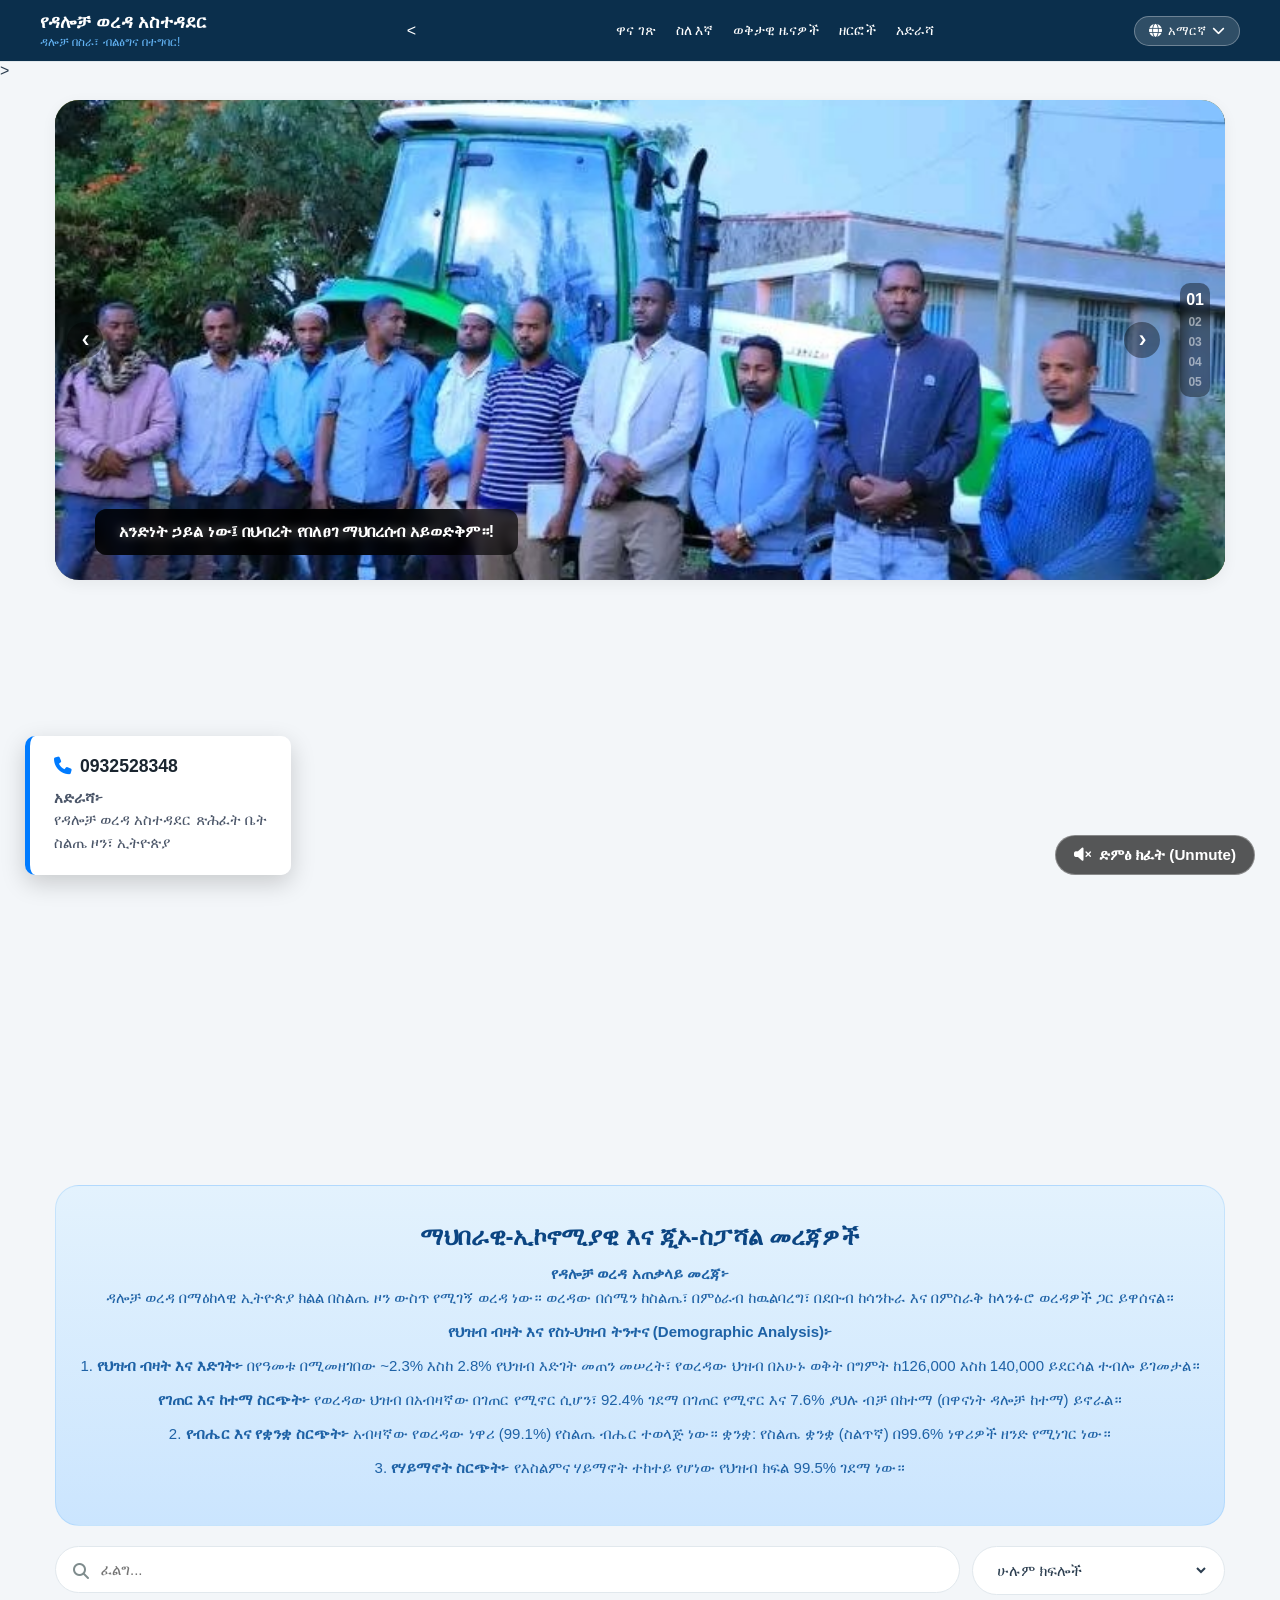
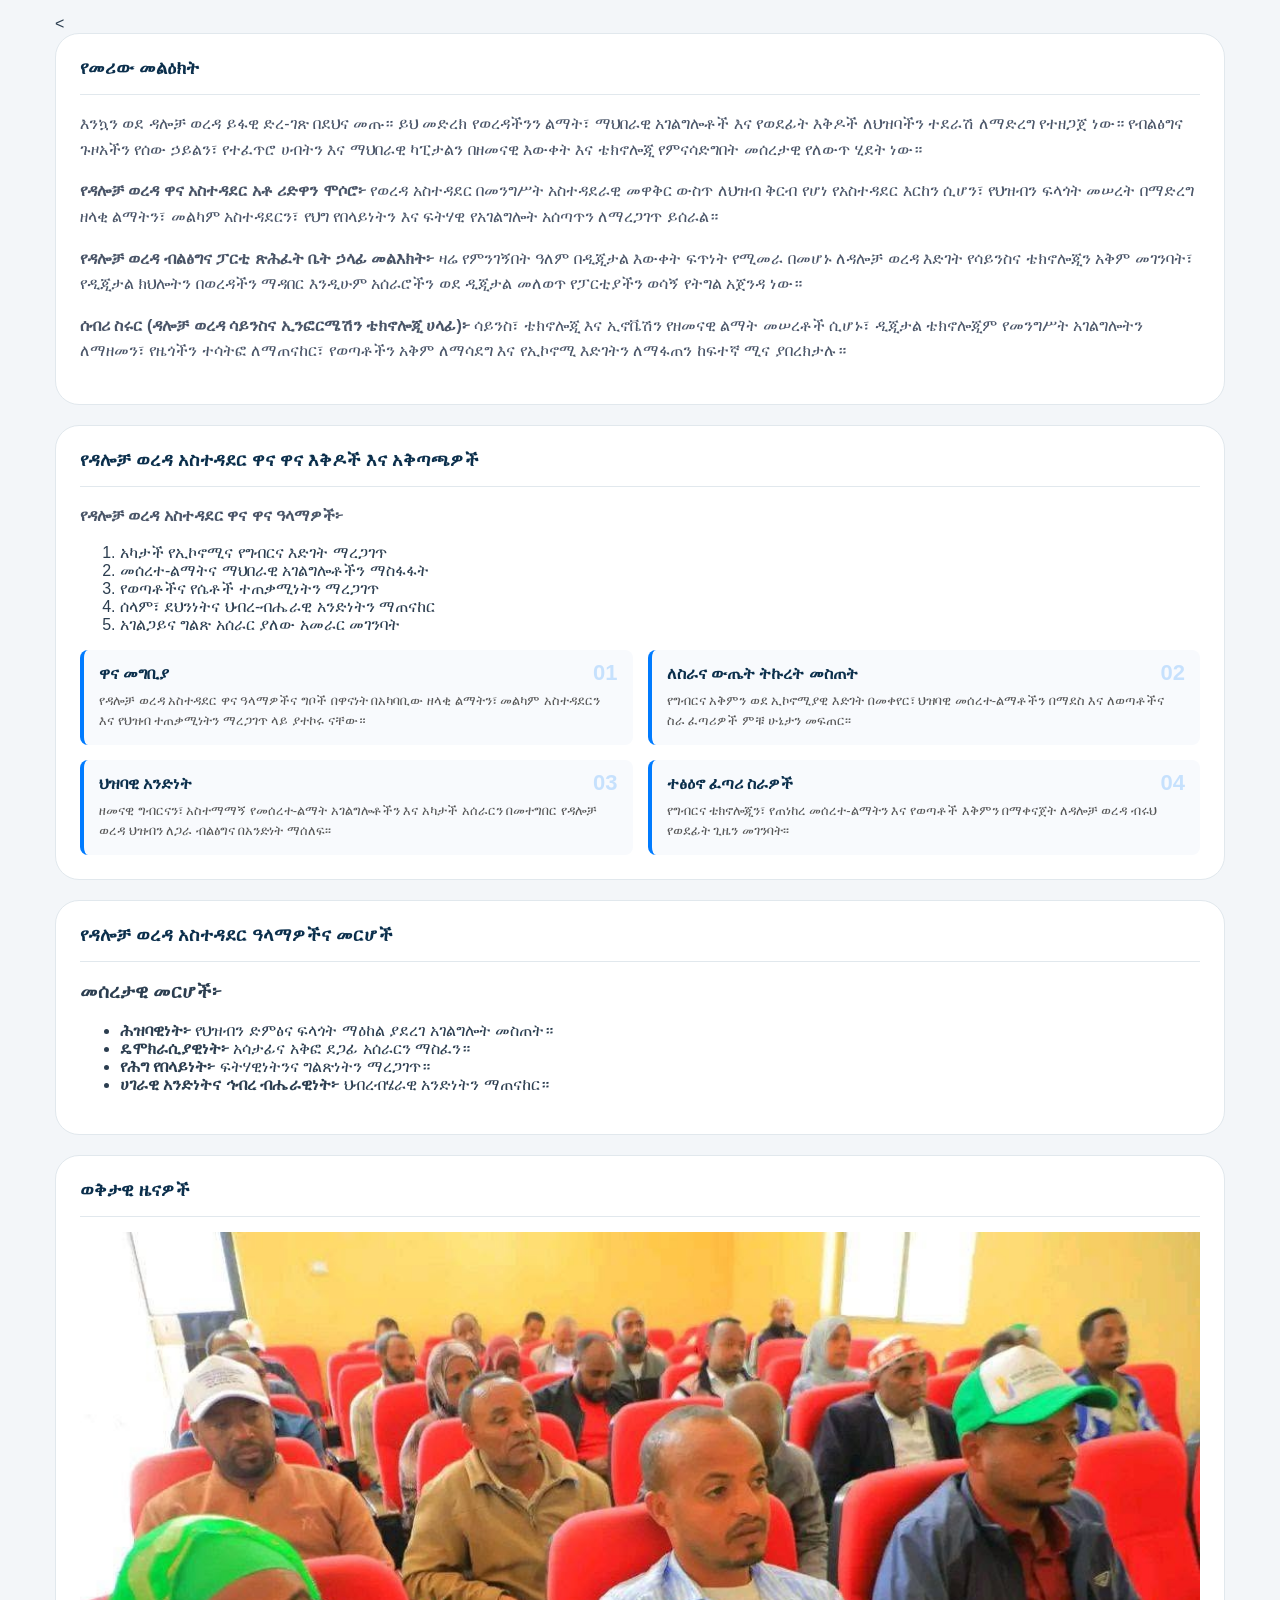
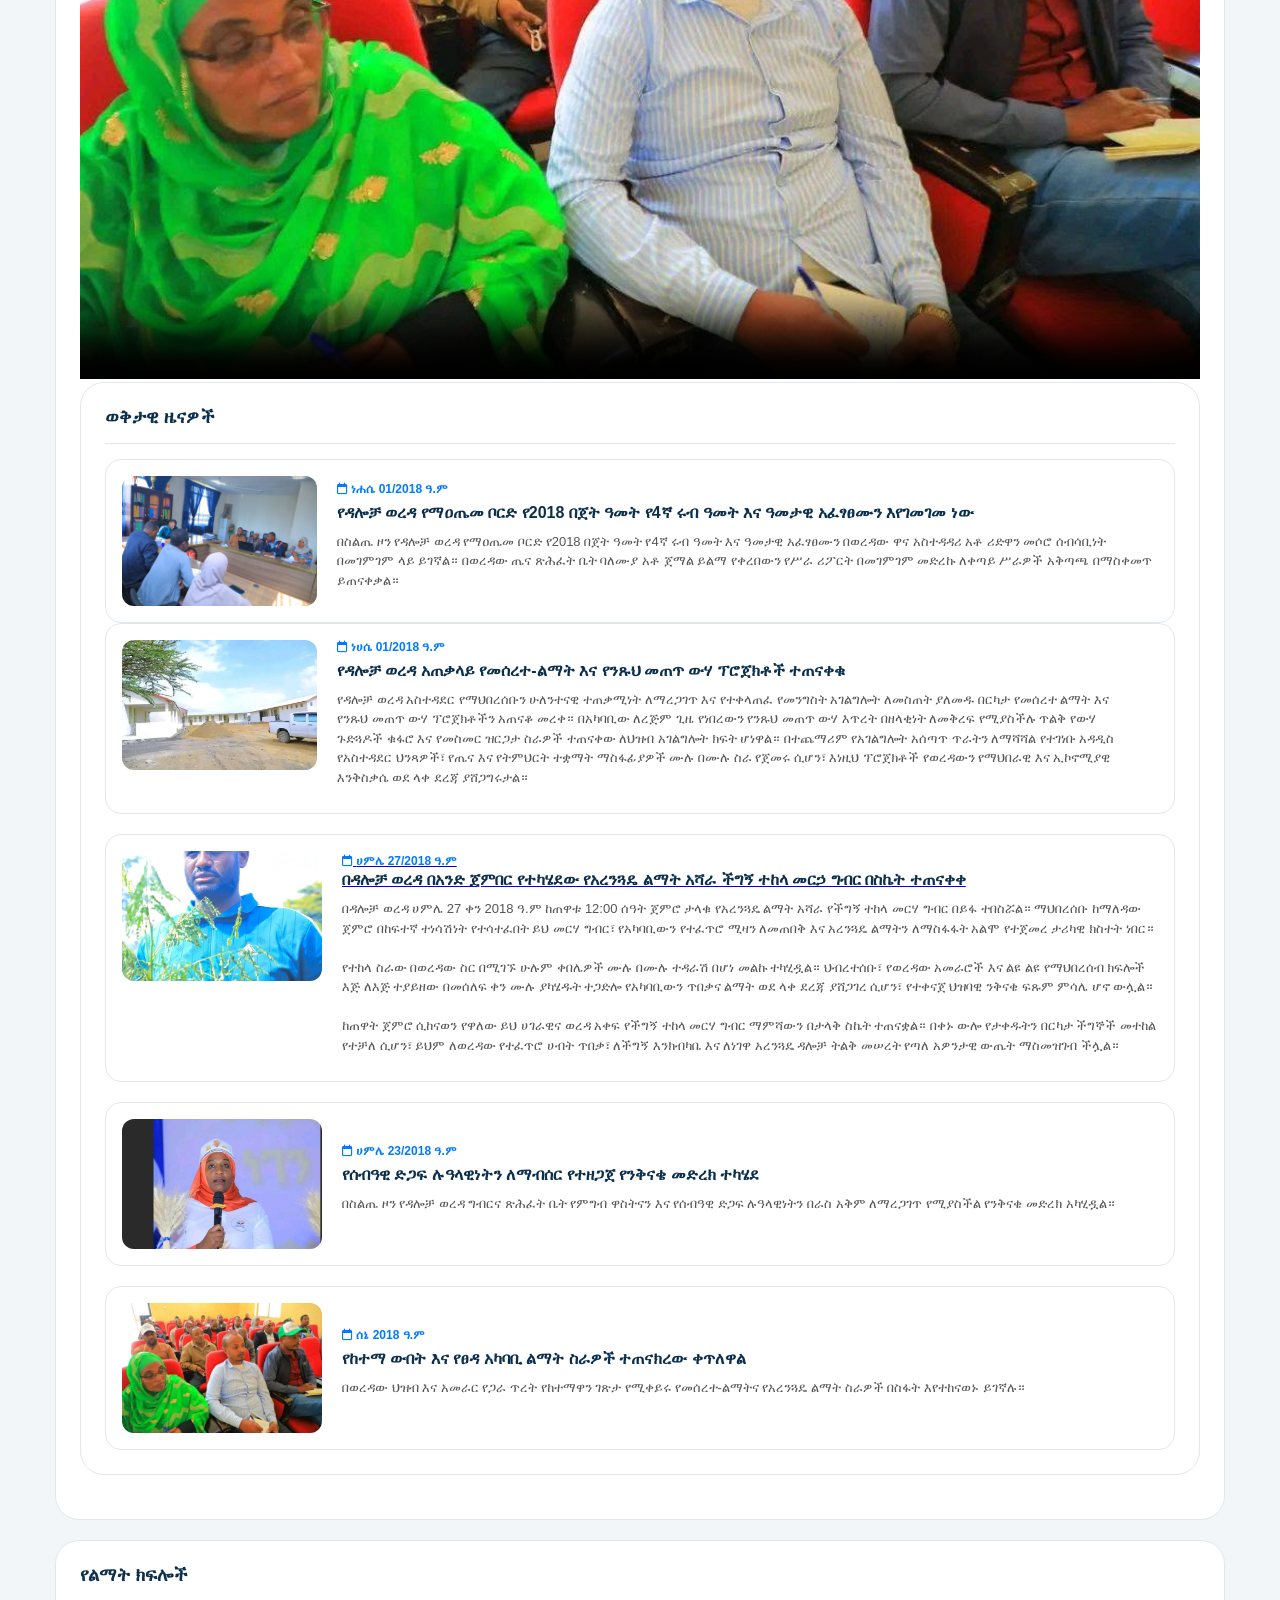
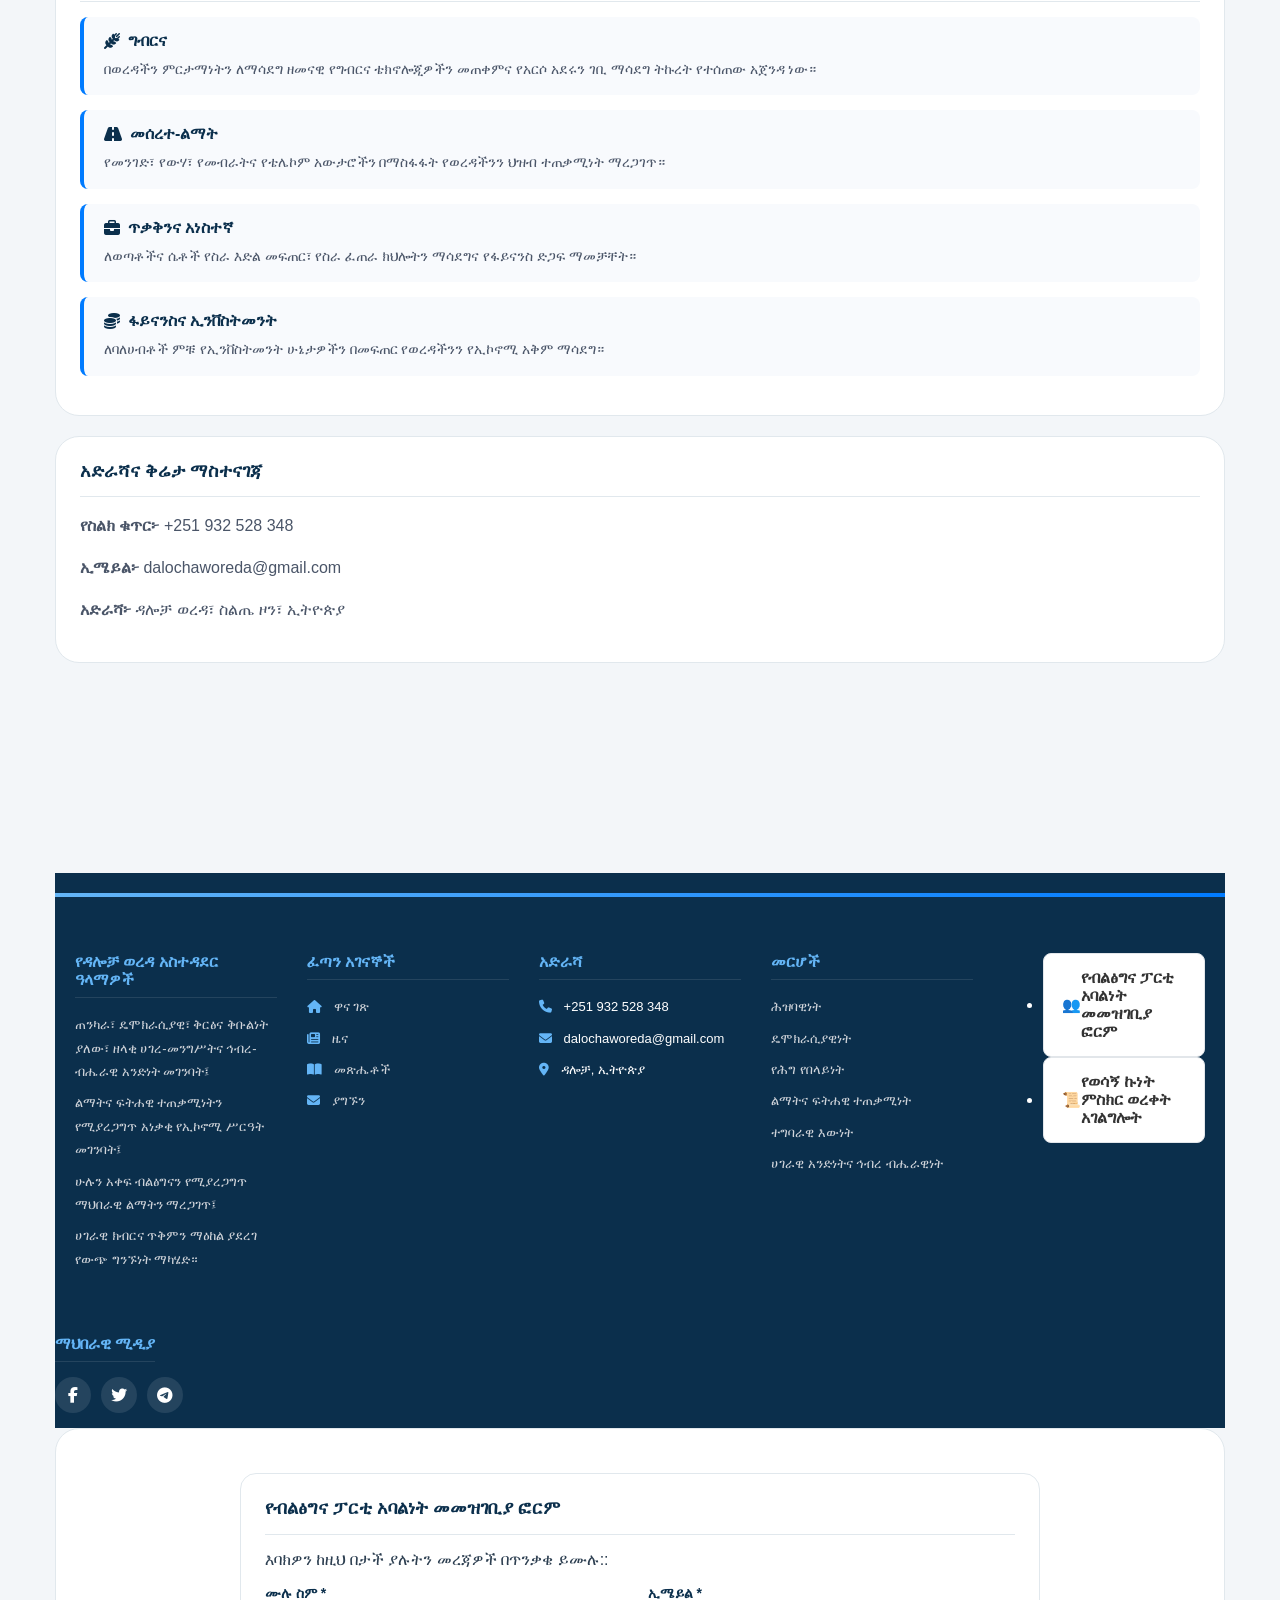
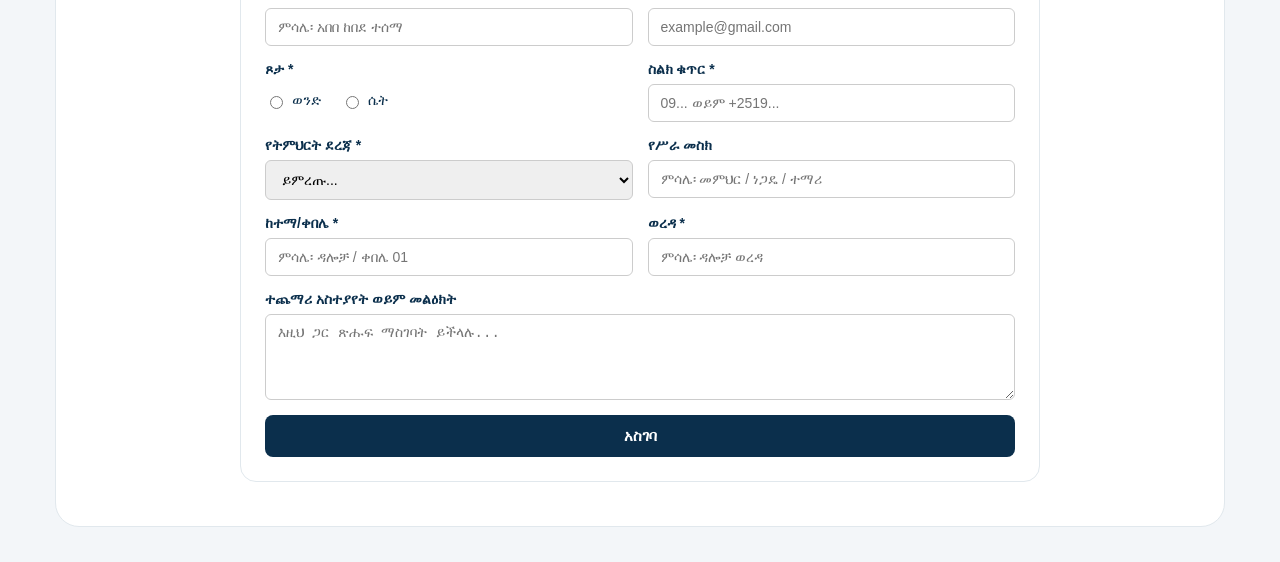
==== commit da1297ed: "Update index.html" ====
--- a/index.html
+++ b/index.html
@@ -695,23 +695,35 @@
                 <li data-am="ሀገራዊ አንድነትና ኅብረ ብሔራዊነት" data-en="National Unity & Multinationalism">ሀገራዊ አንድነትና ኅብረ ብሔራዊነት</li>
             </ul>
         </div>
-<a href="vital-events.html" class="service-link">
-    <span>
-     የወሳኝ ኩነት ምስክር ወረቀት አገልግሎት
-    </span>
-    <i class="fa-solid fa-chevron-right"></i>
-  </a>
-</li>
-         </ul>
-        </div>
-<a href="Party-Membership.html" class="party-link">
-    <span>
-      የብልፅግና ፓርቲ አባልነት መመዝገቢያ ፎርም
-    </span>
-    <i class="fa-solid fa-chevron-right"></i>
-  </a>
-</li>
-    </div>
+<ul class="dropdown-menu">
+
+    <li>
+        <a href="Party-Membership.html" class="service-link">
+
+            <span class="service-icon">👥</span>
+
+            <strong>
+                የብልፅግና ፓርቲ<br>
+                አባልነት መመዝገቢያ ፎርም
+            </strong>
+
+        </a>
+    </li>
+
+    <li>
+        <a href="Vital-Event.html" class="service-link">
+
+            <span class="service-icon">📜</span>
+
+            <strong>
+                የወሳኝ ኩነት<br>
+                ምስክር ወረቀት አገልግሎት
+            </strong>
+
+        </a>
+    </li>
+
+</ul>
   </div>
         <div class="footer-card center-align">
             <h3 class="card-title" data-am="ማህበራዊ ሚዲያ" data-en="Social Media">ማህበራዊ ሚዲያ</h3>
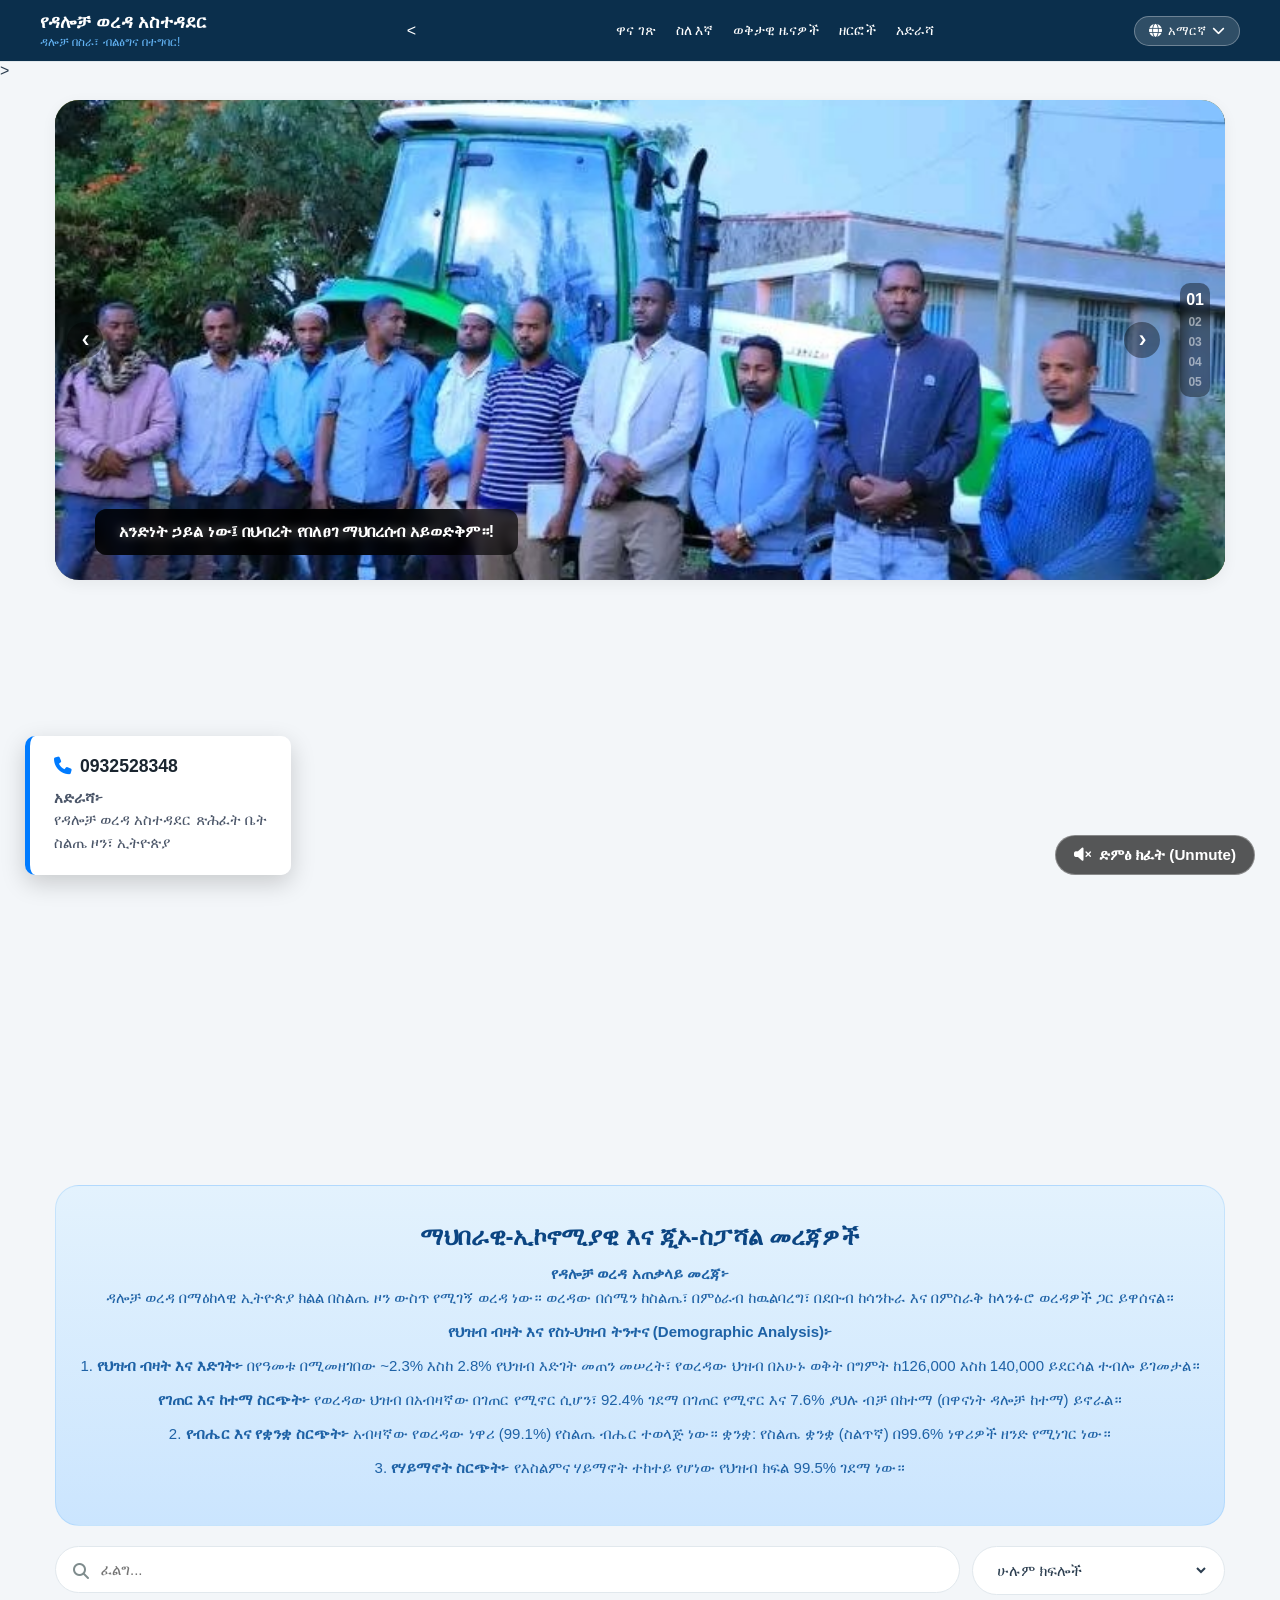
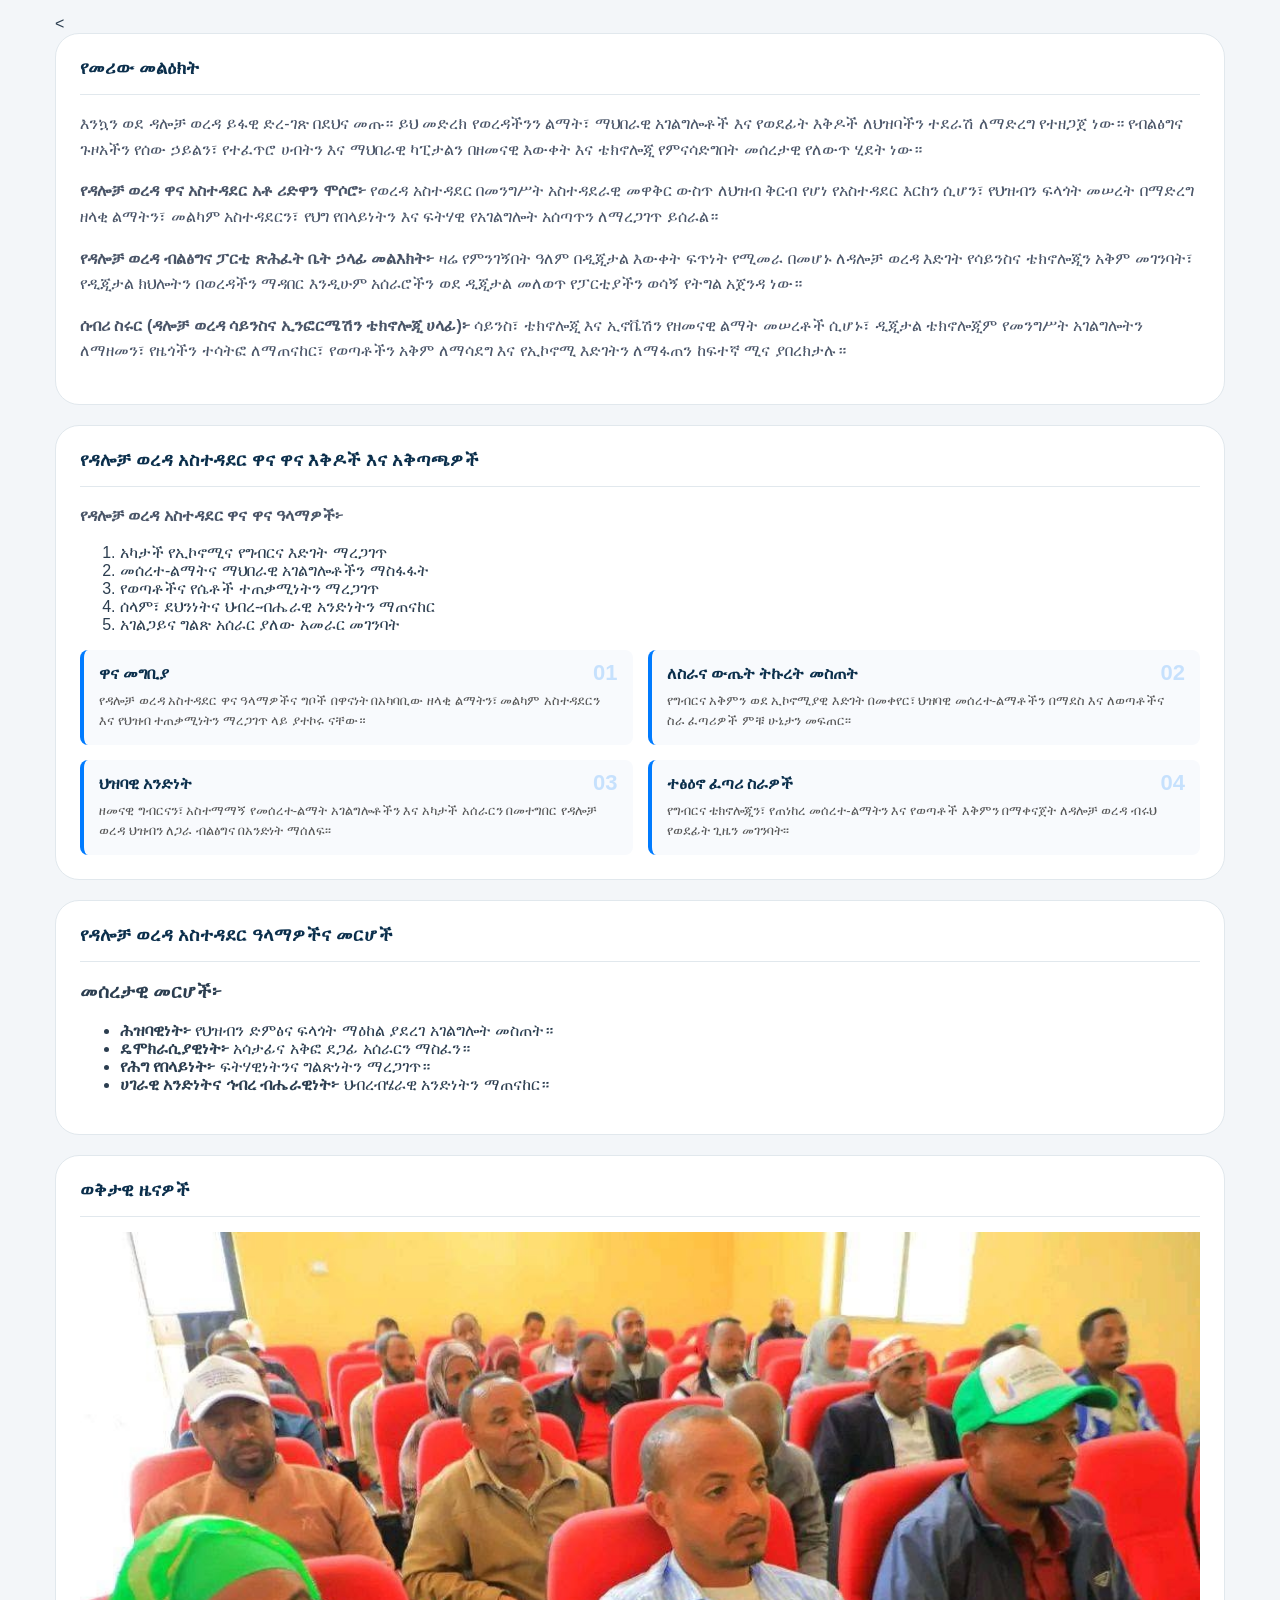
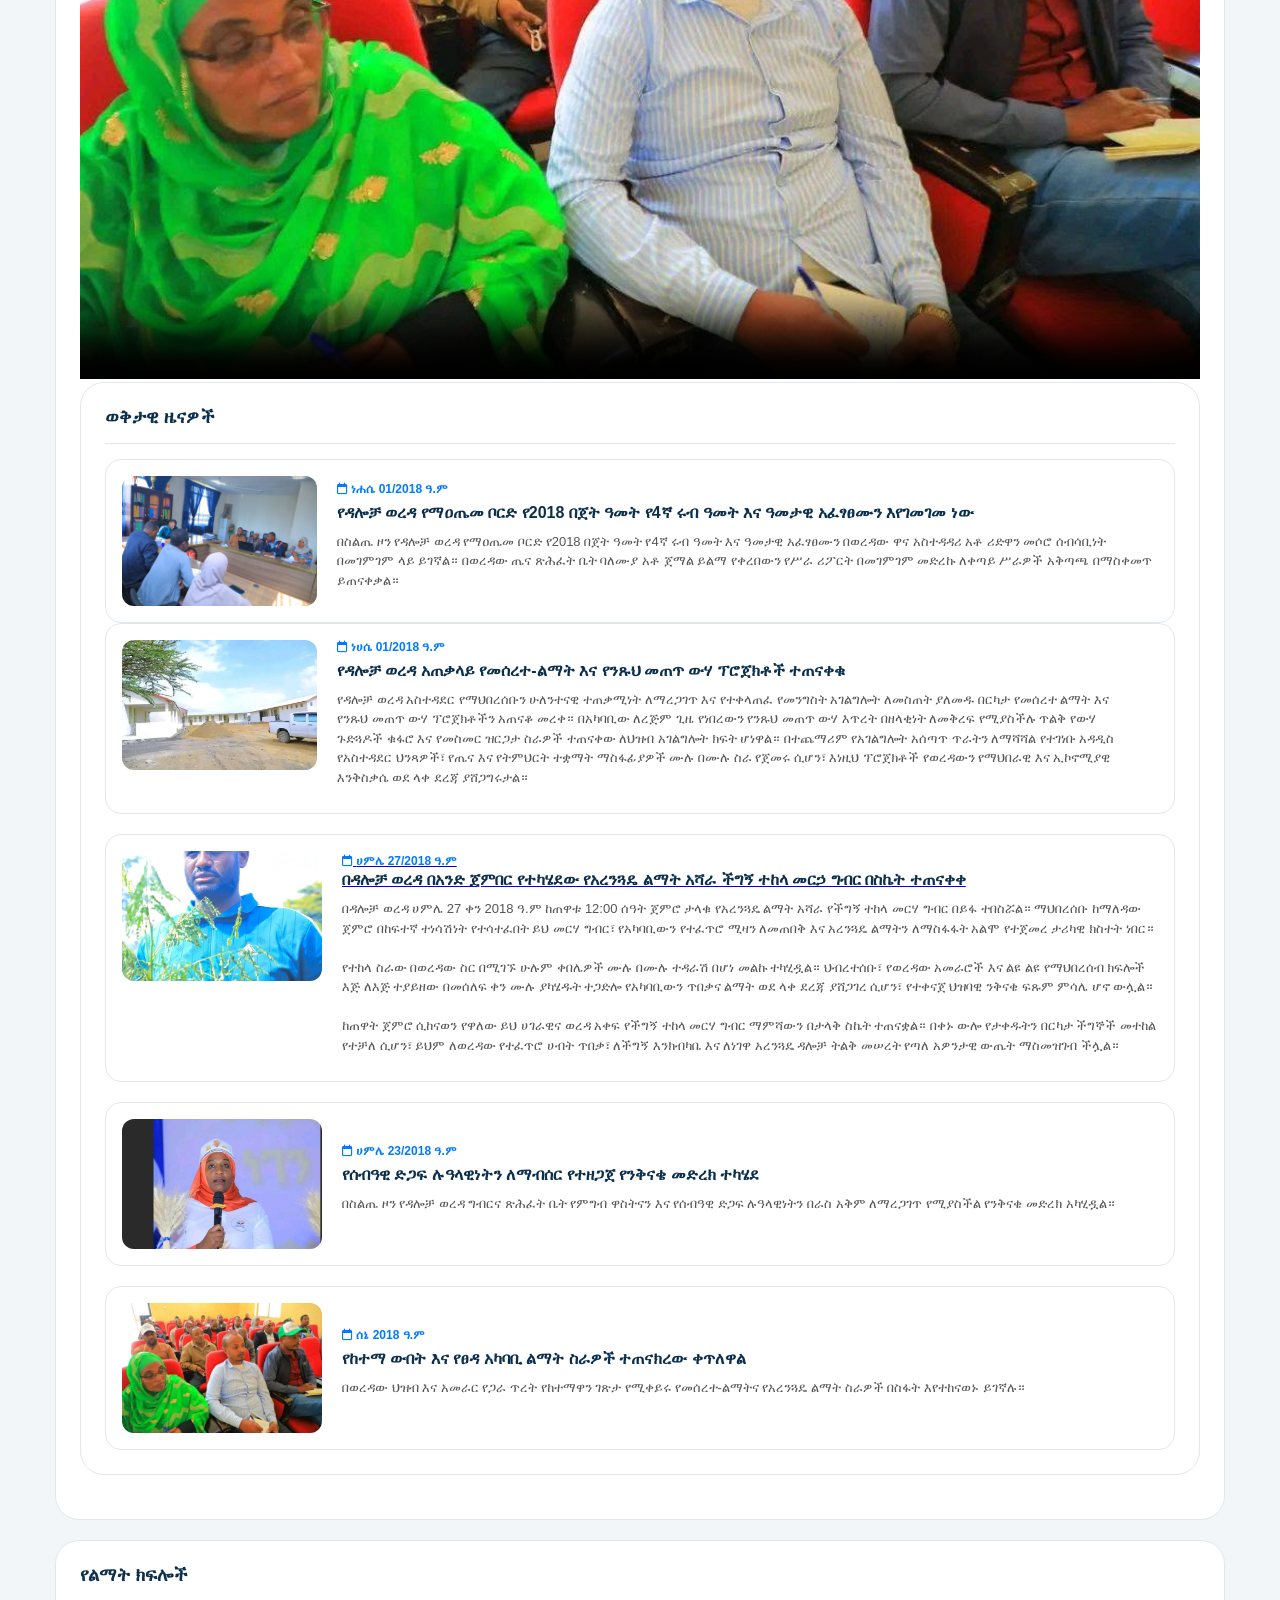
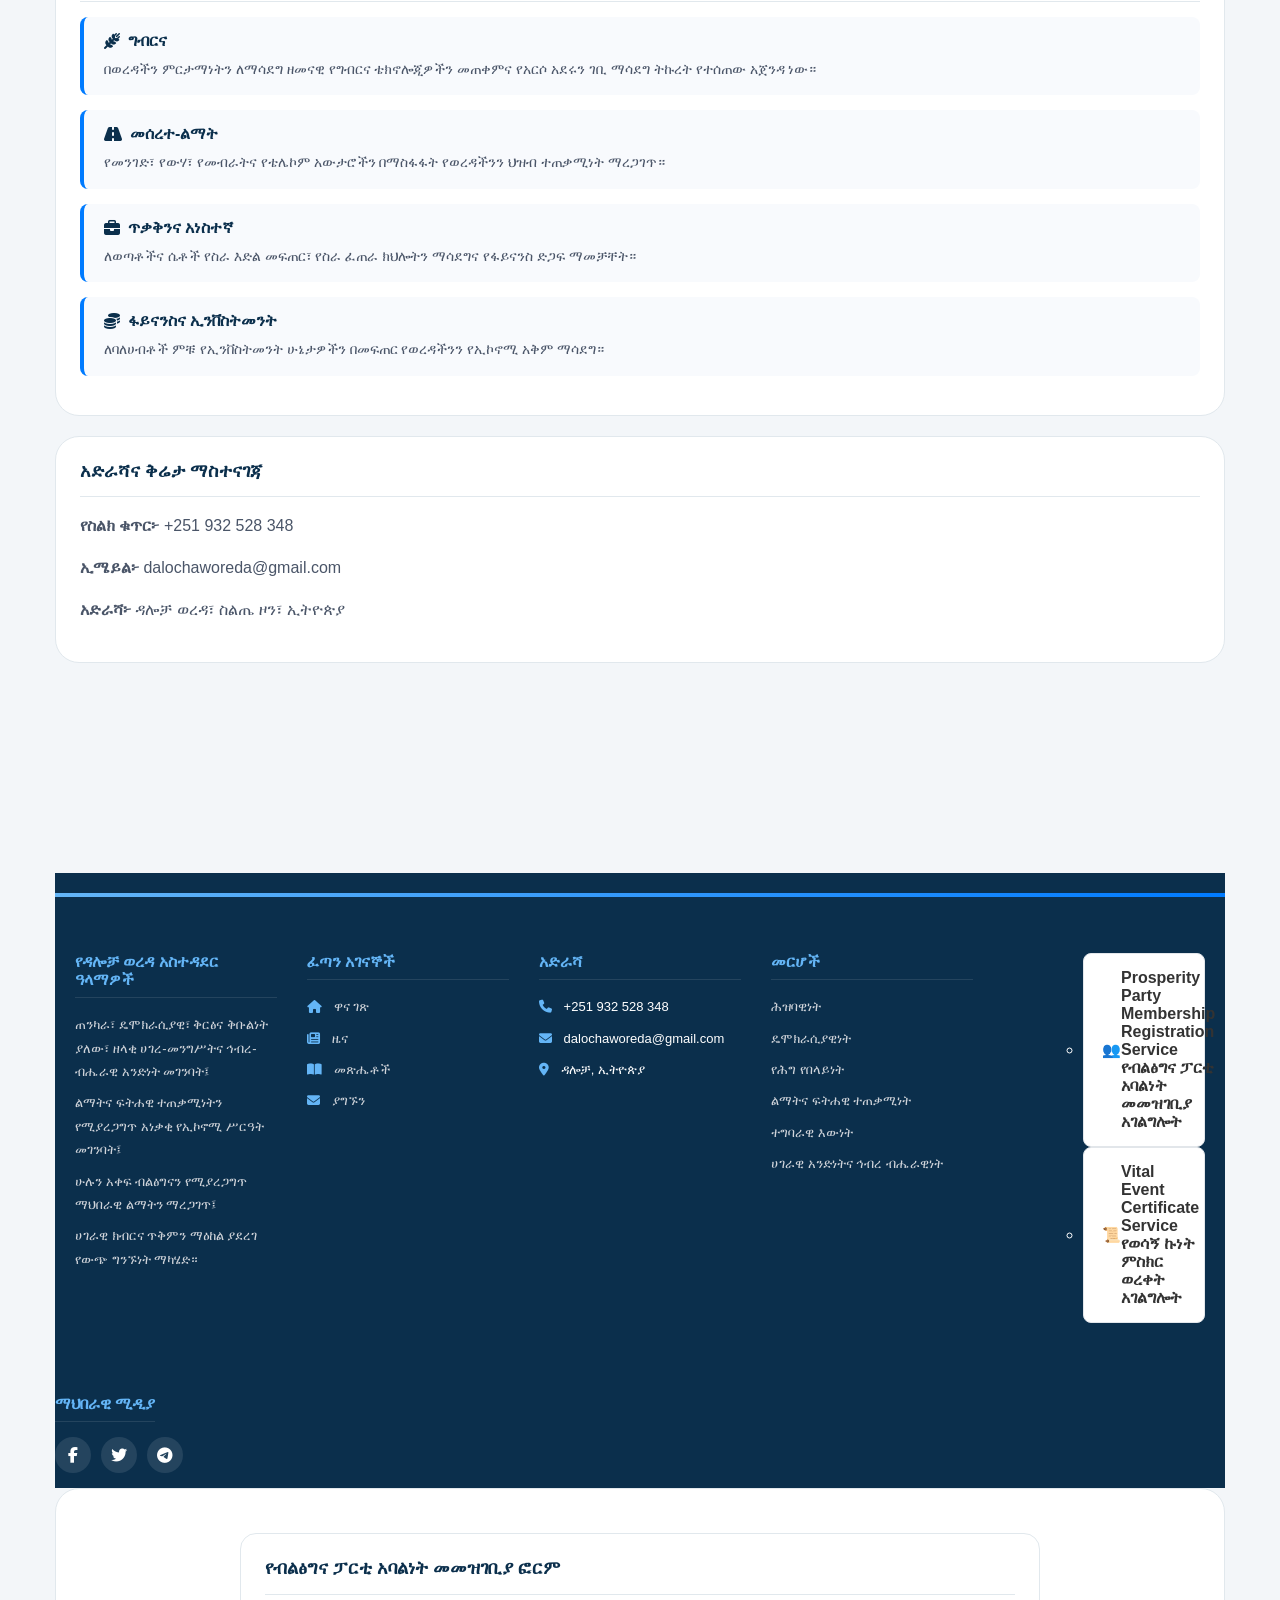
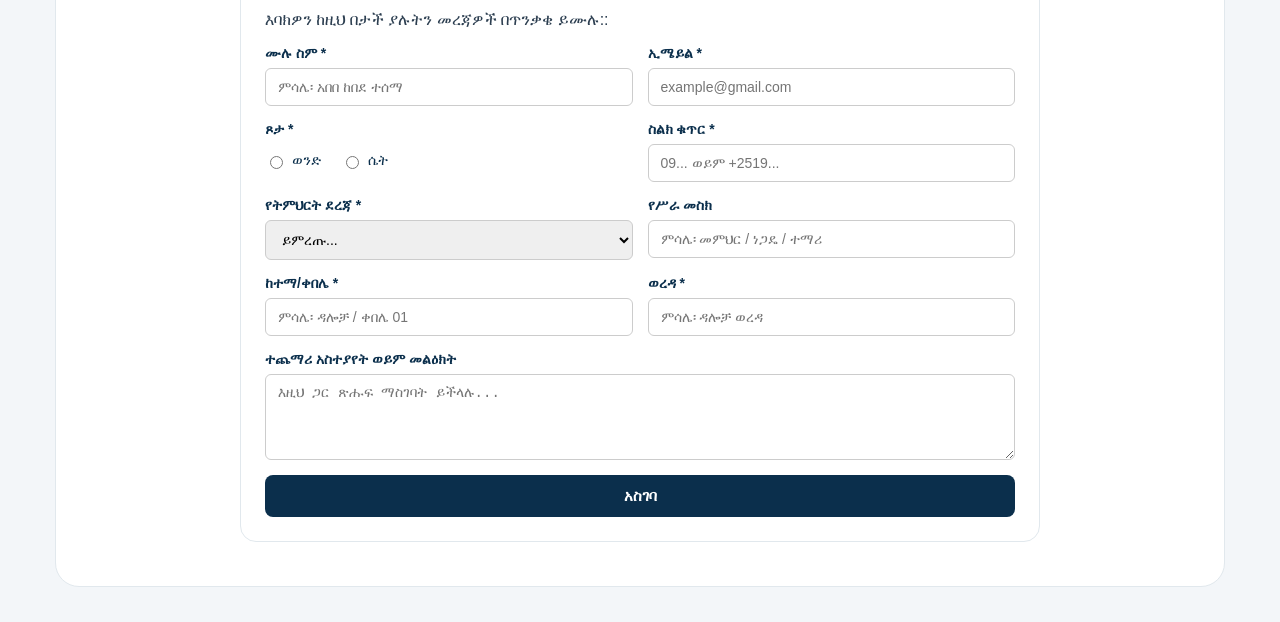
==== commit ac11b638: "Update index.html" ====
--- a/index.html
+++ b/index.html
@@ -697,27 +697,33 @@
         </div>
 <ul class="dropdown-menu">
 
+  <ul class="dropdown-menu">
+
+    <!-- PROSPERITY PARTY -->
     <li>
         <a href="Party-Membership.html" class="service-link">
 
             <span class="service-icon">👥</span>
 
             <strong>
-                የብልፅግና ፓርቲ<br>
-                አባልነት መመዝገቢያ ፎርም
+                Prosperity Party Membership Registration Service
+                <br>
+                የብልፅግና ፓርቲ አባልነት መመዝገቢያ አገልግሎት
             </strong>
 
         </a>
     </li>
 
+    <!-- VITAL EVENTS -->
     <li>
-        <a href="Vital-Event.html" class="service-link">
+        <a href="vital-events.html" class="service-link">
 
             <span class="service-icon">📜</span>
 
             <strong>
-                የወሳኝ ኩነት<br>
-                ምስክር ወረቀት አገልግሎት
+                Vital Event Certificate Service
+                <br>
+                የወሳኝ ኩነት ምስክር ወረቀት አገልግሎት
             </strong>
 
         </a>
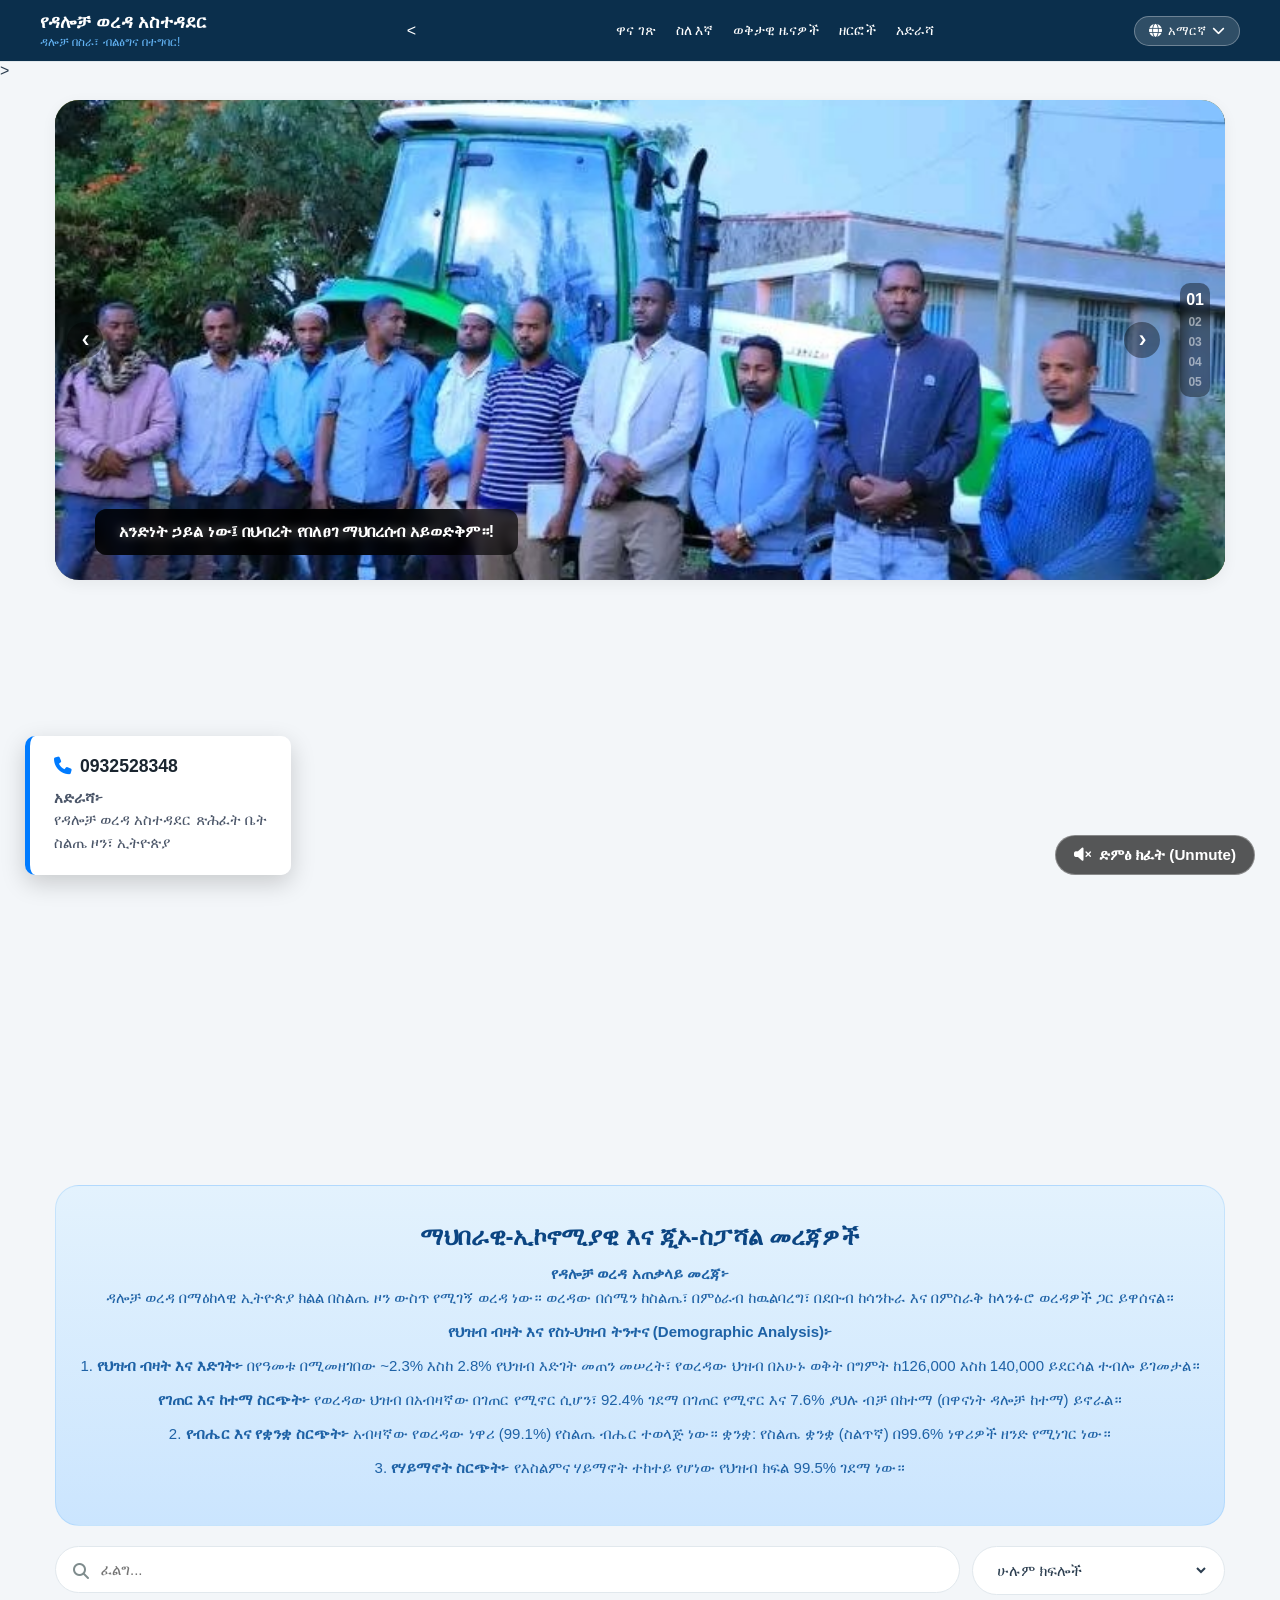
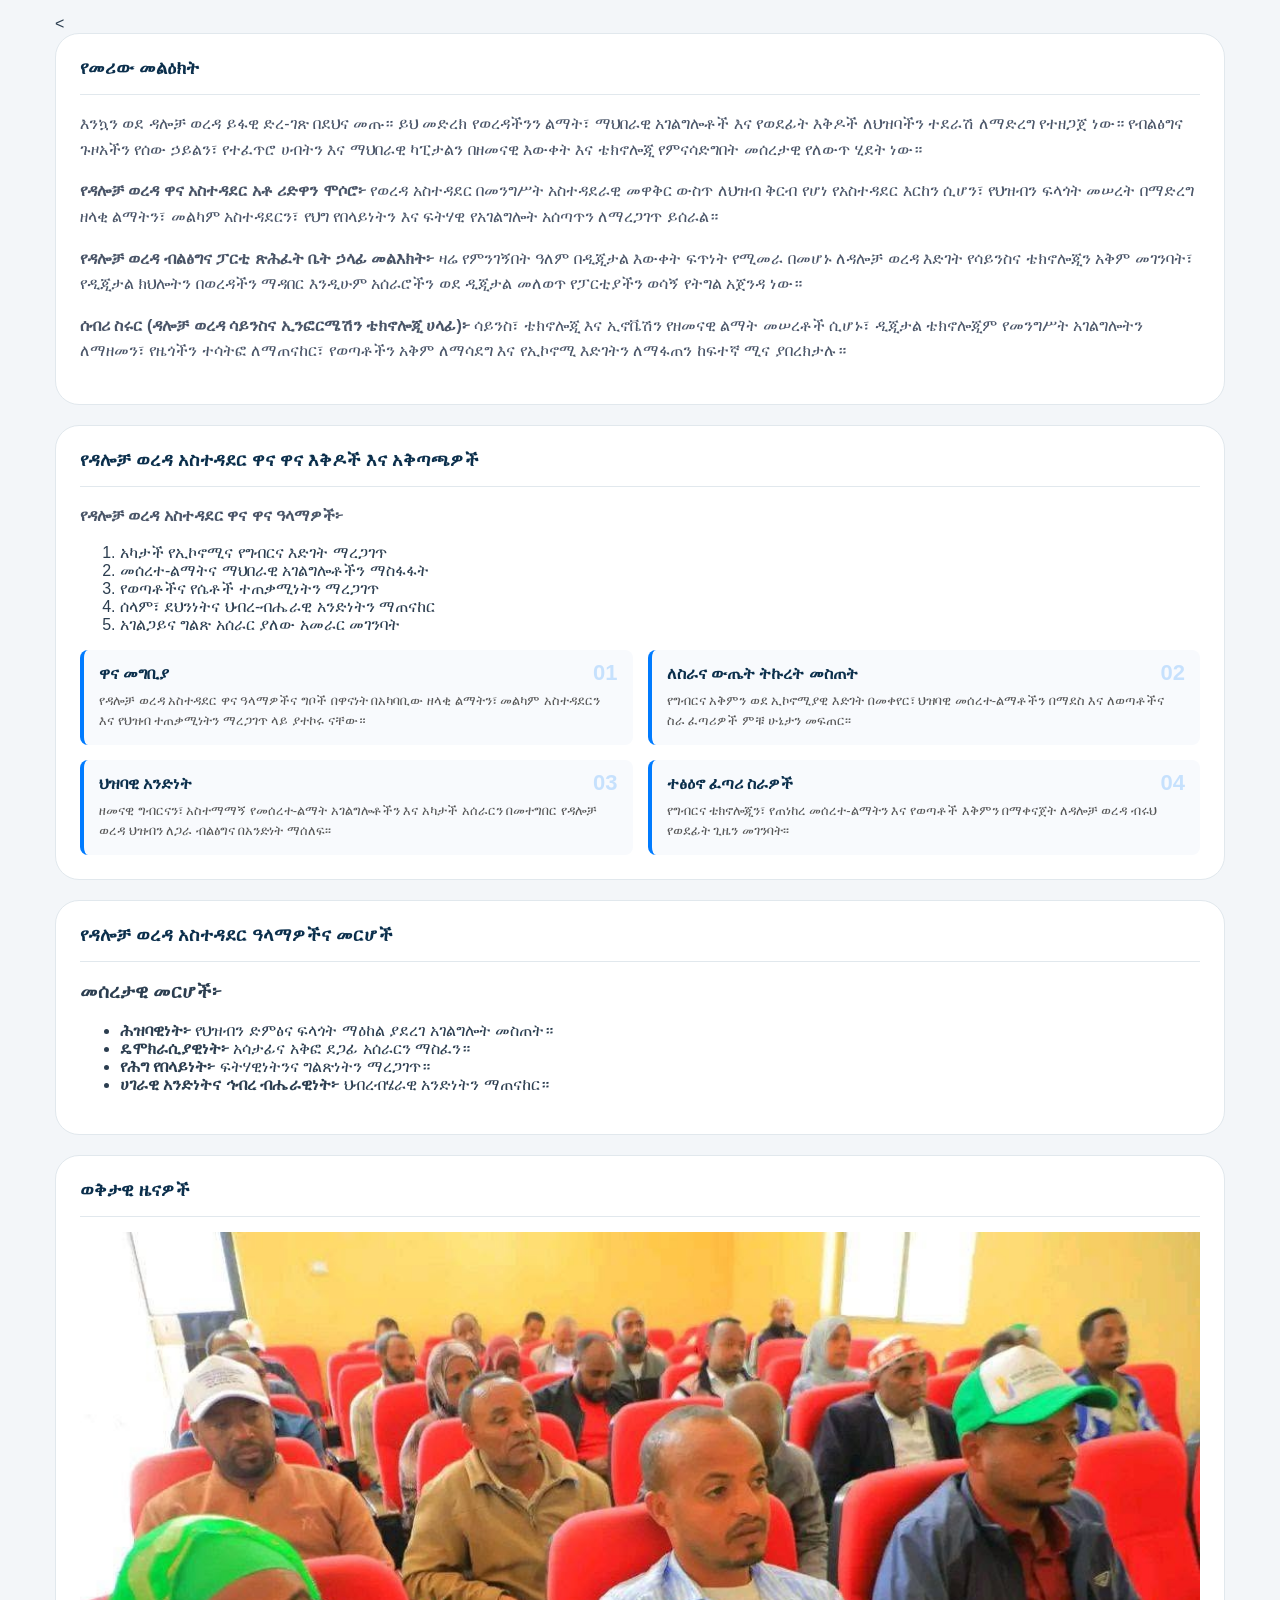
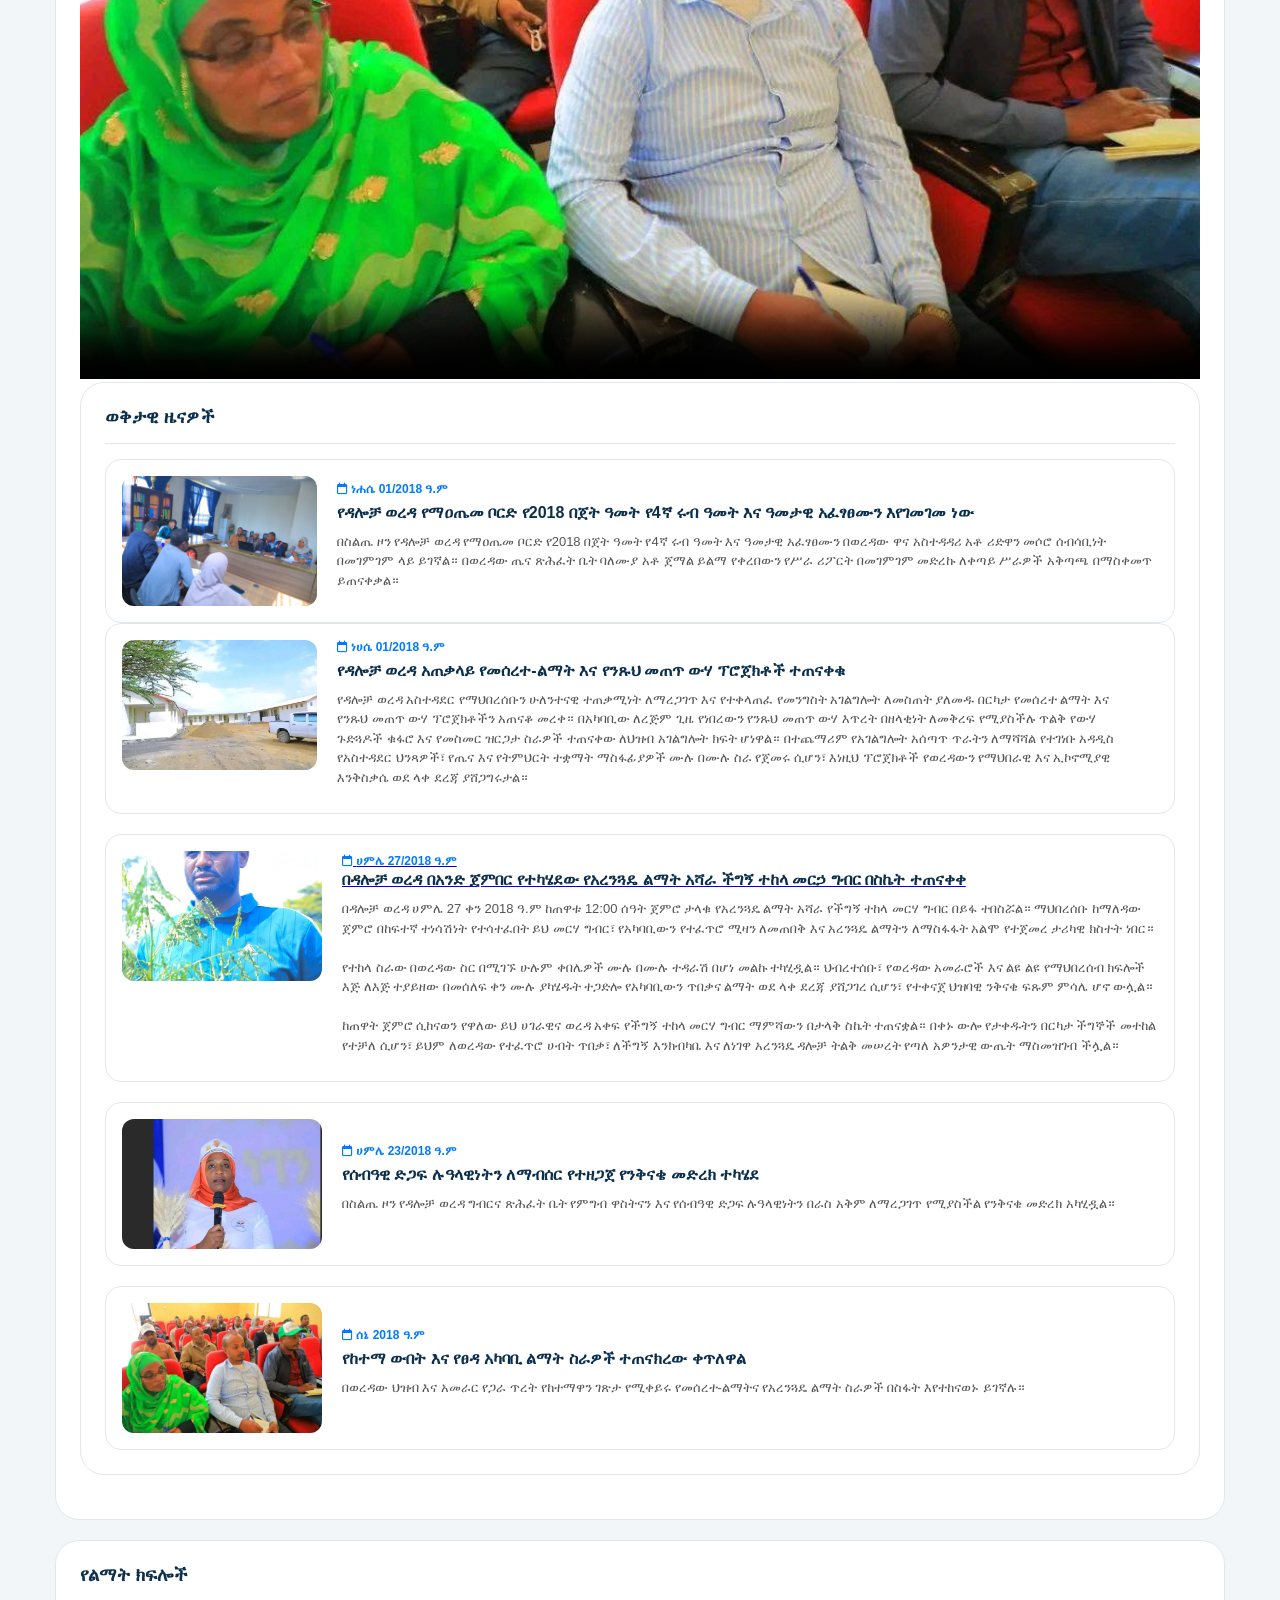
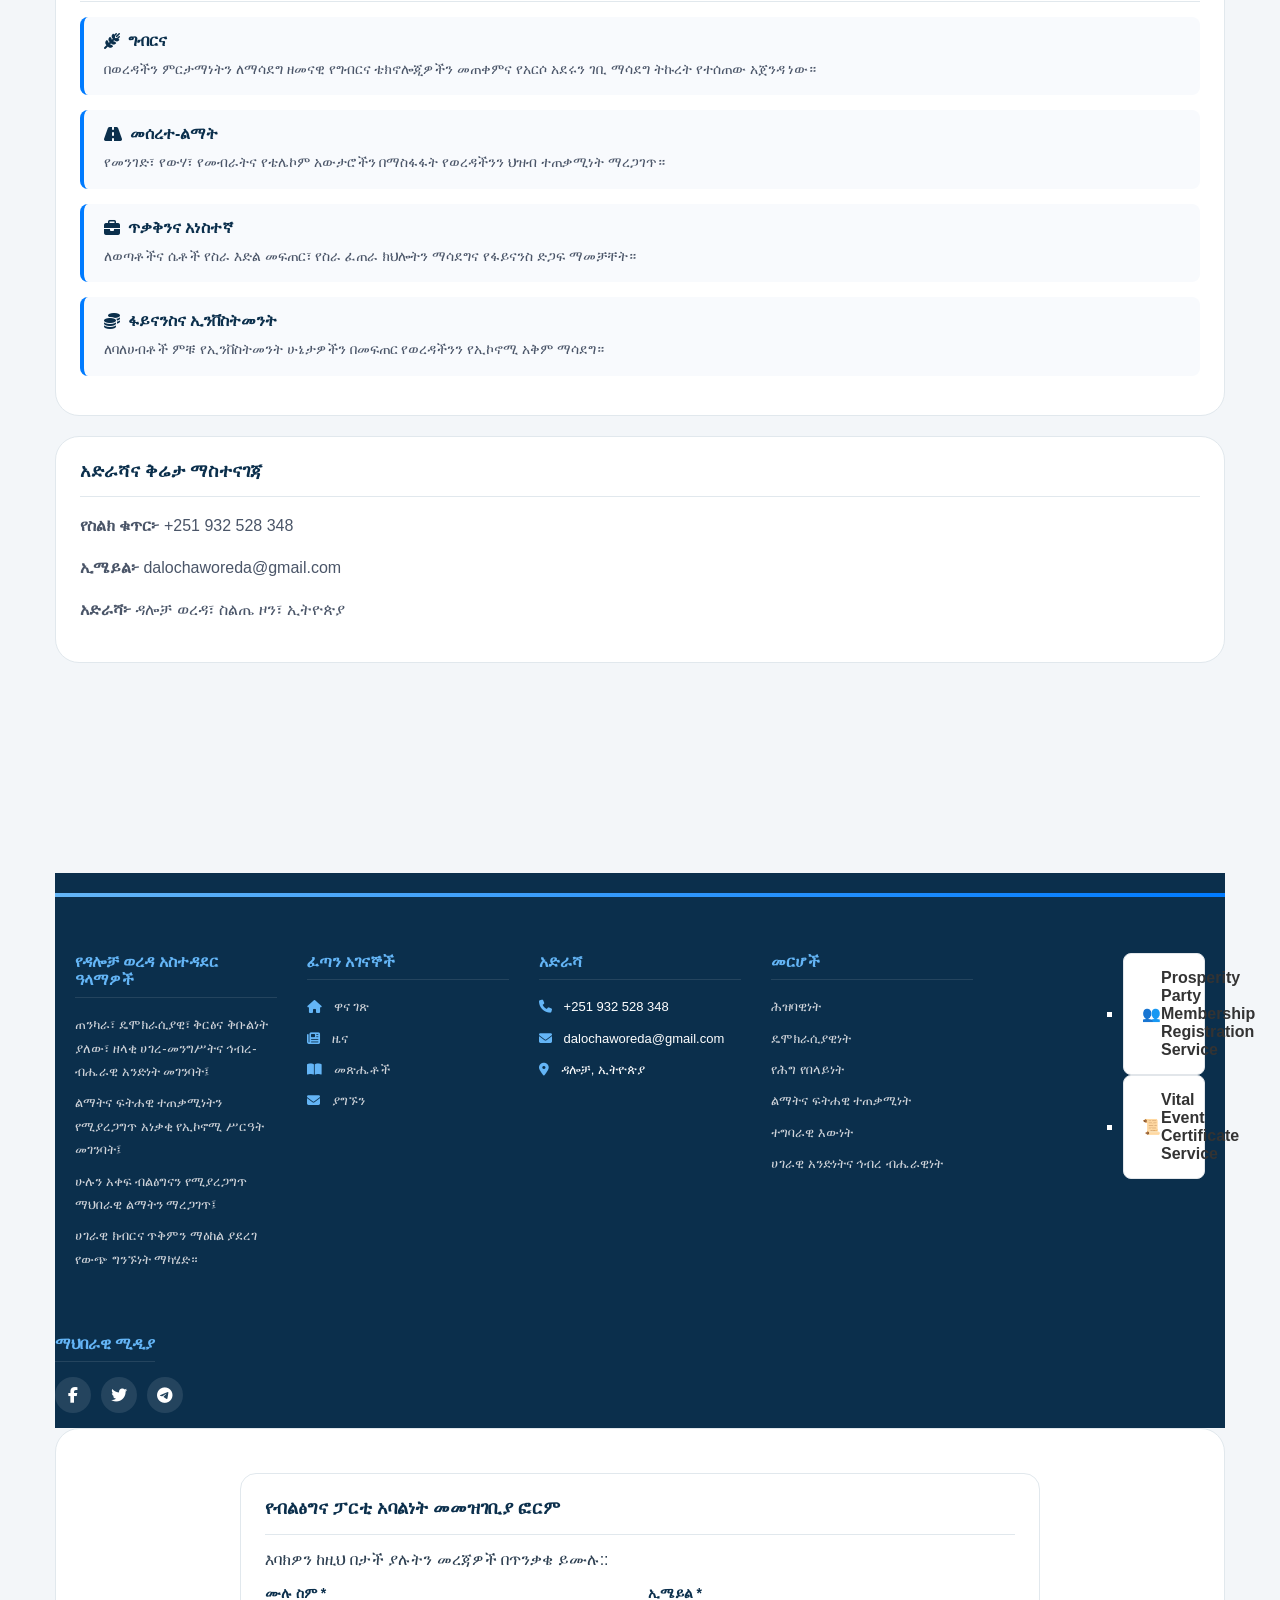
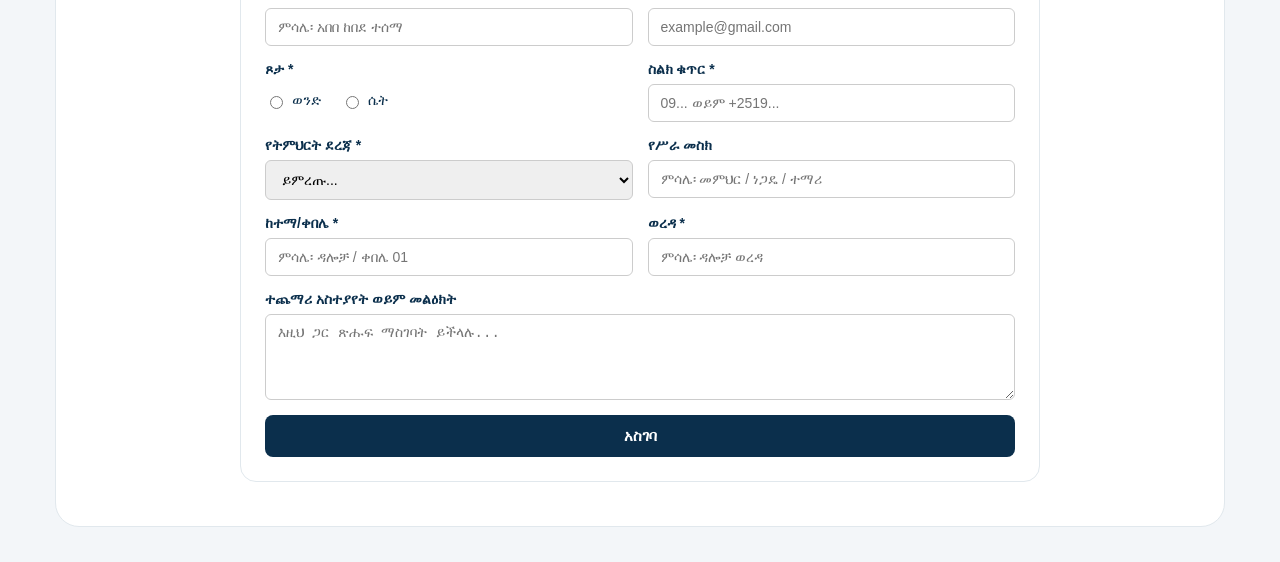
==== commit f4e1d28f: "Update index.html" ====
--- a/index.html
+++ b/index.html
@@ -699,20 +699,26 @@
 
   <ul class="dropdown-menu">
 
+  <!-- SERVICES -->
+<ul class="dropdown-menu">
+
     <!-- PROSPERITY PARTY -->
     <li>
         <a href="Party-Membership.html" class="service-link">
 
             <span class="service-icon">👥</span>
 
-            <strong>
+            <strong
+                data-en="Prosperity Party Membership Registration Service"
+                data-am="የብልፅግና ፓርቲ አባልነት መመዝገቢያ አገልግሎት">
+
                 Prosperity Party Membership Registration Service
-                <br>
-                የብልፅግና ፓርቲ አባልነት መመዝገቢያ አገልግሎት
+
             </strong>
 
         </a>
     </li>
+
 
     <!-- VITAL EVENTS -->
     <li>
@@ -720,10 +726,12 @@
 
             <span class="service-icon">📜</span>
 
-            <strong>
+            <strong
+                data-en="Vital Event Certificate Service"
+                data-am="የወሳኝ ኩነት ምስክር ወረቀት አገልግሎት">
+
                 Vital Event Certificate Service
-                <br>
-                የወሳኝ ኩነት ምስክር ወረቀት አገልግሎት
+
             </strong>
 
         </a>
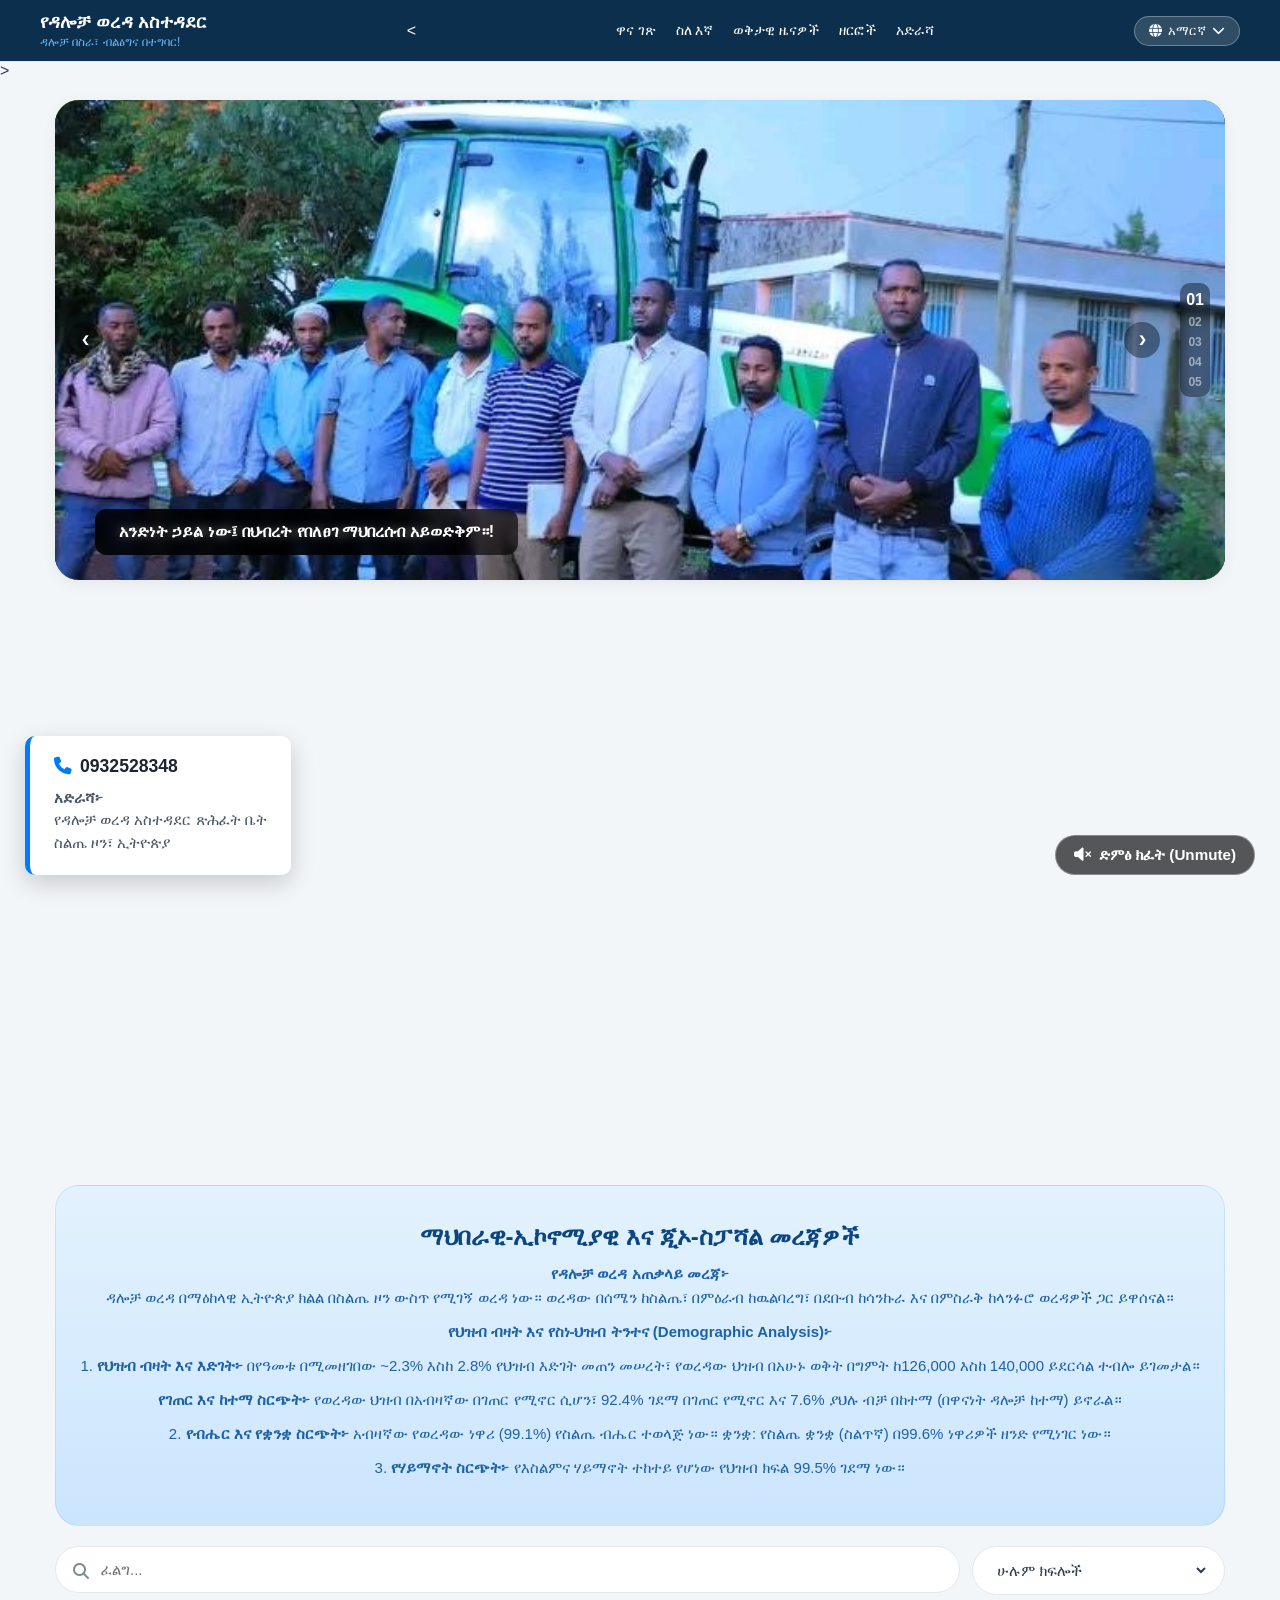
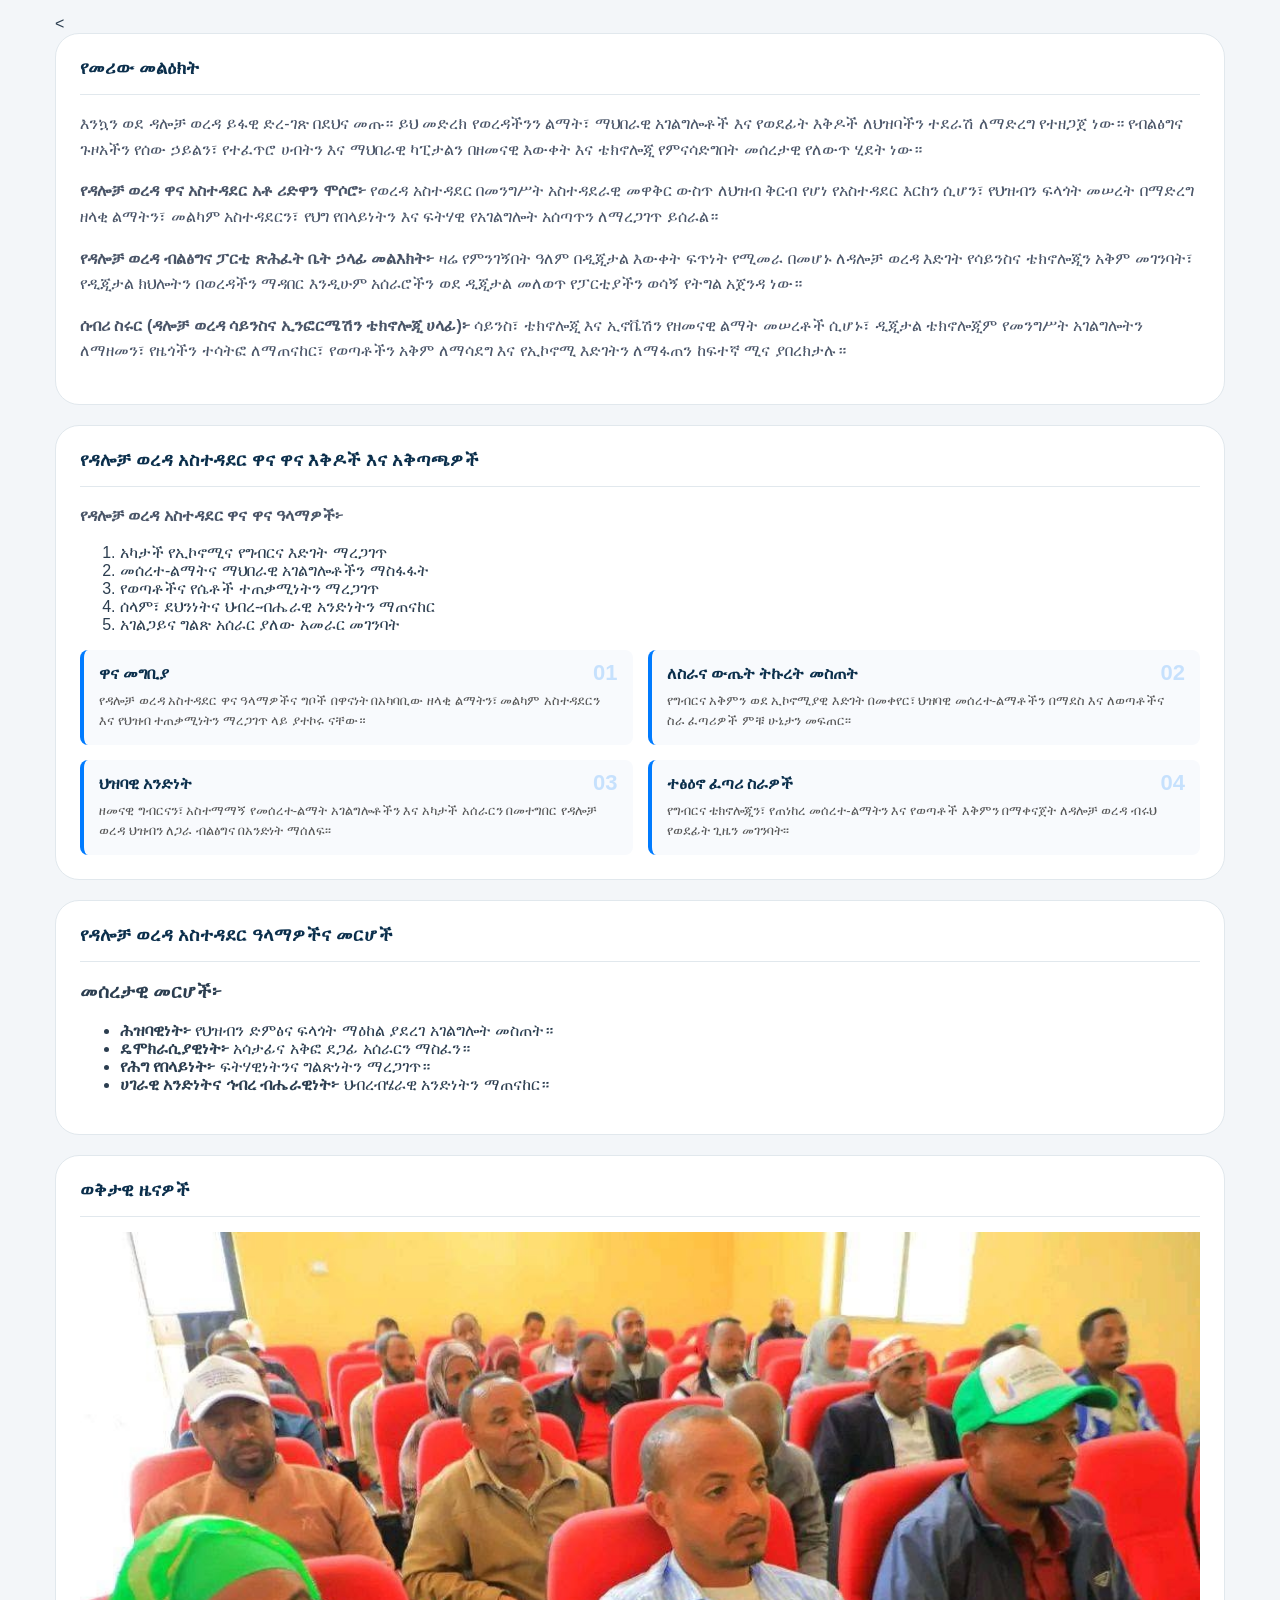
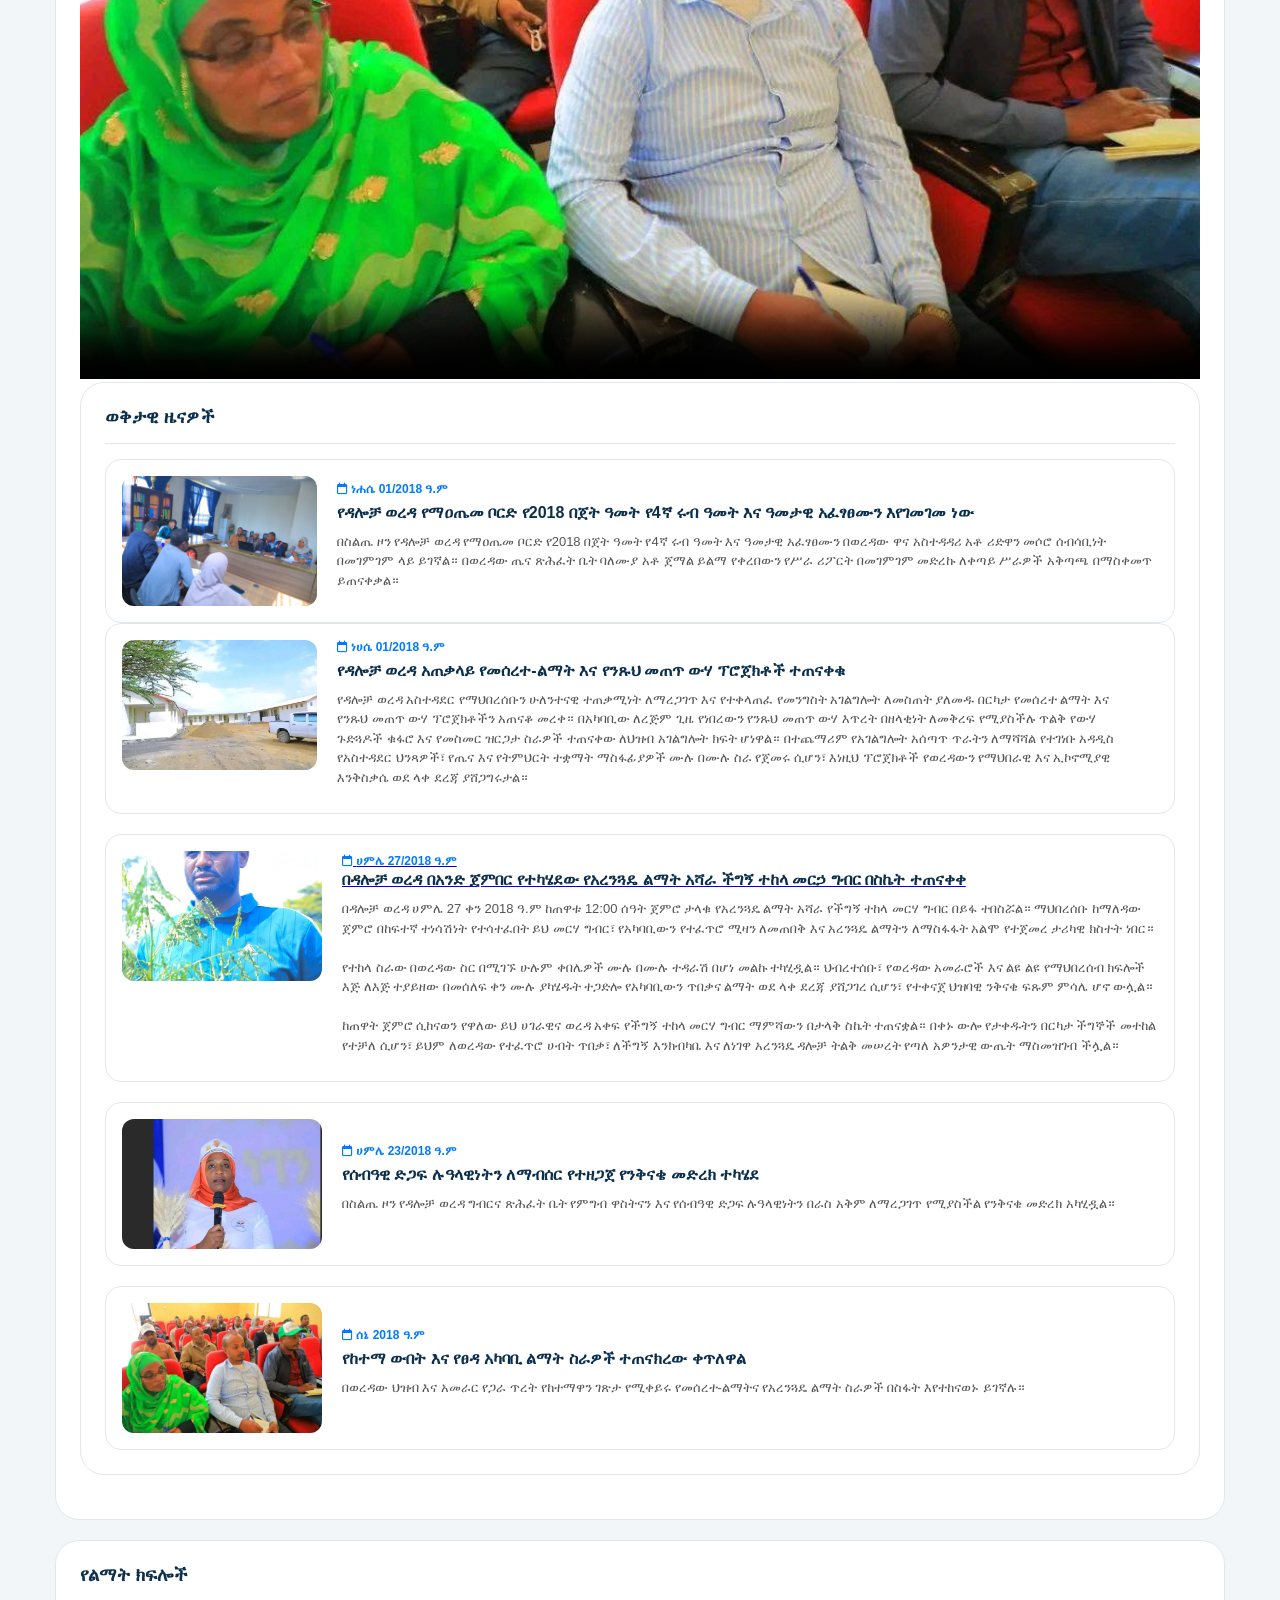
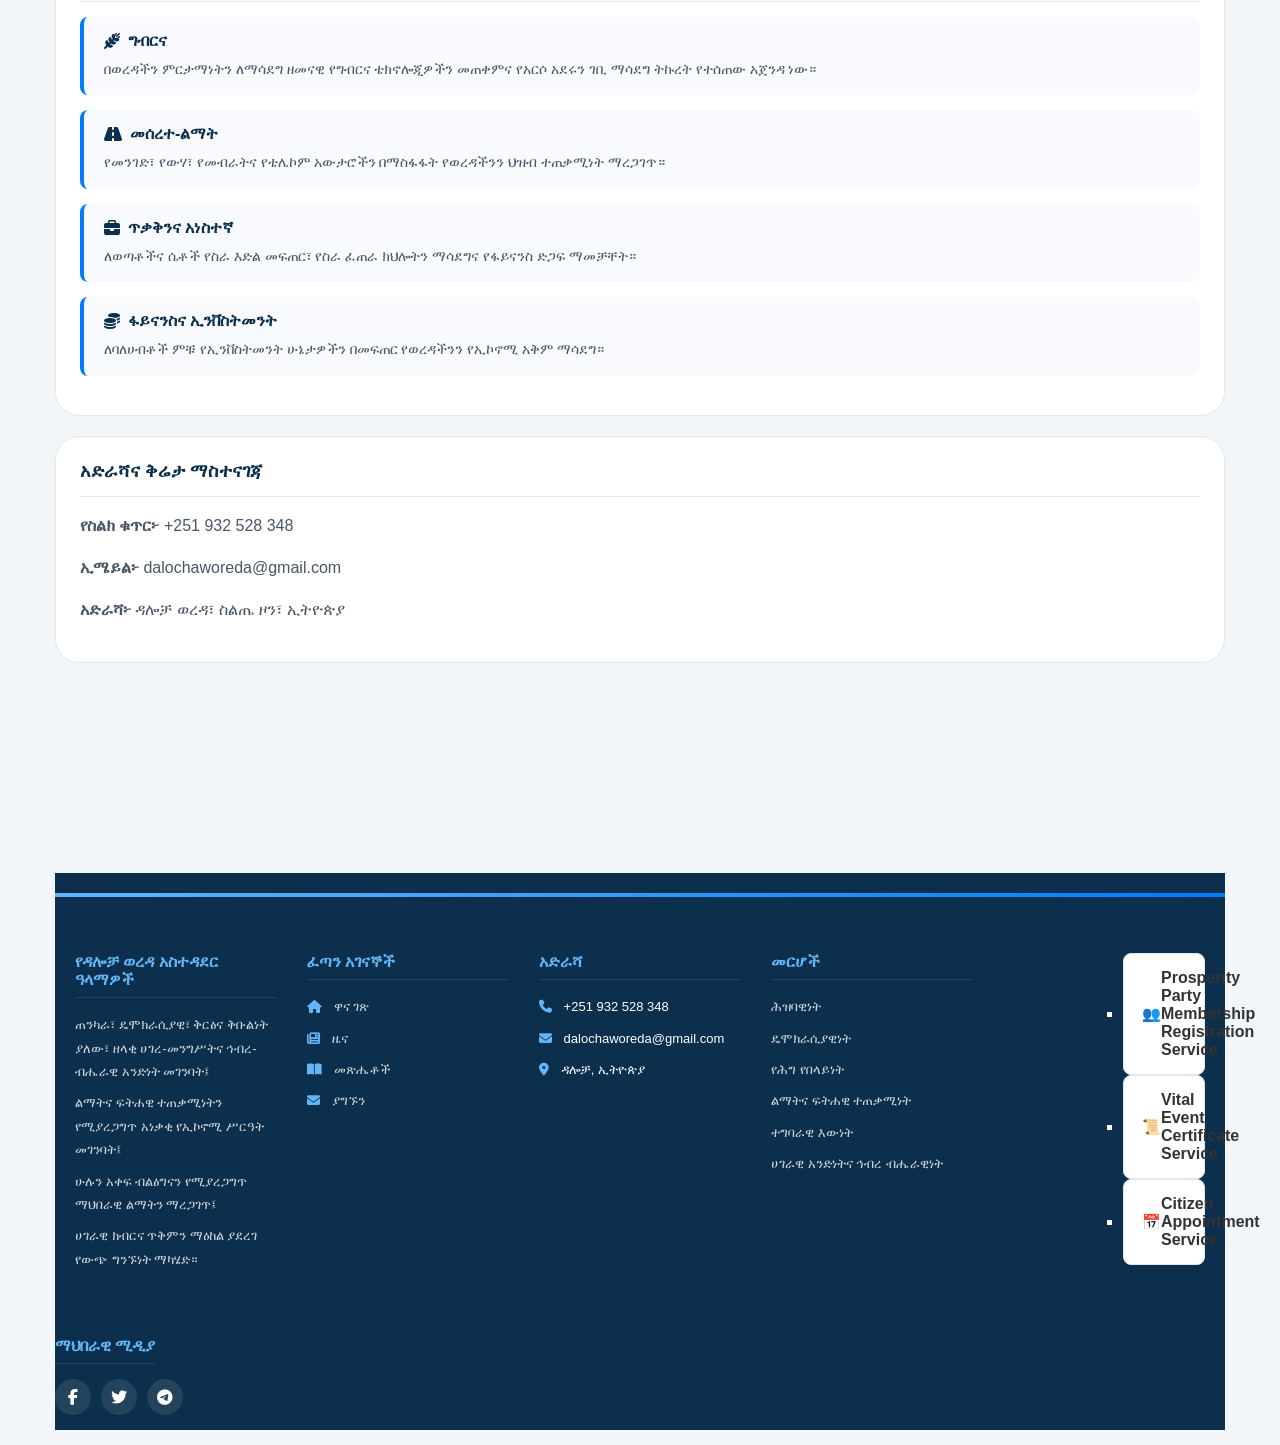
==== commit da83faa1: "Update index.html" ====
--- a/index.html
+++ b/index.html
@@ -699,7 +699,7 @@
 
   <ul class="dropdown-menu">
 
-  <!-- SERVICES -->
+ <!-- SERVICES -->
 <ul class="dropdown-menu">
 
     <!-- PROSPERITY PARTY -->
@@ -731,6 +731,24 @@
                 data-am="የወሳኝ ኩነት ምስክር ወረቀት አገልግሎት">
 
                 Vital Event Certificate Service
+
+            </strong>
+
+        </a>
+    </li>
+
+
+    <!-- APPOINTMENT SERVICE -->
+    <li>
+        <a href="appointment.html" class="service-link">
+
+            <span class="service-icon">📅</span>
+
+            <strong
+                data-en="Citizen Appointment Service"
+                data-am="የባለጉዳይ ቀጠሮ አገልግሎት">
+
+                Citizen Appointment Service
 
             </strong>
 
@@ -747,104 +765,6 @@
                 <a href="#" class="social-btn" aria-label="Telegram"><i class="fa-brands fa-telegram"></i></a>
     </div>
 </footer>
-        <!-- MEMBERSHIP FORM SECTION -->
-<section class="content-section" id="register">
-    <div class="form-container">
-        <h2 data-am="የብልፅግና ፓርቲ አባልነት መመዝገቢያ ፎርም" data-en="Prosperity Party Membership Registration Form">የብልፅግና ፓርቲ አባልነት መመዝገቢያ ፎርም</h2>
-        <hr>
-        <p data-am="እባክዎን ከዚህ በታች ያሉትን መረጃዎች በጥንቃቄ ይሙሉ::" data-en="Please fill out the information below carefully.">እባክዎን ከዚህ በታች ያሉትን መረጃዎች በጥንቃቄ ይሙሉ::</p>
-
-        <form action="https://formspree.io/f/xaewwlde" method="POST">
-            <div class="form-row">
-                <div class="form-group">
-                    <label for="fullName">
-                        <span data-am="ሙሉ ስም" data-en="Full Name">ሙሉ ስም</span> *
-                    </label>
-                    <input type="text" id="fullName" name="fullName" minlength="3" placeholder="ምሳሌ፡ አበበ ከበደ ተሰማ" data-placeholder-am="ምሳሌ፡ አበበ ከበደ ተሰማ" data-placeholder-en="e.g. Abebe Kebede Tessema" required>
-                </div>
-                <div class="form-group">
-                    <label for="email">
-                        <span data-am="ኢሜይል" data-en="Email Address">ኢሜይል</span> *
-                    </label>
-                    <input type="email" id="email" name="_replyto" placeholder="example@gmail.com" required>
-                </div>
-            </div>
-
-            <div class="form-row">
-                <div class="form-group">
-                    <label>
-                        <span data-am="ጾታ" data-en="Sex">ጾታ</span> *
-                    </label>
-                    <div class="radio-group">
-                        <label>
-                            <input type="radio" name="gender" value="Male" required> 
-                            <span data-am="ወንድ" data-en="Male">ወንድ</span>
-                        </label>
-                        <label>
-                            <input type="radio" name="gender" value="Female"> 
-                            <span data-am="ሴት" data-en="Female">ሴት</span>
-                        </label>
-                    </div>
-                </div>
-                <div class="form-group">
-                    <label for="phone">
-                        <span data-am="ስልክ ቁጥር" data-en="Phone Number">ስልክ ቁጥር</span> *
-                    </label>
-                    <input type="tel" id="phone" name="phone" pattern="(\+251|0)[97]\d{8}" title="እባክዎን ትክክለኛ የኢትዮጵያ ስልክ ቁጥር ያስገቡ (ምሳሌ፡ 0912345678 ወይም +251912345678)" data-title-am="እባክዎን ትክክለኛ የኢትዮጵያ ስልክ ቁጥር ያስገቡ (ምሳሌ፡ 0912345678 ወይም +251912345678)" data-title-en="Please enter a valid Ethiopian phone number (e.g. 0912345678 or +251912345678)" placeholder="09... ወይም +2519..." data-placeholder-am="09... ወይም +2519..." data-placeholder-en="09... or +2519..." required>
-                </div>
-            </div>
-
-            <div class="form-row">
-                <div class="form-group">
-                    <label for="education">
-                        <span data-am="የትምህርት ደረጃ" data-en="Education Level">የትምህርት ደረጃ</span> *
-                    </label>
-                    <select id="education" name="education" required>
-                        <option value="" disabled selected data-am="ይምረጡ..." data-en="Select...">ይምረጡ...</option>
-                        <option value="Primary" data-am="መሰረታዊ / የመጀመሪያ ደረጃ" data-en="Primary / Basic Education">መሰረታዊ / የመጀመሪያ ደረጃ</option>
-                        <option value="HighSchool" data-am="ሁለተኛ ደረጃ (10ኛ/12ኛ)" data-en="High School (Grade 10/12)">ሁለተኛ ደረጃ (10ኛ/12ኛ)</option>
-                        <option value="TVET" data-am="ዲፕሎማ (TVET/College)" data-en="Diploma (TVET/College)">ዲፕሎማ (TVET/College)</option>
-                        <option value="Bachelor" data-am="የመጀመሪያ ዲግሪ (Bachelor's)" data-en="Bachelor's Degree">የመጀመሪያ ዲግሪ (Bachelor's)</option>
-                        <option value="Master" data-am="ማስተርስ (Master's)" data-en="Master's Degree">ማስተርስ (Master's)</option>
-                        <option value="PhD" data-am="ዶክተሬት (PhD)" data-en="Doctorate (PhD)">ዶክተሬት (PhD)</option>
-                        <option value="Other" data-am="ሌላ" data-en="Other">ሌላ</option>
-                    </select>
-                </div>
-                <div class="form-group">
-                    <label for="occupation">
-                        <span data-am="የሥራ መስክ" data-en="Occupation">የሥራ መስክ</span>
-                    </label>
-                    <input type="text" id="occupation" name="occupation" placeholder="ምሳሌ፡ መምህር / ነጋዴ / ተማሪ" data-placeholder-am="ምሳሌ፡ መምህር / ነጋዴ / ተማሪ" data-placeholder-en="e.g. Teacher / Merchant / Student">
-                </div>
-            </div>
-
-            <div class="form-row">
-                <div class="form-group">
-                    <label for="city">
-                        <span data-am="ከተማ/ቀበሌ" data-en="City / Town / Kebele">ከተማ/ቀበሌ</span> *
-                    </label>
-                    <input type="text" id="city" name="city" placeholder="ምሳሌ፡ ዳሎቻ / ቀበሌ 01" data-placeholder-am="ምሳሌ፡ ዳሎቻ / ቀበሌ 01" data-placeholder-en="e.g. Dalocha / Kebele 01" required>
-                </div>
-                <div class="form-group">
-                    <label for="woreda">
-                        <span data-am="ወረዳ" data-en="Woreda">ወረዳ</span> *
-                    </label>
-                    <input type="text" id="woreda" name="woreda" placeholder="ምሳሌ፡ ዳሎቻ ወረዳ" data-placeholder-am="ምሳሌ፡ ዳሎቻ ወረዳ" data-placeholder-en="e.g. Dalocha Woreda" required>
-                </div>
-            </div>
-
-            <div class="form-group">
-                <label for="formMessage">
-                    <span data-am="ተጨማሪ አስተያየት ወይም መልዕክት" data-en="Additional Comments or Message">ተጨማሪ አስተያየት ወይም መልዕክት</span>
-                </label>
-                <textarea id="formMessage" name="message" rows="4" placeholder="እዚህ ጋር ጽሑፍ ማስገባት ይችላሉ..." data-placeholder-am="እዚህ ጋር ጽሑፍ ማስገባት ይችላሉ..." data-placeholder-en="You can enter text here..."></textarea>
-            </div>
-
-            <button type="submit" class="submit-btn" data-am="አስገባ" data-en="Submit Application">አስገባ</button>
-        </form>
-    </div>
-</section>  
-
    <!-- UNIFIED SLIDER, NAVIGATION & LANGUAGE SCRIPT -->
 <script>
   // 1. Image Slider Logic (Global Scope)
